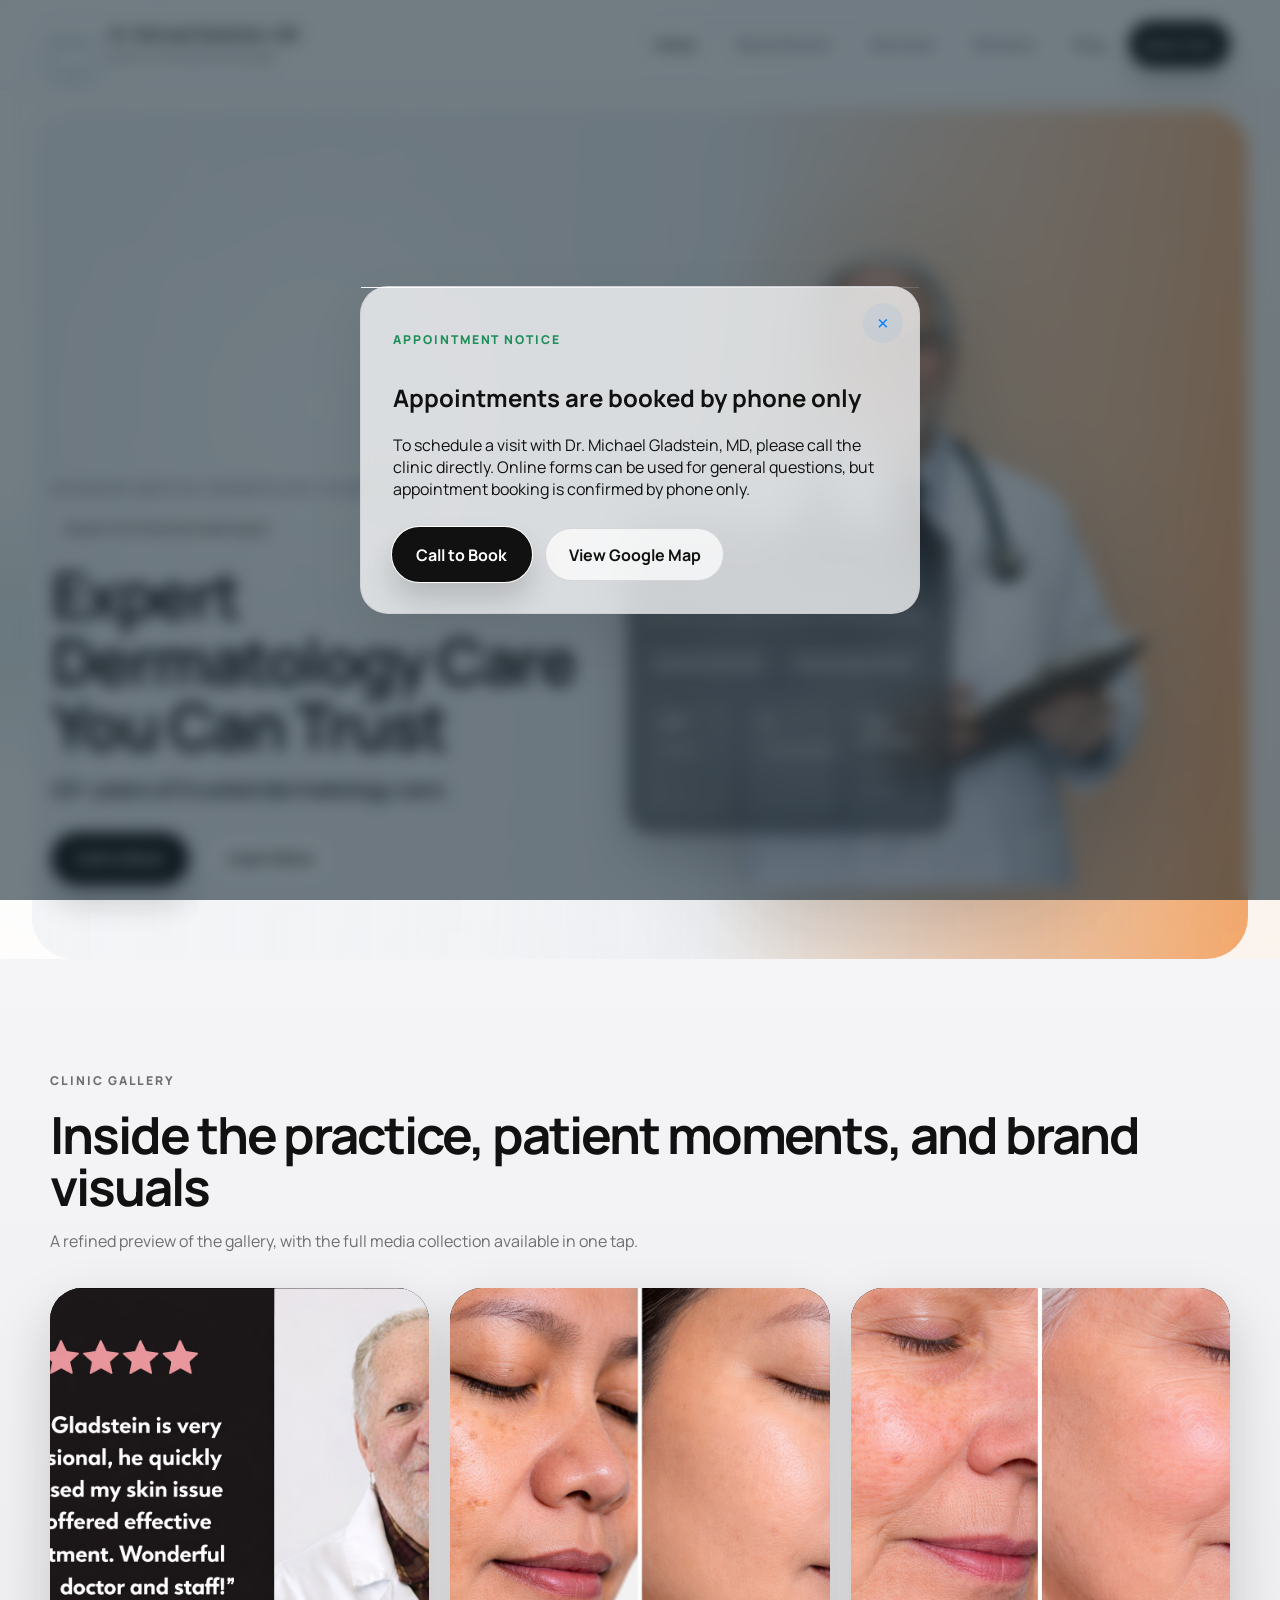
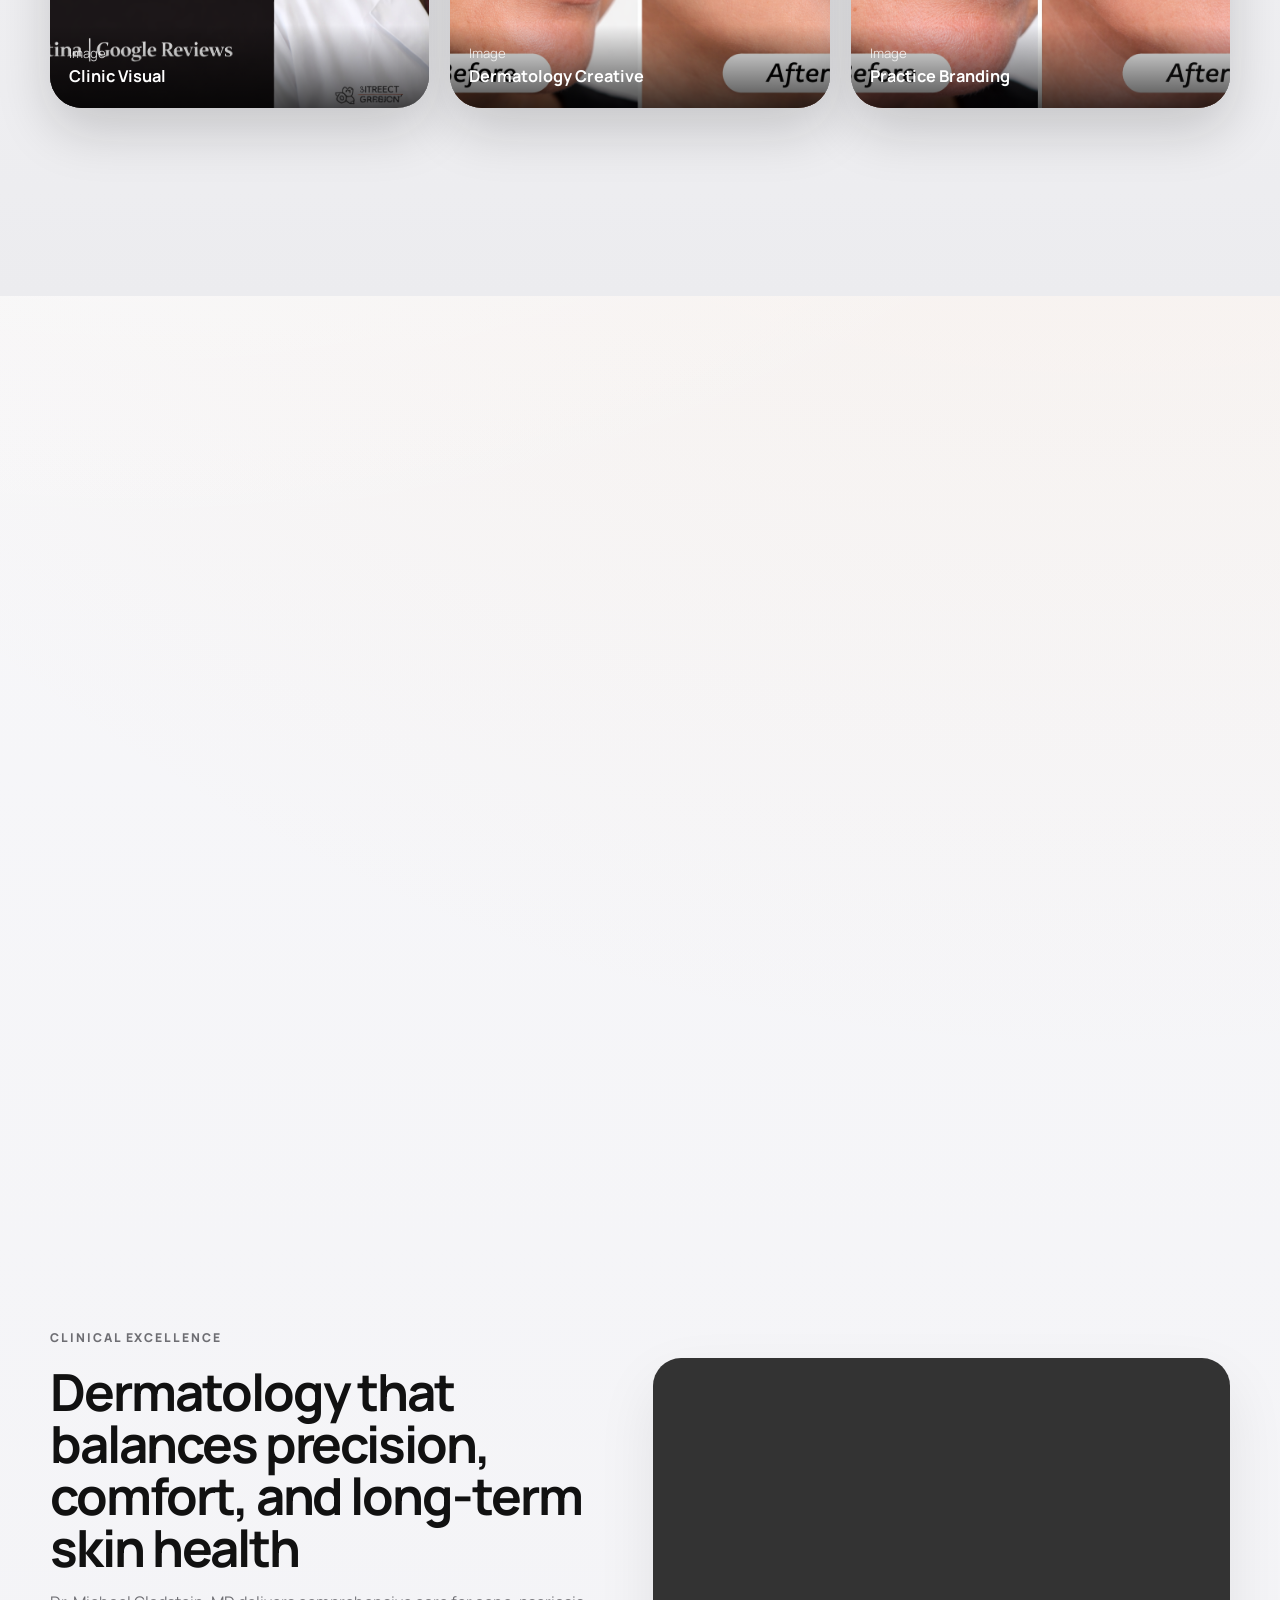
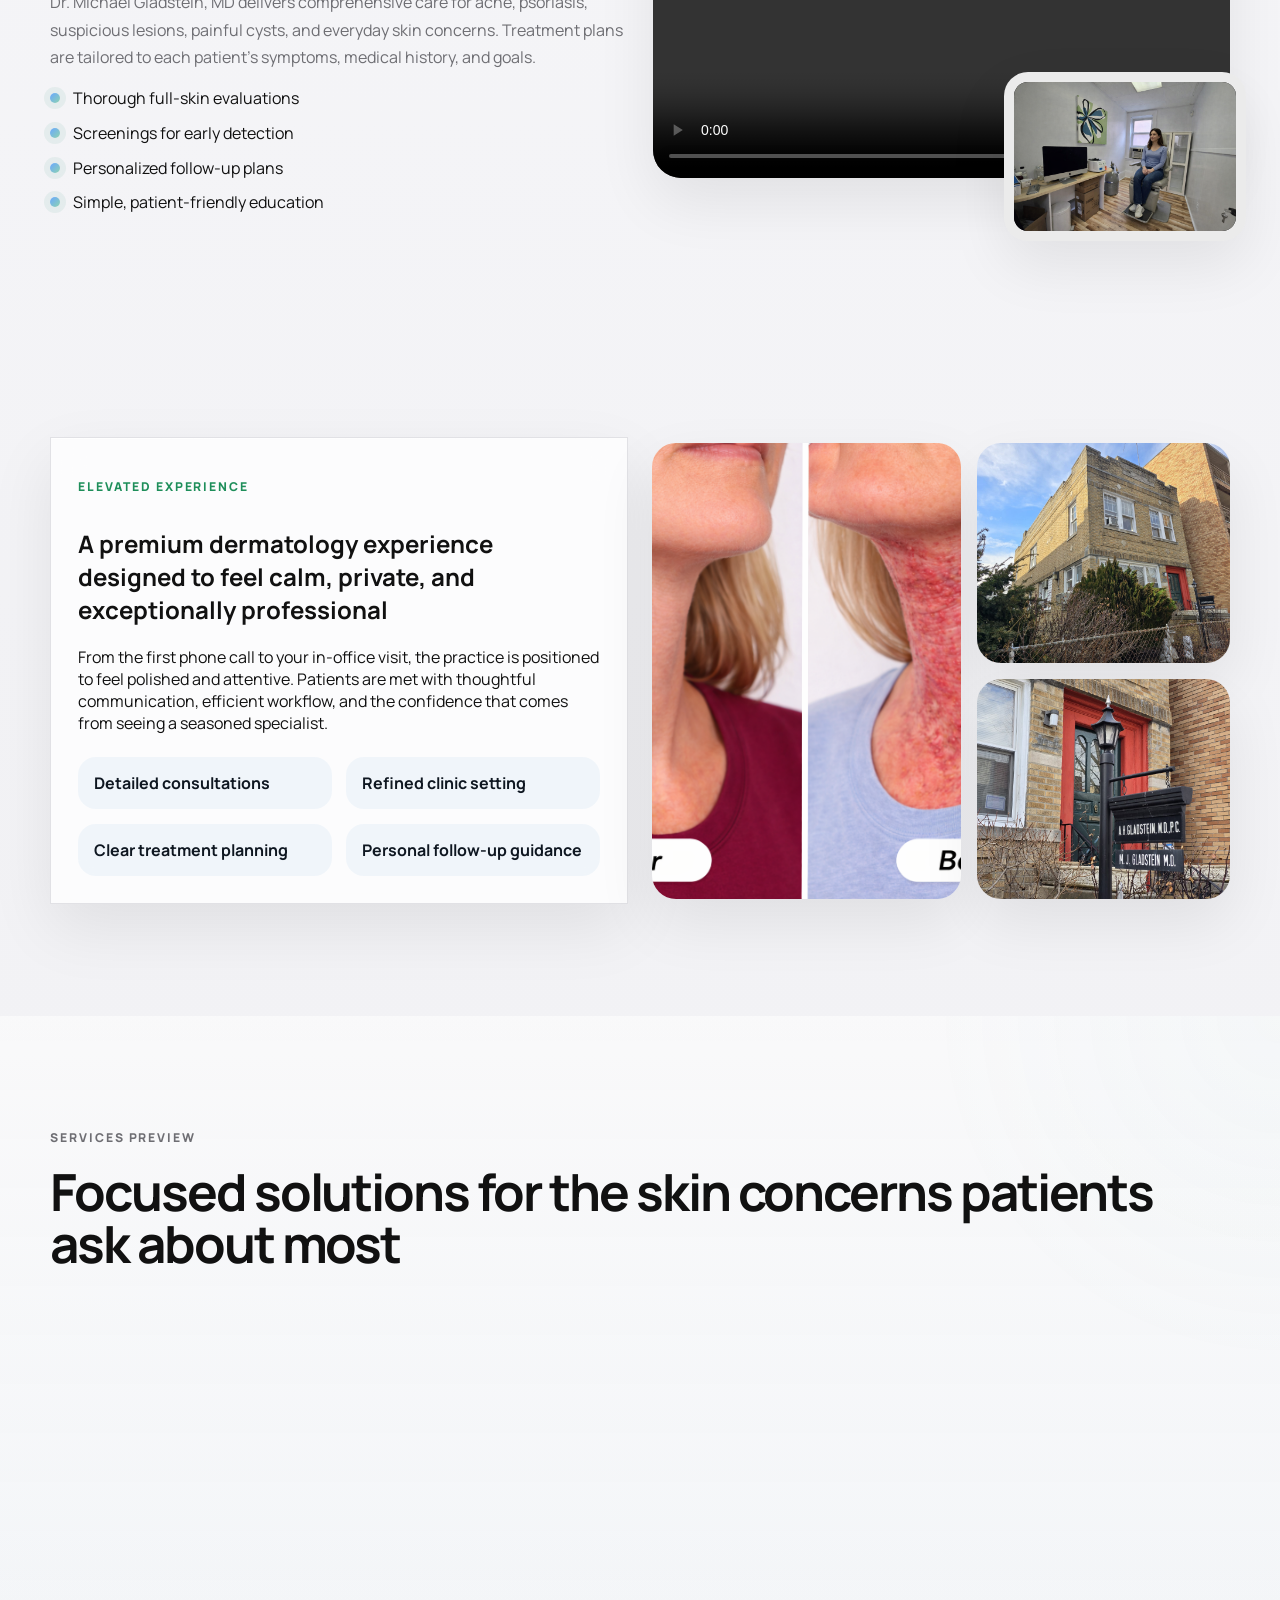
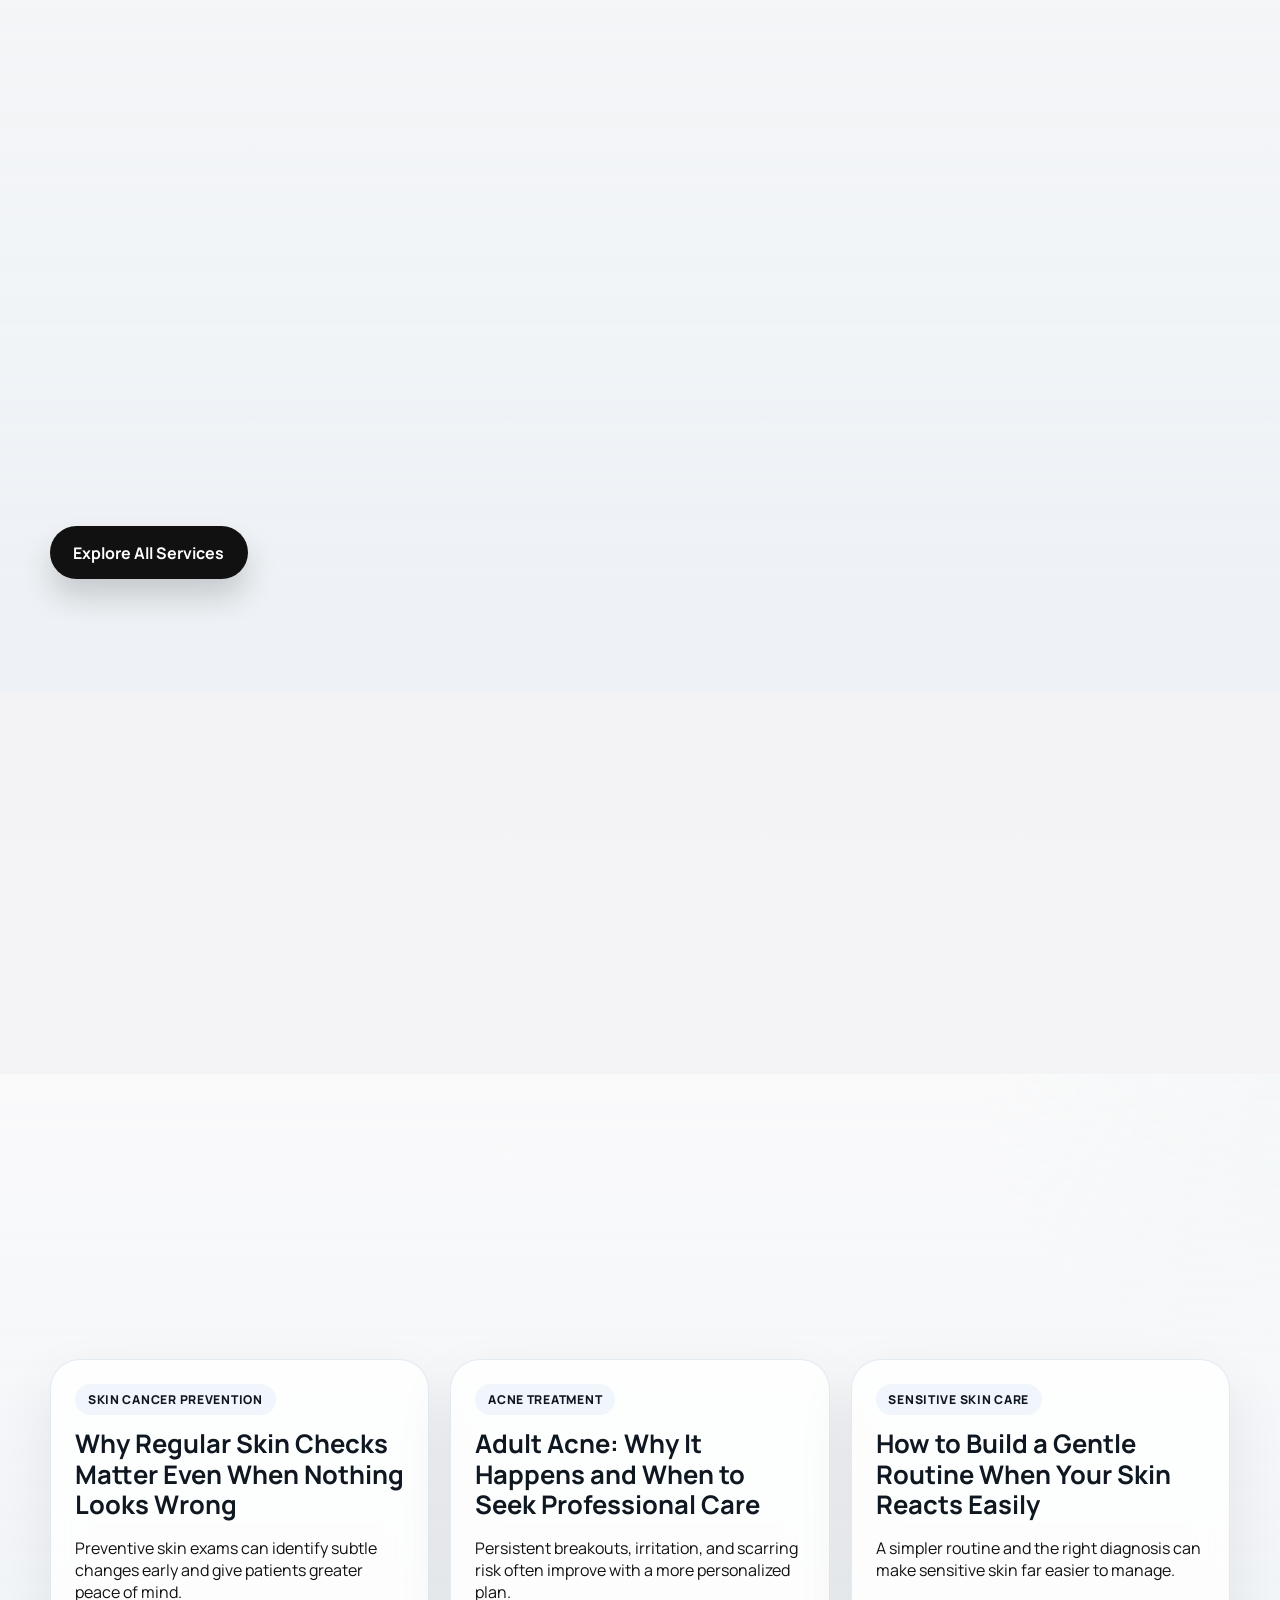
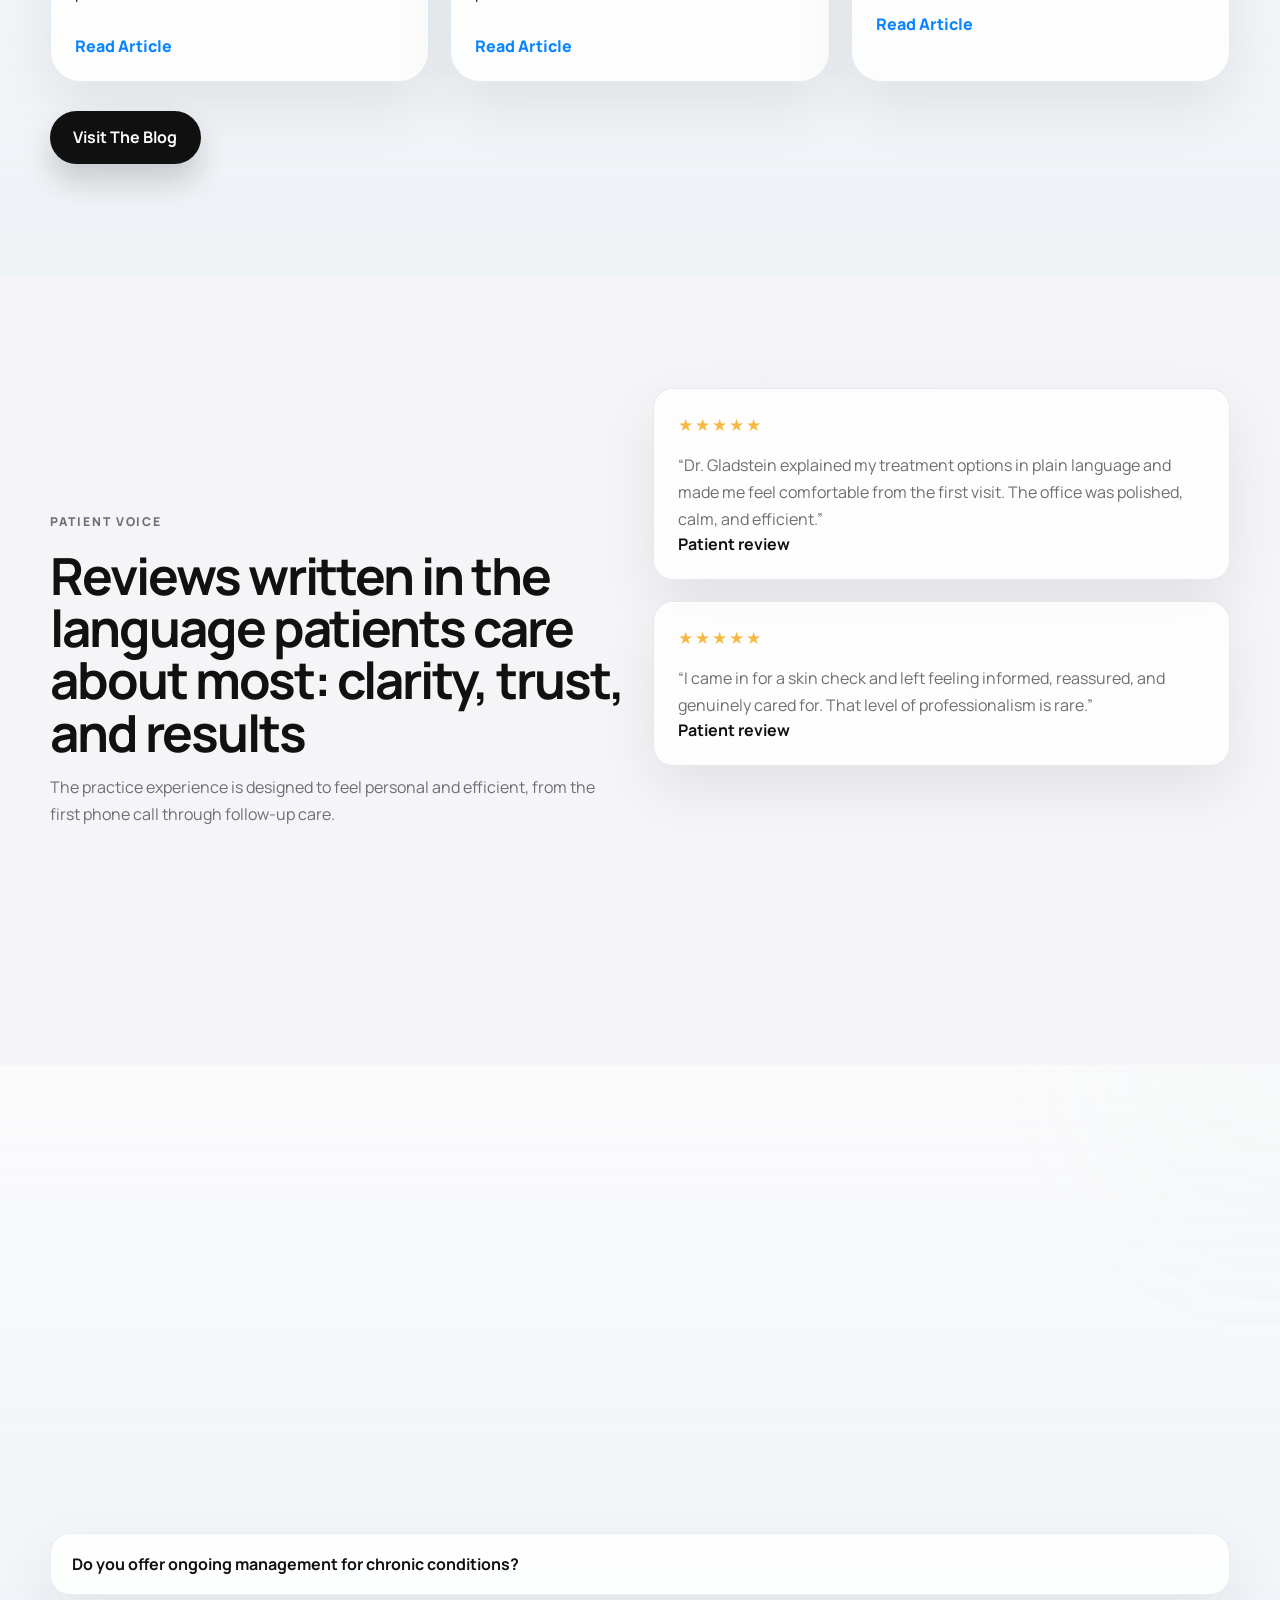
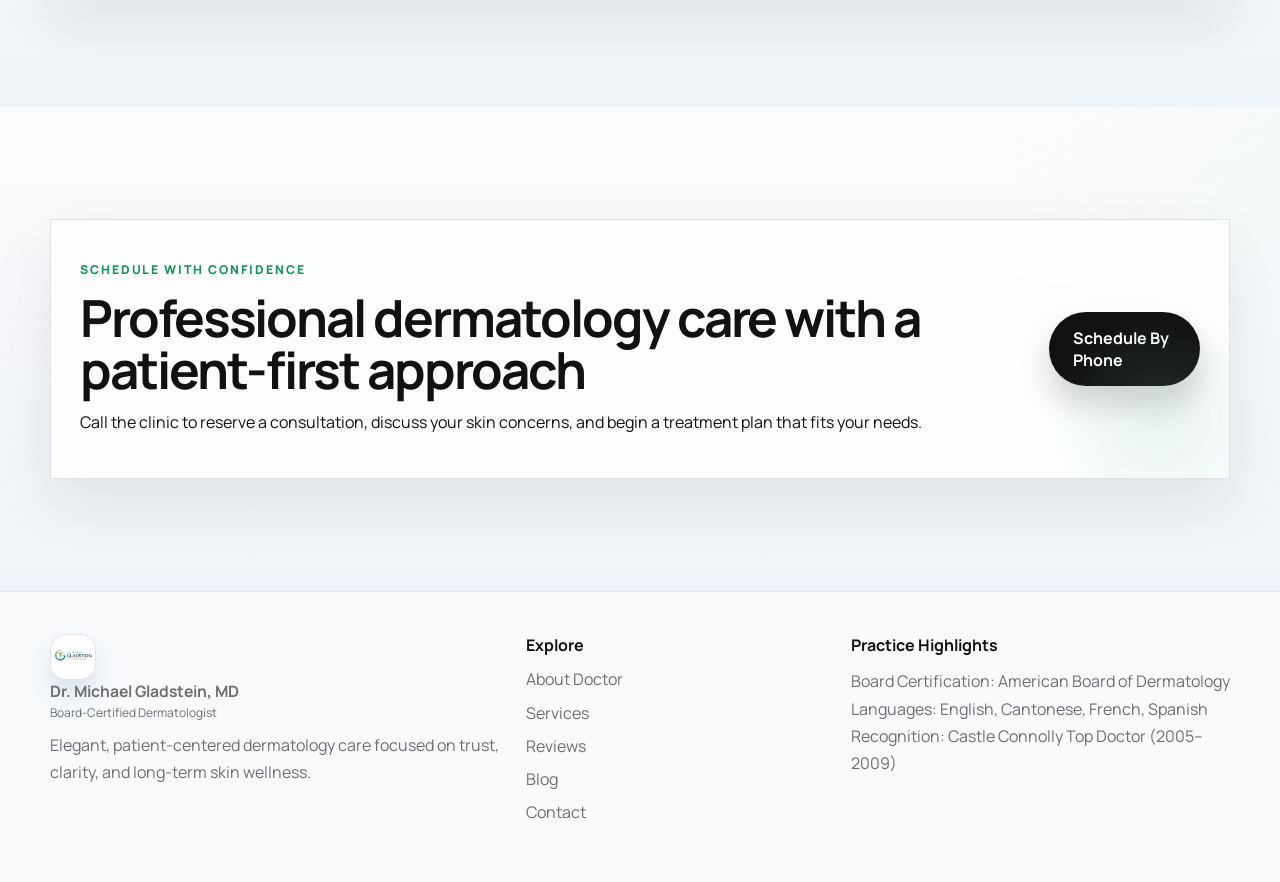
==== index.html @ 6548fbaa "Initial commit" ====
<!DOCTYPE html>
<html lang="en">
  <head>
    <meta charset="UTF-8" />
    <meta name="viewport" content="width=device-width, initial-scale=1.0" />
    <title>Dr. Michael Gladstein, MD | Dermatology Clinic</title>
    <meta
      name="description"
      content="Expert dermatology care from Dr. Michael Gladstein, MD, a board-certified dermatologist with 43+ years of experience in advanced skin care."
    />
    <link rel="preconnect" href="https://fonts.googleapis.com" />
    <link rel="preconnect" href="https://fonts.gstatic.com" crossorigin />
    <link
      href="https://fonts.googleapis.com/css2?family=Manrope:wght@400;500;600;700;800&display=swap"
      rel="stylesheet"
    />
    <link rel="stylesheet" href="styles.css" />
  </head>
  <body data-page="home">
    <div class="site-shell">
      <div class="site-popup" id="site-popup" aria-hidden="true" role="dialog" aria-labelledby="popup-title">
        <div class="site-popup-backdrop" data-popup-close></div>
        <div class="site-popup-panel glass-panel">
          <button class="site-popup-close" type="button" aria-label="Close popup" data-popup-close>&times;</button>
          <p class="eyebrow">Appointment Notice</p>
          <h2 id="popup-title">Appointments are booked by phone only</h2>
          <p>
            To schedule a visit with Dr. Michael Gladstein, MD, please call the clinic directly. Online forms can be
            used for general questions, but appointment booking is confirmed by phone only.
          </p>
          <div class="hero-actions">
            <a class="button button-primary" href="tel:+17187288979">Call to Book</a>
            <a class="button button-secondary" href="https://google.com/maps/place/Michael+Gladstein,+MD/data=!4m2!3m1!1s0x0:0xa035bc349d63019d?sa=X&ved=1t:2428&ictx=111" target="_blank" rel="noreferrer">View Google Map</a>
          </div>
        </div>
      </div>
      <header class="site-header">
        <div class="container nav-wrap">
          <a class="brand" href="index.html" aria-label="Dermatology clinic homepage">
            <img class="brand-mark" src="logo.jpeg" alt="Dr. Michael Gladstein clinic logo" />
            <span>
              <strong>Dr. Michael Gladstein, MD</strong>
              <small>Board-Certified Dermatologist</small>
            </span>
          </a>
          <button class="nav-toggle" type="button" aria-expanded="false" aria-label="Open navigation menu">
            <span></span>
            <span></span>
          </button>
          <nav class="site-nav" aria-label="Primary">
            <a href="index.html">Home</a>
            <a href="about.html">About Doctor</a>
            <a href="services.html">Services</a>
            <a href="reviews.html">Reviews</a>
            <a href="blog.html">Blog</a>
            <a href="contact.html" class="nav-cta">Book Visit</a>
          </nav>
        </div>
      </header>

      <main>
        <section class="hero hero-home">
          <div class="hero-overlay"></div>
          <div class="container hero-content">
            <div class="hero-copy glass-panel" data-reveal="up">
              <p class="eyebrow">Advanced Medical Dermatology in New York</p>
              <div class="hero-badge-row">
                <span class="hero-badge">Board-Certified Dermatologist</span>
              </div>
              <h1>Expert Dermatology Care You Can Trust</h1>
              <p class="hero-subtitle">43+ years of trusted dermatology care.</p>
              <div class="hero-actions">
                <a class="button button-primary" href="tel:+17187288979">Call to Book</a>
                <a class="button button-secondary" href="#highlights">Learn More</a>
              </div>
            </div>
            <div class="hero-visual" data-reveal="left">
              <div class="hero-media">
                <img
                  class="hero-doctor-image"
                  src="MainImage.png"
                  alt="Dr. Michael Gladstein, MD"
                />
              </div>
              <div class="hero-floating-note glass-panel hero-card-dark">
                <span class="hero-card-label">Trusted Expertise</span>
                <div class="hero-card-top">
                  <p class="hero-card-summary">Board-certified, multilingual, and known for clear patient-centered care.</p>
                  <div class="hero-trust-pills">
                    <span>Board Certified</span>
                    <span>Multilingual Care</span>
                  </div>
                </div>
                <div class="hero-metrics hero-metrics-compact">
                  <article>
                    <strong>43+</strong>
                    <span>Years</span>
                  </article>
                  <article>
                    <strong>4</strong>
                    <span>Languages</span>
                  </article>
                  <article>
                    <strong>Top Doctor</strong>
                    <span>2005-2009</span>
                  </article>
                </div>
              </div>
            </div>
          </div>
        </section>

        <section class="section apple-gallery-section">
          <div class="container">
            <div class="section-heading" data-reveal="up">
              <p class="eyebrow">Clinic Gallery</p>
              <h2>Inside the practice, patient moments, and brand visuals</h2>
              <p>A refined preview of the gallery, with the full media collection available in one tap.</p>
            </div>
            <div class="apple-gallery-grid" id="home-gallery-grid" data-reveal="up"></div>
            <div class="apple-gallery-actions" data-reveal="up">
              <button class="button button-primary apple-gallery-more" id="open-gallery-modal" type="button">
                More
              </button>
            </div>
          </div>
        </section>

        <div class="gallery-modal" id="gallery-modal" aria-hidden="true" role="dialog" aria-labelledby="gallery-modal-title">
          <div class="gallery-modal-backdrop" data-gallery-close></div>
          <div class="gallery-modal-panel">
            <button class="gallery-modal-close" type="button" aria-label="Close gallery" data-gallery-close>&times;</button>
            <div class="gallery-modal-header">
              <p class="eyebrow">Full Gallery</p>
              <h2 id="gallery-modal-title">All clinic photos and videos</h2>
            </div>
            <div class="gallery-modal-grid" id="gallery-modal-grid"></div>
          </div>
        </div>

        <div class="media-viewer" id="media-viewer" aria-hidden="true" role="dialog" aria-labelledby="media-viewer-title">
          <div class="media-viewer-backdrop" data-media-viewer-close></div>
          <div class="media-viewer-panel">
            <button class="media-viewer-close" type="button" aria-label="Close media viewer" data-media-viewer-close>&times;</button>
            <div class="media-viewer-header">
              <p class="eyebrow">Gallery Viewer</p>
              <h2 id="media-viewer-title">Clinic Media</h2>
            </div>
            <div class="media-viewer-stage" id="media-viewer-stage"></div>
          </div>
        </div>

        <section class="trust-bar">
          <div class="container trust-bar-grid" data-reveal="up">
            <div>
              <span>American Board of Dermatology</span>
              <small>Certified specialist care</small>
            </div>
            <div>
              <span>Castle Connolly Top Doctor</span>
              <small>Recognized 2005-2009</small>
            </div>
            <div>
              <span>43+ Years Experience</span>
              <small>Longstanding patient trust</small>
            </div>
            <div>
              <span>4 Languages Spoken</span>
              <small>English, Cantonese, French, Spanish</small>
            </div>
          </div>
        </section>

        <section class="section" id="highlights">
          <div class="container">
            <div class="section-heading" data-reveal="up">
              <p class="eyebrow">Why Patients Choose This Practice</p>
              <h2>High-touch care with the standards of a leading private clinic</h2>
            </div>
            <div class="feature-grid">
              <article class="feature-card glass-panel" data-reveal="up">
                <span class="feature-icon">01</span>
                <h3>Board-Certified Expertise</h3>
                <p>Evidence-based dermatology care grounded in decades of clinical experience and detailed evaluation.</p>
              </article>
              <article class="feature-card glass-panel" data-reveal="up">
                <span class="feature-icon">02</span>
                <h3>Compassionate Explanations</h3>
                <p>Every visit is built around clear communication so patients understand their condition and next steps.</p>
              </article>
              <article class="feature-card glass-panel" data-reveal="up">
                <span class="feature-icon">03</span>
                <h3>Modern Equipment</h3>
                <p>Contemporary diagnostic tools and treatment planning support precise care for common and complex concerns.</p>
              </article>
              <article class="feature-card glass-panel" data-reveal="up">
                <span class="feature-icon">04</span>
                <h3>Patient-Focused Access</h3>
                <p>Convenient booking, responsive follow-up, and a professional environment designed to reduce stress.</p>
              </article>
            </div>
          </div>
        </section>

        <section class="section split-section">
          <div class="container split-layout">
            <div class="section-copy" data-reveal="right">
              <p class="eyebrow">Clinical Excellence</p>
              <h2>Dermatology that balances precision, comfort, and long-term skin health</h2>
              <p>
                Dr. Michael Gladstein, MD delivers comprehensive care for acne, psoriasis, suspicious lesions, painful
                cysts, and everyday skin concerns. Treatment plans are tailored to each patient’s symptoms, medical
                history, and goals.
              </p>
              <div class="check-grid">
                <span>Thorough full-skin evaluations</span>
                <span>Screenings for early detection</span>
                <span>Personalized follow-up plans</span>
                <span>Simple, patient-friendly education</span>
              </div>
            </div>
            <div class="media-stack" data-reveal="left">
              <video
                class="media-large"
                src="Video_Script_for_Patient_Testimonial.mp4"
                controls
                muted
                playsinline
                preload="metadata"
                aria-label="Patient testimonial video"
              ></video>
              <img
                class="media-small"
                src="tttttt.png"
                alt="Dermatology clinic feature visual"
              />
            </div>
          </div>
        </section>

        <section class="section experience-section">
          <div class="container experience-grid">
            <div class="experience-panel glass-panel" data-reveal="right">
              <p class="eyebrow">Elevated Experience</p>
              <h2>A premium dermatology experience designed to feel calm, private, and exceptionally professional</h2>
              <p>
                From the first phone call to your in-office visit, the practice is positioned to feel polished and
                attentive. Patients are met with thoughtful communication, efficient workflow, and the confidence that
                comes from seeing a seasoned specialist.
              </p>
              <div class="experience-points">
                <span>Detailed consultations</span>
                <span>Refined clinic setting</span>
                <span>Clear treatment planning</span>
                <span>Personal follow-up guidance</span>
              </div>
            </div>
            <div class="gallery-mosaic" data-reveal="left">
              <img
                class="mosaic-tall"
                src="Images/gallery/ChatGPT Image Mar 15, 2026, 06_20_44 PM.png"
                alt="Modern skincare treatment close-up"
              />
              <img
                src="Images/gallery/WhatsApp Image 2026-03-05 at 1.51.11 AM (2).jpeg"
                alt="Happy patient in a private medical environment"
              />
              <img
                src="Images/gallery/WhatsApp Image 2026-03-05 at 1.51.11 AM.jpeg"
                alt="Dermatology clinic interior details"
              />
            </div>
          </div>
        </section>

        <section class="section section-soft">
          <div class="container">
            <div class="section-heading" data-reveal="up">
              <p class="eyebrow">Services Preview</p>
              <h2>Focused solutions for the skin concerns patients ask about most</h2>
            </div>
            <div class="service-preview-grid">
              <article class="service-card" data-reveal="up">
                <img
                  src="Images/gallery/ChatGPT Image Mar 15, 2026, 06_26_53 PM.png"
                  alt="Skincare close-up for acne treatment"
                />
                <div>
                  <h3>Acne Treatment</h3>
                  <p>Targeted plans for breakouts, scarring risk, and inflammation across teenage and adult skin.</p>
                </div>
              </article>
              <article class="service-card" data-reveal="up">
                <img
                  src="Images/gallery/ChatGPT Image Mar 15, 2026, 06_28_44 PM.png"
                  alt="Dermatology screening consultation"
                />
                <div>
                  <h3>Skin Cancer Screening</h3>
                  <p>Careful skin checks and lesion assessment focused on early recognition and peace of mind.</p>
                </div>
              </article>
              <article class="service-card" data-reveal="up">
                <img
                  src="Images/gallery/ChatGPT Image Mar 17, 2026, 10_43_55 PM.png"
                  alt="Healthy skin care portrait"
                />
                <div>
                  <h3>Psoriasis Care</h3>
                  <p>Long-term management strategies to reduce flare intensity and improve skin comfort.</p>
                </div>
              </article>
              <article class="service-card" data-reveal="up">
                <img
                  src="Images/gallery/ChatGPT Image Mar 7, 2026, 05_11_31 PM.png"
                  alt="Professional medical treatment setting"
                />
                <div>
                  <h3>Cysts &amp; Abscess Treatment</h3>
                  <p>Prompt evaluation and treatment planning for painful or recurrent skin growths and infections.</p>
                </div>
              </article>
            </div>
            <div class="section-actions">
              <a class="button button-primary" href="services.html">Explore All Services</a>
            </div>
          </div>
        </section>

        <section class="section metrics-showcase">
          <div class="container metrics-grid" data-reveal="up">
            <article class="metric-card glass-panel">
              <strong>43+</strong>
              <span>Years of dermatology experience</span>
            </article>
            <article class="metric-card glass-panel">
              <strong>1:1</strong>
              <span>Tailored patient explanations and care planning</span>
            </article>
            <article class="metric-card glass-panel">
              <strong>4</strong>
              <span>Languages to support more comfortable communication</span>
            </article>
            <article class="metric-card glass-panel">
              <strong>Top Doctor</strong>
              <span>Recognized clinical reputation and patient trust</span>
            </article>
          </div>
        </section>

        <section class="section section-soft">
          <div class="container">
            <div class="section-heading" data-reveal="up">
              <p class="eyebrow">Dermatology Blog</p>
              <h2>Helpful skin guidance patients can read before they call</h2>
            </div>
            <div class="blog-preview-grid">
              <article class="blog-preview-card glass-panel iphone-card" data-reveal="up">
                <span class="blog-meta">Skin Cancer Prevention</span>
                <h3>Why Regular Skin Checks Matter Even When Nothing Looks Wrong</h3>
                <p>Preventive skin exams can identify subtle changes early and give patients greater peace of mind.</p>
                <a href="blog.html#skin-checks">Read Article</a>
              </article>
              <article class="blog-preview-card glass-panel iphone-card" data-reveal="up">
                <span class="blog-meta">Acne Treatment</span>
                <h3>Adult Acne: Why It Happens and When to Seek Professional Care</h3>
                <p>Persistent breakouts, irritation, and scarring risk often improve with a more personalized plan.</p>
                <a href="blog.html#adult-acne">Read Article</a>
              </article>
              <article class="blog-preview-card glass-panel iphone-card" data-reveal="up">
                <span class="blog-meta">Sensitive Skin Care</span>
                <h3>How to Build a Gentle Routine When Your Skin Reacts Easily</h3>
                <p>A simpler routine and the right diagnosis can make sensitive skin far easier to manage.</p>
                <a href="blog.html#sensitive-skin">Read Article</a>
              </article>
            </div>
            <div class="section-actions">
              <a class="button button-primary" href="blog.html">Visit The Blog</a>
            </div>
          </div>
        </section>

        <section class="section">
          <div class="container testimonials-layout">
            <div class="section-copy" data-reveal="right">
              <p class="eyebrow">Patient Voice</p>
              <h2>Reviews written in the language patients care about most: clarity, trust, and results</h2>
              <p>
                The practice experience is designed to feel personal and efficient, from the first phone call through
                follow-up care.
              </p>
            </div>
            <div class="testimonial-grid">
              <article class="testimonial-card glass-panel" data-reveal="up">
                <div class="stars" aria-label="5 star review">★★★★★</div>
                <p>
                  “Dr. Gladstein explained my treatment options in plain language and made me feel comfortable from the
                  first visit. The office was polished, calm, and efficient.”
                </p>
                <strong>Patient review</strong>
              </article>
              <article class="testimonial-card glass-panel" data-reveal="up">
                <div class="stars" aria-label="5 star review">★★★★★</div>
                <p>
                  “I came in for a skin check and left feeling informed, reassured, and genuinely cared for. That level
                  of professionalism is rare.”
                </p>
                <strong>Patient review</strong>
              </article>
              <article class="testimonial-card glass-panel" data-reveal="up">
                <div class="stars" aria-label="5 star review">★★★★★</div>
                <p>
                  “The doctor was thorough, patient, and detail-oriented. I appreciated how tailored the recommendations
                  felt to my specific skin concerns.”
                </p>
                <strong>Patient review</strong>
              </article>
            </div>
          </div>
        </section>

        <section class="section faq-section section-soft">
          <div class="container">
            <div class="section-heading" data-reveal="up">
              <p class="eyebrow">FAQ</p>
              <h2>Common skin concerns, answered clearly</h2>
            </div>
            <div class="faq-list">
              <details class="faq-item" data-reveal="up">
                <summary>When should I schedule a skin cancer screening?</summary>
                <p>
                  A screening is recommended if you notice a changing lesion, have a personal or family history of skin
                  cancer, or simply want a preventive full-skin examination.
                </p>
              </details>
              <details class="faq-item" data-reveal="up">
                <summary>Can adult acne be treated effectively?</summary>
                <p>
                  Yes. Adult acne often responds well to individualized treatment plans that address inflammation,
                  hormones, skin sensitivity, and scarring risk.
                </p>
              </details>
              <details class="faq-item" data-reveal="up">
                <summary>What happens during a first dermatology visit?</summary>
                <p>
                  The first visit typically includes a review of your concerns, medical history, skin examination, and a
                  discussion of recommended next steps and treatment options.
                </p>
              </details>
              <details class="faq-item" data-reveal="up">
                <summary>Do you offer ongoing management for chronic conditions?</summary>
                <p>
                  Yes. Chronic skin conditions such as psoriasis and recurrent cysts benefit from monitoring, adjustment
                  of treatment, and long-term skin health planning.
                </p>
              </details>
            </div>
          </div>
        </section>

        <section class="section cta-section">
          <div class="container">
            <div class="cta-card glass-panel" data-reveal="up">
              <div>
                <p class="eyebrow">Schedule With Confidence</p>
                <h2>Professional dermatology care with a patient-first approach</h2>
                <p>
                  Call the clinic to reserve a consultation, discuss your skin concerns, and begin a treatment plan
                  that fits your needs.
                </p>
              </div>
              <a class="button button-primary" href="tel:+17187288979">Schedule By Phone</a>
            </div>
          </div>
        </section>
      </main>

      <footer class="site-footer">
        <div class="container footer-grid">
          <div>
            <a class="brand brand-footer" href="index.html">
              <img class="brand-mark" src="logo.jpeg" alt="Dr. Michael Gladstein clinic logo" />
              <span>
                <strong>Dr. Michael Gladstein, MD</strong>
                <small>Board-Certified Dermatologist</small>
              </span>
            </a>
            <p>Elegant, patient-centered dermatology care focused on trust, clarity, and long-term skin wellness.</p>
          </div>
          <div>
            <h3>Explore</h3>
            <a href="about.html">About Doctor</a>
            <a href="services.html">Services</a>
            <a href="reviews.html">Reviews</a>
            <a href="blog.html">Blog</a>
            <a href="contact.html">Contact</a>
          </div>
          <div>
            <h3>Practice Highlights</h3>
            <p>Board Certification: American Board of Dermatology</p>
            <p>Languages: English, Cantonese, French, Spanish</p>
            <p>Recognition: Castle Connolly Top Doctor (2005–2009)</p>
          </div>
        </div>
      </footer>
    </div>

    <script src="script.js"></script>
  </body>
</html>
---- styles.css ----
:root {
  --bg: #f5f5f7;
  --bg-soft: #ececef;
  --surface: rgba(255, 255, 255, 0.74);
  --surface-strong: #ffffff;
  --surface-border: rgba(197, 197, 205, 0.5);
  --text: #111111;
  --muted: #6e6e73;
  --blue: #6aa8ff;
  --blue-deep: #0a84ff;
  --blue-ink: #0f1721;
  --green: #8ed3b1;
  --green-deep: #1e8e5a;
  --gold-soft: #f0b27a;
  --shadow: 0 24px 60px rgba(17, 17, 17, 0.08);
  --shadow-strong: 0 34px 80px rgba(17, 17, 17, 0.14);
  --radius-lg: 28px;
  --radius-md: 20px;
  --radius-sm: 14px;
  --container: 1180px;
  --header-height: 88px;
}

* {
  box-sizing: border-box;
}

html {
  scroll-behavior: smooth;
  overflow-x: hidden;
}

body {
  margin: 0;
  min-width: 320px;
  font-family: "Manrope", sans-serif;
  color: var(--text);
  overflow-x: hidden;
  background:
    radial-gradient(circle at 10% 8%, rgba(255, 255, 255, 0.95), transparent 18%),
    radial-gradient(circle at 86% 10%, rgba(255, 187, 120, 0.16), transparent 22%),
    linear-gradient(180deg, #fbfbfd 0%, #f2f2f5 48%, #f7f7fa 100%);
}

body.popup-open {
  overflow: hidden;
}

body.gallery-modal-open {
  overflow: hidden;
}

body.media-viewer-open {
  overflow: hidden;
}

body::before {
  content: "";
  position: fixed;
  inset: 0;
  pointer-events: none;
  background-image:
    linear-gradient(rgba(255, 255, 255, 0.5), rgba(255, 255, 255, 0.5)),
    linear-gradient(90deg, rgba(140, 185, 207, 0.08) 1px, transparent 1px),
    linear-gradient(rgba(140, 185, 207, 0.08) 1px, transparent 1px);
  background-size: auto, 48px 48px, 48px 48px;
  mask-image: radial-gradient(circle at center, black 46%, transparent 100%);
  z-index: -1;
}

body::after {
  content: "";
  position: fixed;
  inset: auto auto 12% -120px;
  width: 320px;
  height: 320px;
  border-radius: 50%;
  background: radial-gradient(circle, rgba(124, 192, 172, 0.18), transparent 68%);
  filter: blur(12px);
  pointer-events: none;
  z-index: -1;
}

img {
  display: block;
  max-width: 100%;
}

a {
  color: inherit;
  text-decoration: none;
}

button,
input,
textarea {
  font: inherit;
}

.container {
  width: min(var(--container), calc(100% - 2rem));
  margin: 0 auto;
}

.site-shell {
  position: relative;
}

.site-popup {
  position: fixed;
  inset: 0;
  display: grid;
  place-items: center;
  padding: 1rem;
  opacity: 0;
  visibility: hidden;
  pointer-events: none;
  transition: opacity 0.3s ease, visibility 0.3s ease;
  z-index: 100;
}

.site-popup.is-open {
  opacity: 1;
  visibility: visible;
  pointer-events: auto;
}

.site-popup-backdrop {
  position: absolute;
  inset: 0;
  background: rgba(13, 31, 44, 0.58);
  backdrop-filter: blur(8px);
}

.site-popup-panel {
  position: relative;
  width: min(560px, 100%);
  padding: 2rem;
  border-radius: 28px;
  background: rgba(255, 255, 255, 0.92);
  z-index: 1;
  transform: translateY(18px) scale(0.98);
  transition: transform 0.3s ease;
}

.site-popup.is-open .site-popup-panel {
  transform: translateY(0) scale(1);
}

.site-popup-close {
  position: absolute;
  top: 1rem;
  right: 1rem;
  width: 40px;
  height: 40px;
  border: 0;
  border-radius: 999px;
  background: rgba(106, 169, 216, 0.12);
  color: var(--blue-deep);
  font-size: 1.5rem;
  cursor: pointer;
}

.site-header {
  position: sticky;
  top: 0;
  z-index: 50;
  backdrop-filter: blur(18px);
  background: rgba(251, 251, 253, 0.78);
  border-bottom: 1px solid rgba(210, 210, 218, 0.5);
}

.nav-wrap {
  min-height: var(--header-height);
  display: flex;
  align-items: center;
  justify-content: space-between;
  gap: 1rem;
}

.brand {
  display: inline-flex;
  align-items: center;
  gap: 0.9rem;
  flex-shrink: 0;
}

.brand strong,
.brand small {
  display: block;
}

.brand strong {
  font-size: 0.98rem;
}

.brand small {
  color: var(--muted);
  font-size: 0.75rem;
  margin-top: 0.16rem;
}

.brand-mark {
  width: 46px;
  height: 46px;
  border-radius: 16px;
  display: block;
  object-fit: cover;
  object-position: center;
  background: #fff;
  border: 1px solid rgba(210, 210, 218, 0.6);
  box-shadow: 0 14px 24px rgba(80, 126, 153, 0.18);
}

.site-nav {
  display: flex;
  align-items: center;
  gap: 0.5rem;
}

.site-nav a {
  color: var(--muted);
  padding: 0.78rem 1rem;
  border-radius: 999px;
  font-size: 0.94rem;
  font-weight: 600;
  transition: background-color 0.28s ease, color 0.28s ease, transform 0.28s ease;
}

.site-nav a:hover,
.site-nav a.is-active {
  color: var(--text);
  background: rgba(255, 255, 255, 0.98);
  box-shadow: inset 0 0 0 1px rgba(210, 210, 218, 0.5);
}

.site-nav .nav-cta {
  color: #fff;
  background: #111111;
  box-shadow: 0 16px 28px rgba(17, 17, 17, 0.18);
}

.site-nav .nav-cta:hover {
  color: #fff;
  transform: translateY(-1px);
}

.nav-toggle {
  display: none;
  width: 48px;
  height: 48px;
  padding: 0;
  border: 0;
  border-radius: 14px;
  background: rgba(255, 255, 255, 0.9);
  box-shadow: var(--shadow);
}

.nav-toggle span {
  display: block;
  width: 22px;
  height: 2px;
  margin: 5px auto;
  background: var(--text);
  border-radius: 999px;
}

.hero,
.page-hero {
  position: relative;
  overflow: clip;
}

.hero {
  min-height: calc(100vh - var(--header-height));
  display: flex;
  align-items: center;
  padding: 1.25rem 0 0;
}

.hero::before {
  content: "";
  position: absolute;
  left: 2.5%;
  right: 2.5%;
  top: 1.25rem;
  bottom: 0;
  border-radius: 42px;
  background: linear-gradient(90deg, rgba(233, 236, 240, 0.92) 0%, rgba(231, 233, 237, 0.88) 56%, rgba(240, 154, 85, 0.88) 100%);
  z-index: 0;
  filter: none;
}

.hero::after {
  content: "";
  position: absolute;
  left: 2.5%;
  right: 2.5%;
  top: 1.25rem;
  bottom: 0;
  border-radius: 42px;
  background:
    radial-gradient(circle at 24% 35%, rgba(255, 255, 255, 0.78), transparent 28%),
    radial-gradient(circle at 76% 30%, rgba(255, 193, 132, 0.35), transparent 24%);
  z-index: 0;
  pointer-events: none;
}

.hero-overlay {
  position: absolute;
  inset: 0;
}

.hero-doctor-image {
  filter: drop-shadow(0 28px 54px rgba(17, 17, 17, 0.24));
}

.hero-overlay {
  background:
    linear-gradient(90deg, rgba(245, 246, 248, 0.84) 0%, rgba(245, 246, 248, 0.7) 38%, rgba(245, 246, 248, 0.12) 62%, rgba(245, 246, 248, 0.02) 100%),
    linear-gradient(180deg, rgba(255, 255, 255, 0.18), rgba(255, 255, 255, 0));
  left: 2.5%;
  right: 2.5%;
  top: 1.25rem;
  bottom: 0;
  border-radius: 42px;
}

.hero-content,
.page-hero-grid {
  position: relative;
  z-index: 1;
  display: grid;
  gap: 1.5rem;
  align-items: center;
}

.hero-content {
  grid-template-columns: minmax(0, 0.88fr) minmax(340px, 0.96fr);
  padding: 4.8rem 0 4.6rem;
  min-height: calc(100vh - var(--header-height) - 1.25rem);
  align-items: end;
}

.hero-copy {
  color: var(--text);
  max-width: 620px;
  position: relative;
  z-index: 2;
}

.hero-copy h1,
.page-hero-copy h1,
.section-heading h2,
.section-copy h2,
.cta-card h2,
.service-detail h2,
.contact-card h2 {
  font-size: clamp(2.2rem, 5vw, 4.5rem);
  line-height: 1.02;
  margin: 0;
  letter-spacing: -0.04em;
}

.page-hero-copy h1,
.section-heading h2,
.section-copy h2,
.cta-card h2,
.service-detail h2,
.contact-card h2 {
  font-size: clamp(2rem, 4vw, 3.4rem);
}

.hero-subtitle {
  font-size: clamp(1.05rem, 2vw, 1.35rem);
  color: #1d1d1f;
  margin: 1rem 0;
  font-weight: 700;
}

.hero-text,
.page-hero-copy p,
.section-copy p,
.section-heading p,
.feature-card p,
.service-card p,
.testimonial-card p,
.contact-card p,
.rating-card p,
.credential-card p,
.info-panel p,
.site-footer p {
  color: var(--muted);
  line-height: 1.7;
  margin: 0;
}

.hero-copy .hero-text {
  color: #424245;
  max-width: 58ch;
}

.hero-visual {
  position: relative;
  z-index: 2;
  min-height: 620px;
  display: flex;
  align-items: flex-end;
  justify-content: flex-end;
}

.hero-media {
  position: relative;
  width: 100%;
  display: flex;
  align-items: flex-end;
  justify-content: flex-end;
}

.hero-media img {
  width: min(100%, 640px);
  height: auto;
  max-height: 700px;
  object-fit: contain;
  object-position: center bottom;
}

.hero-actions,
.section-actions {
  display: flex;
  flex-wrap: wrap;
  gap: 0.9rem;
  margin-top: 1.8rem;
}

.button {
  display: inline-flex;
  align-items: center;
  justify-content: center;
  min-height: 52px;
  padding: 0.9rem 1.4rem;
  border-radius: 999px;
  border: 1px solid transparent;
  font-weight: 700;
  transition: transform 0.3s ease, box-shadow 0.3s ease, background-color 0.3s ease;
}

.button:hover {
  transform: translateY(-2px);
}

.button-primary {
  color: #fff;
  background: #111111;
  box-shadow: 0 18px 30px rgba(17, 17, 17, 0.18);
}

.button-secondary {
  color: var(--text);
  background: rgba(255, 255, 255, 0.72);
  border-color: rgba(198, 198, 204, 0.65);
}

.glass-panel {
  background: var(--surface);
  border: 1px solid var(--surface-border);
  box-shadow: var(--shadow);
  backdrop-filter: blur(18px);
}

.hero-copy.glass-panel {
  background: transparent;
  border-color: transparent;
  padding: 0;
  border-radius: 0;
  box-shadow: none;
  backdrop-filter: none;
}

.hero-card {
  padding: 1.6rem;
  border-radius: 34px;
  position: relative;
  overflow: hidden;
  z-index: 2;
}

.hero-card-dark {
  background: linear-gradient(180deg, rgba(7, 7, 8, 0.98), rgba(23, 23, 24, 0.94));
  border-color: rgba(255, 255, 255, 0.06);
  color: #fff;
  box-shadow: 0 28px 70px rgba(17, 17, 17, 0.28);
}

.hero-card-dark .hero-card-label,
.hero-card-dark li,
.hero-card-dark strong {
  color: #fff;
}

.hero-card-dark .trust-list li::before {
  background: linear-gradient(135deg, #ffb266, #ffffff);
  box-shadow: 0 0 0 6px rgba(255, 178, 102, 0.12);
}

.hero-card-dark .hero-metrics article {
  background: rgba(255, 255, 255, 0.08);
}

.hero-card-dark .hero-metrics span {
  color: rgba(255, 255, 255, 0.72);
}

.hero-card-summary {
  margin: 0 0 1rem;
  color: rgba(255, 255, 255, 0.76);
  line-height: 1.65;
}

.hero-card-top {
  display: grid;
  gap: 1rem;
  margin-bottom: 1rem;
}

.hero-trust-pills {
  display: flex;
  flex-wrap: wrap;
  gap: 0.65rem;
}

.hero-trust-pills span {
  display: inline-flex;
  align-items: center;
  justify-content: center;
  padding: 0.55rem 0.8rem;
  border-radius: 999px;
  background: rgba(255, 255, 255, 0.08);
  border: 1px solid rgba(255, 255, 255, 0.08);
  color: rgba(255, 255, 255, 0.9);
  font-size: 0.78rem;
  font-weight: 700;
  letter-spacing: 0.03em;
}

.hero-card::before,
.site-popup-panel::before,
.feature-card::before,
.service-card::before,
.testimonial-card::before,
.rating-card::before,
.credential-card::before,
.info-panel::before,
.contact-card::before,
.service-detail::before,
.reputation-banner::before,
.experience-panel::before,
.metric-card::before {
  content: "";
  position: absolute;
  inset: 0 0 auto 0;
  height: 1px;
  background: linear-gradient(90deg, rgba(255, 255, 255, 0.95), rgba(255, 255, 255, 0.15));
}

.hero-card-label,
.eyebrow {
  display: inline-block;
  margin-bottom: 0.8rem;
  font-size: 0.76rem;
  font-weight: 800;
  letter-spacing: 0.16em;
  text-transform: uppercase;
  color: var(--green-deep);
}

.hero-copy .eyebrow {
  color: #6e6e73;
}

.hero-badge-row {
  display: flex;
  flex-wrap: wrap;
  gap: 0.7rem;
  margin-bottom: 1rem;
}

.hero-badge {
  padding: 0.55rem 0.9rem;
  border-radius: 999px;
  background: rgba(255, 255, 255, 0.6);
  border: 1px solid rgba(198, 198, 204, 0.64);
  color: #1d1d1f;
  font-size: 0.78rem;
  font-weight: 700;
  letter-spacing: 0.04em;
}

.trust-list,
.check-grid,
.benefit-list,
.pill-row,
.hours-list {
  display: grid;
  gap: 0.8rem;
}

.trust-list {
  padding: 0;
  margin: 0 0 1.4rem;
  list-style: none;
}

.trust-list li,
.check-grid span,
.benefit-list span,
.hours-list span {
  display: flex;
  align-items: center;
  gap: 0.8rem;
}

.trust-list li::before,
.check-grid span::before,
.benefit-list span::before {
  content: "";
  width: 10px;
  height: 10px;
  border-radius: 999px;
  background: linear-gradient(135deg, var(--blue), var(--green));
  box-shadow: 0 0 0 6px rgba(117, 183, 166, 0.12);
  flex-shrink: 0;
}

.hero-metrics {
  display: grid;
  grid-template-columns: repeat(3, minmax(0, 1fr));
  gap: 0.8rem;
}

.hero-metrics-compact article {
  padding: 0.9rem 0.85rem;
}

.hero-metrics-compact strong {
  font-size: 1rem;
  line-height: 1.15;
}

.hero-metrics-compact span {
  font-size: 0.8rem;
}

.hero-metrics article,
.feature-card,
.service-card,
.testimonial-card,
.faq-item,
.credential-card,
.info-panel,
.rating-card,
.contact-card,
.service-detail,
.reputation-banner,
.quote-card {
  border-radius: var(--radius-md);
}

.hero-metrics article {
  padding: 1rem;
  background: rgba(255, 255, 255, 0.78);
}

.hero-metrics strong {
  display: block;
  margin-bottom: 0.25rem;
}

.hero-metrics span {
  color: var(--muted);
  font-size: 0.9rem;
  line-height: 1.5;
}

.section,
.page-hero {
  padding: clamp(4.5rem, 10vw, 7rem) 0;
}

.page-hero {
  padding-top: calc(var(--header-height) + 1.6rem);
}

.page-hero-iphone {
  position: relative;
}

.page-hero-iphone::before {
  content: "";
  position: absolute;
  inset: 80px auto auto -80px;
  width: 260px;
  height: 260px;
  border-radius: 50%;
  background: radial-gradient(circle, rgba(116, 180, 219, 0.18), transparent 70%);
  filter: blur(6px);
}

.iphone-layout {
  align-items: center;
}

.iphone-chip-row {
  display: flex;
  flex-wrap: wrap;
  gap: 0.7rem;
  margin-bottom: 1rem;
}

.iphone-chip {
  padding: 0.55rem 0.95rem;
  border-radius: 999px;
  background: rgba(255, 255, 255, 0.78);
  border: 1px solid rgba(174, 198, 214, 0.34);
  color: var(--blue-ink);
  box-shadow: 0 10px 24px rgba(39, 89, 122, 0.08);
  font-size: 0.8rem;
  font-weight: 800;
}

.iphone-device {
  padding: 14px;
  border-radius: 36px;
  background: linear-gradient(180deg, rgba(255, 255, 255, 0.95), rgba(235, 243, 248, 0.82));
  box-shadow:
    0 18px 40px rgba(18, 50, 67, 0.16),
    inset 0 1px 0 rgba(255, 255, 255, 0.9);
}

.iphone-device img {
  border-radius: 28px;
}

.iphone-notch {
  position: absolute;
  top: 14px;
  left: 50%;
  transform: translateX(-50%);
  width: 132px;
  height: 28px;
  border-radius: 0 0 18px 18px;
  background: rgba(15, 27, 39, 0.9);
  z-index: 2;
}

.iphone-device-bar {
  display: grid;
  gap: 0.2rem;
  margin-top: 0.9rem;
  padding: 0.95rem 1rem 0.2rem;
}

.iphone-device-bar strong {
  color: var(--blue-ink);
}

.iphone-device-bar span {
  color: var(--muted);
  font-size: 0.92rem;
}

.iphone-card {
  border-radius: 30px;
  background:
    linear-gradient(180deg, rgba(255, 255, 255, 0.92), rgba(239, 245, 249, 0.78));
  border: 1px solid rgba(185, 205, 218, 0.34);
  box-shadow:
    0 20px 44px rgba(18, 50, 67, 0.1),
    inset 0 1px 0 rgba(255, 255, 255, 0.95);
}

.iphone-card h3,
.iphone-card h2 {
  color: var(--blue-ink);
}

.iphone-stack p + p {
  margin-top: 0.8rem;
}

.iphone-grid .credential-card,
.iphone-grid .rating-card {
  min-height: 100%;
}

.section-soft,
.page-hero,
.cta-section {
  background:
    linear-gradient(180deg, rgba(255, 255, 255, 0.54), rgba(230, 240, 245, 0.44)),
    radial-gradient(circle at top right, rgba(124, 192, 172, 0.08), transparent 20%);
}

.section-heading,
.section-copy {
  display: grid;
  gap: 1rem;
}

.feature-grid,
.service-preview-grid,
.testimonial-grid,
.credential-grid,
.about-grid,
.rating-grid,
.footer-grid,
.blog-preview-grid,
.blog-grid,
.apple-gallery-grid {
  display: grid;
  gap: 1.3rem;
}

.feature-grid {
  grid-template-columns: repeat(4, minmax(0, 1fr));
  margin-top: 2rem;
}

.feature-card {
  min-height: 430px;
  padding: 1.8rem;
  background: linear-gradient(180deg, #050505, #111111);
  border: 1px solid rgba(255, 255, 255, 0.08);
  box-shadow: 0 22px 54px rgba(17, 17, 17, 0.18);
  transition: transform 0.28s ease, box-shadow 0.28s ease;
  position: relative;
  overflow: hidden;
}

.feature-card h3,
.feature-card p {
  color: #f5f5f7;
}

.feature-card p {
  color: rgba(255, 255, 255, 0.72);
}

.feature-card::after {
  content: "+";
  position: absolute;
  right: 1.15rem;
  bottom: 1.15rem;
  width: 44px;
  height: 44px;
  display: grid;
  place-items: center;
  border-radius: 50%;
  background: #f5f5f7;
  color: #111111;
  font-size: 1.8rem;
  line-height: 1;
  font-weight: 500;
}

.feature-card:hover,
.service-card:hover,
.testimonial-card:hover,
.rating-card:hover,
.credential-card:hover,
.info-panel:hover,
.service-detail:hover,
.contact-card:hover {
  transform: translateY(-4px);
  box-shadow: var(--shadow-strong);
}

.feature-icon {
  display: inline-flex;
  width: 42px;
  height: 42px;
  margin-bottom: 1rem;
  align-items: center;
  justify-content: center;
  border-radius: 14px;
  font-size: 0.85rem;
  font-weight: 800;
  color: #ffffff;
  background: rgba(255, 255, 255, 0.12);
}

.trust-bar {
  position: relative;
  margin-top: -34px;
  z-index: 3;
}

.trust-bar-grid {
  display: grid;
  grid-template-columns: repeat(4, minmax(0, 1fr));
  gap: 1rem;
  padding: 1rem;
  border-radius: 26px;
  background: rgba(255, 255, 255, 0.8);
  border: 1px solid rgba(174, 198, 214, 0.28);
  backdrop-filter: blur(18px);
  box-shadow: var(--shadow);
}

.trust-bar-grid div {
  display: grid;
  gap: 0.3rem;
  padding: 0.8rem 1rem;
  border-radius: 18px;
  background: linear-gradient(180deg, rgba(255, 255, 255, 0.78), rgba(236, 244, 248, 0.7));
}

.trust-bar-grid span {
  font-weight: 800;
}

.trust-bar-grid small {
  color: var(--muted);
}

.split-layout,
.testimonials-layout,
.contact-layout {
  display: grid;
  grid-template-columns: repeat(2, minmax(0, 1fr));
  gap: 1.6rem;
  align-items: center;
}

.media-stack,
.portrait-panel {
  position: relative;
}

.media-large,
.portrait-panel img {
  width: 100%;
  min-height: 420px;
  object-fit: cover;
  border-radius: var(--radius-lg);
  box-shadow: var(--shadow);
}

.media-small {
  position: absolute;
  right: -1rem;
  bottom: -3.6rem;
  width: min(280px, 42%);
  display: block;
  object-fit: cover;
  background: #000;
  border-radius: 24px;
  border: 10px solid rgba(255, 255, 255, 0.92);
  box-shadow: var(--shadow);
}

.service-preview-grid {
  grid-template-columns: repeat(2, minmax(0, 1fr));
  margin-top: 2rem;
}

.blog-preview-grid {
  grid-template-columns: repeat(3, minmax(0, 1fr));
  margin-top: 2rem;
}

.blog-grid {
  grid-template-columns: 1fr;
  margin-top: 2rem;
}

.apple-gallery-section {
  background:
    linear-gradient(180deg, #f5f5f7 0%, #ececef 100%);
}

.apple-gallery-grid {
  grid-template-columns: repeat(3, minmax(0, 1fr));
  margin-top: 2rem;
}

.apple-gallery-actions {
  display: flex;
  justify-content: center;
  margin-top: 1.5rem;
}

.apple-gallery-more {
  min-width: 180px;
}

.apple-gallery-card {
  position: relative;
  min-height: 320px;
  border-radius: 32px;
  overflow: hidden;
  background: linear-gradient(180deg, #050505, #111111);
  box-shadow: 0 22px 54px rgba(17, 17, 17, 0.18);
  cursor: pointer;
}

.apple-gallery-card:focus-visible {
  outline: 2px solid rgba(106, 132, 255, 0.95);
  outline-offset: 4px;
}

.apple-gallery-card.is-featured {
  min-height: 420px;
}

.apple-gallery-card.is-video {
  background: linear-gradient(180deg, #0c0c0d, #1a1a1d);
}

.apple-gallery-media {
  width: 100%;
  height: 100%;
  object-fit: cover;
  display: block;
}

.apple-gallery-card video.apple-gallery-media {
  background: #000;
}

.apple-gallery-meta {
  position: absolute;
  inset: auto 0 0 0;
  padding: 1.2rem 1.2rem 1.3rem;
  display: grid;
  gap: 0.3rem;
  background: linear-gradient(180deg, rgba(0, 0, 0, 0), rgba(0, 0, 0, 0.72));
}

.apple-gallery-meta span,
.apple-gallery-meta strong {
  color: #fff;
}

.apple-gallery-meta span {
  font-size: 0.82rem;
  opacity: 0.76;
}

.apple-gallery-meta strong {
  font-size: 1.02rem;
  line-height: 1.25;
}

.gallery-modal {
  position: fixed;
  inset: 0;
  z-index: 110;
  display: grid;
  place-items: center;
  padding: 1rem;
  opacity: 0;
  visibility: hidden;
  pointer-events: none;
  transition: opacity 0.28s ease, visibility 0.28s ease;
}

.gallery-modal.is-open {
  opacity: 1;
  visibility: visible;
  pointer-events: auto;
}

.gallery-modal-backdrop {
  position: absolute;
  inset: 0;
  background: rgba(11, 15, 19, 0.72);
  backdrop-filter: blur(16px);
}

.gallery-modal-panel {
  position: relative;
  z-index: 1;
  width: min(1180px, 100%);
  max-height: min(88vh, 980px);
  overflow: auto;
  padding: 1.5rem;
  border-radius: 34px;
  background:
    linear-gradient(180deg, rgba(22, 22, 25, 0.92), rgba(10, 10, 12, 0.96)),
    linear-gradient(180deg, rgba(255, 255, 255, 0.08), rgba(255, 255, 255, 0));
  border: 1px solid rgba(255, 255, 255, 0.1);
  box-shadow: 0 34px 90px rgba(0, 0, 0, 0.42);
}

.gallery-modal-header {
  display: grid;
  gap: 0.45rem;
  margin-bottom: 1.25rem;
  padding-right: 3rem;
}

.gallery-modal-header .eyebrow,
.gallery-modal-header h2 {
  color: #fff;
}

.gallery-modal-header p:not(.eyebrow) {
  color: rgba(255, 255, 255, 0.72);
}

.gallery-modal-close {
  position: sticky;
  top: 0;
  margin-left: auto;
  display: grid;
  place-items: center;
  width: 42px;
  height: 42px;
  border: 0;
  border-radius: 999px;
  background: rgba(255, 255, 255, 0.12);
  color: #fff;
  font-size: 1.6rem;
  cursor: pointer;
  backdrop-filter: blur(12px);
}

.gallery-modal-grid {
  display: grid;
  grid-template-columns: repeat(4, minmax(0, 1fr));
  gap: 1.2rem;
}

.gallery-modal-grid .apple-gallery-card {
  min-height: 300px;
}

.gallery-modal-grid .apple-gallery-card.is-featured {
  min-height: 400px;
}

.media-viewer {
  position: fixed;
  inset: 0;
  z-index: 120;
  display: grid;
  place-items: center;
  padding: 1rem;
  opacity: 0;
  visibility: hidden;
  pointer-events: none;
  transition: opacity 0.28s ease, visibility 0.28s ease;
}

.media-viewer.is-open {
  opacity: 1;
  visibility: visible;
  pointer-events: auto;
}

.media-viewer-backdrop {
  position: absolute;
  inset: 0;
  background: rgba(2, 4, 8, 0.82);
  backdrop-filter: blur(18px);
}

.media-viewer-panel {
  position: relative;
  z-index: 1;
  width: min(1200px, 100%);
  max-height: 92vh;
  padding: 1.2rem;
  border-radius: 32px;
  background: rgba(10, 10, 12, 0.82);
  border: 1px solid rgba(255, 255, 255, 0.12);
  box-shadow: 0 30px 90px rgba(0, 0, 0, 0.48);
}

.media-viewer-close {
  position: absolute;
  top: 1rem;
  right: 1rem;
  width: 42px;
  height: 42px;
  border: 0;
  border-radius: 999px;
  background: rgba(255, 255, 255, 0.12);
  color: #fff;
  font-size: 1.6rem;
  cursor: pointer;
  backdrop-filter: blur(12px);
}

.media-viewer-header {
  display: grid;
  gap: 0.35rem;
  margin-bottom: 1rem;
  padding-right: 3.25rem;
}

.media-viewer-header .eyebrow,
.media-viewer-header h2 {
  color: #fff;
}

.media-viewer-stage {
  display: grid;
  place-items: center;
  min-height: min(72vh, 760px);
}

.media-viewer-media {
  width: 100%;
  max-width: 100%;
  max-height: calc(92vh - 110px);
  object-fit: contain;
  border-radius: 24px;
  background: #000;
}

.service-card,
.service-detail,
.testimonial-card,
.rating-card,
.credential-card,
.info-panel,
.contact-card,
.reputation-banner,
.blog-preview-card,
.blog-card {
  background: rgba(255, 255, 255, 0.82);
  border: 1px solid rgba(174, 198, 214, 0.35);
  box-shadow: var(--shadow);
  position: relative;
  overflow: hidden;
}

.service-card {
  overflow: hidden;
}

.service-card img {
  height: 220px;
  width: 100%;
  object-fit: cover;
  transform: scale(1.01);
  transition: transform 0.5s ease;
}

.service-card:hover img,
.service-detail:hover img,
.gallery-mosaic img:hover {
  transform: scale(1.04);
}

.service-card div,
.testimonial-card,
.rating-card,
.credential-card,
.info-panel,
.contact-card,
.reputation-banner,
.blog-preview-card,
.blog-card-content {
  padding: 1.5rem;
}

.blog-preview-card a {
  display: inline-flex;
  margin-top: 1rem;
  color: var(--blue-deep);
  font-weight: 800;
}

.blog-card img {
  width: 100%;
  height: 280px;
  object-fit: cover;
}

.blog-meta {
  display: inline-flex;
  margin-bottom: 0.85rem;
  padding: 0.45rem 0.8rem;
  border-radius: 999px;
  background: rgba(116, 180, 219, 0.1);
  color: var(--blue-ink);
  font-size: 0.76rem;
  font-weight: 800;
  letter-spacing: 0.06em;
  text-transform: uppercase;
}

.blog-card-content {
  display: grid;
  gap: 0.9rem;
}

.blog-card-content h3,
.blog-preview-card h3 {
  margin: 0;
  color: var(--blue-ink);
  font-size: clamp(1.3rem, 2vw, 1.7rem);
  line-height: 1.2;
}

.stars {
  letter-spacing: 0.12em;
  color: #f5b945;
  font-size: 1.05rem;
  margin-bottom: 1rem;
}

.faq-list {
  display: grid;
  gap: 1rem;
  margin-top: 2rem;
}

.faq-item {
  padding: 0 1.3rem;
  background: rgba(255, 255, 255, 0.84);
  border: 1px solid rgba(173, 198, 214, 0.3);
  box-shadow: var(--shadow);
}

.faq-item summary {
  cursor: pointer;
  list-style: none;
  padding: 1.2rem 0;
  font-weight: 700;
}

.faq-item p {
  padding: 0 0 1.2rem;
  margin: 0;
  color: var(--muted);
  line-height: 1.7;
}

.faq-item summary::-webkit-details-marker {
  display: none;
}

.cta-card {
  padding: 1.8rem;
  display: flex;
  align-items: center;
  justify-content: space-between;
  gap: 1.4rem;
  position: relative;
  overflow: hidden;
}

.cta-card::after {
  content: "";
  position: absolute;
  right: -40px;
  bottom: -50px;
  width: 220px;
  height: 220px;
  border-radius: 50%;
  background: radial-gradient(circle, rgba(124, 192, 172, 0.16), transparent 70%);
}

.site-footer {
  padding: 2.6rem 0 3rem;
  border-top: 1px solid rgba(174, 198, 214, 0.32);
  background: rgba(248, 251, 253, 0.74);
}

.footer-grid {
  grid-template-columns: 1.2fr 0.8fr 1fr;
  align-items: start;
}

.site-footer h3 {
  margin: 0 0 0.8rem;
  font-size: 1rem;
}

.site-footer a {
  display: block;
  margin-bottom: 0.7rem;
  color: var(--muted);
}

.brand-footer {
  margin-bottom: 1rem;
}

.quote-card {
  padding: 1.5rem;
  margin: 0;
  font-size: 1.06rem;
  line-height: 1.8;
  position: relative;
}

.quote-card footer {
  margin-top: 1rem;
  color: var(--blue-deep);
  font-weight: 700;
}

.credential-grid,
.rating-grid {
  grid-template-columns: repeat(3, minmax(0, 1fr));
  margin-top: 2rem;
}

.about-grid {
  grid-template-columns: repeat(2, minmax(0, 1fr));
}

.pill-row {
  grid-template-columns: repeat(2, minmax(0, 1fr));
  margin: 1rem 0;
}

.pill-row span {
  padding: 0.8rem 1rem;
  border-radius: 999px;
  background: rgba(106, 169, 216, 0.1);
  color: var(--blue-deep);
  font-weight: 700;
  text-align: center;
}

.services-stack {
  display: grid;
  gap: 1.4rem;
}

.service-detail {
  display: grid;
  grid-template-columns: minmax(260px, 0.9fr) minmax(0, 1.1fr);
  gap: 1.4rem;
  padding: 1rem;
}

.service-detail.iphone-card {
  padding: 1.2rem;
}

.service-detail img {
  width: 100%;
  height: 100%;
  min-height: 320px;
  object-fit: cover;
  border-radius: 22px;
}

.benefit-list {
  margin-top: 1.2rem;
}

.reputation-banner {
  display: flex;
  align-items: center;
  justify-content: space-between;
  gap: 1.4rem;
}

.experience-grid {
  display: grid;
  grid-template-columns: minmax(0, 1fr) minmax(0, 1fr);
  gap: 1.5rem;
  align-items: center;
}

.experience-panel,
.metric-card {
  padding: 1.7rem;
}

.experience-points {
  display: grid;
  grid-template-columns: repeat(2, minmax(0, 1fr));
  gap: 0.9rem;
  margin-top: 1.4rem;
}

.experience-points span {
  padding: 0.95rem 1rem;
  border-radius: 18px;
  background: rgba(106, 169, 216, 0.08);
  color: var(--blue-ink);
  font-weight: 700;
}

.gallery-mosaic {
  display: grid;
  grid-template-columns: 1.1fr 0.9fr;
  gap: 1rem;
}

.gallery-mosaic img {
  width: 100%;
  height: 220px;
  object-fit: cover;
  border-radius: 24px;
  box-shadow: var(--shadow);
  transition: transform 0.5s ease, box-shadow 0.5s ease;
}

.gallery-mosaic .mosaic-tall {
  grid-row: span 2;
  height: 100%;
  min-height: 456px;
}

.metrics-grid {
  display: grid;
  grid-template-columns: repeat(4, minmax(0, 1fr));
  gap: 1rem;
}

.metric-card {
  text-align: left;
}

.metric-card strong {
  display: block;
  font-size: clamp(1.7rem, 3vw, 2.7rem);
  line-height: 1;
  letter-spacing: -0.04em;
  margin-bottom: 0.6rem;
  color: var(--blue-ink);
}

.metric-card span {
  color: var(--muted);
  line-height: 1.7;
}

.hero-floating-note {
  position: absolute;
  left: 0;
  bottom: 52px;
  width: min(340px, 54%);
  padding: 1rem 1.1rem;
  border-radius: 24px;
  background: rgba(18, 18, 22, 0.52);
  border: 1px solid rgba(255, 255, 255, 0.1);
  box-shadow: 0 20px 44px rgba(17, 17, 17, 0.18);
  backdrop-filter: blur(20px);
  z-index: 2;
}

.hero-floating-note strong {
  display: block;
  margin-bottom: 0.35rem;
  color: #fff;
}

.hero-floating-note p {
  margin: 0;
  color: rgba(255, 255, 255, 0.76);
  line-height: 1.6;
}

.contact-layout {
  align-items: start;
}

.contact-sidebar {
  display: grid;
  gap: 1.4rem;
}

.appointment-form {
  display: grid;
  gap: 1rem;
}

.appointment-form label {
  display: grid;
  gap: 0.45rem;
  font-weight: 700;
}

.appointment-form input,
.appointment-form textarea {
  width: 100%;
  padding: 0.95rem 1rem;
  border-radius: 16px;
  border: 1px solid rgba(174, 198, 214, 0.45);
  background: rgba(250, 253, 255, 0.96);
  color: var(--text);
  outline: none;
  transition: border-color 0.28s ease, box-shadow 0.28s ease;
}

.appointment-form input:focus,
.appointment-form textarea:focus {
  border-color: rgba(45, 108, 146, 0.55);
  box-shadow: 0 0 0 4px rgba(106, 169, 216, 0.12);
}

.form-note {
  min-height: 1.5rem;
  color: var(--green-deep);
  font-weight: 600;
}

.callout-note {
  margin: 0 0 1rem;
  padding: 1rem 1.1rem;
  border-radius: 18px;
  background: rgba(106, 169, 216, 0.1);
  color: var(--text);
}

.callout-note a {
  color: var(--blue-deep);
  font-weight: 800;
}

.hours-list span {
  justify-content: space-between;
  border-bottom: 1px solid rgba(174, 198, 214, 0.24);
  padding-bottom: 0.7rem;
}

.hours-list small {
  color: var(--muted);
}

.map-placeholder {
  min-height: 240px;
  border-radius: 22px;
  overflow: hidden;
  background:
    linear-gradient(135deg, rgba(106, 169, 216, 0.12), rgba(117, 183, 166, 0.18)),
    linear-gradient(90deg, rgba(255, 255, 255, 0.56) 1px, transparent 1px),
    linear-gradient(rgba(255, 255, 255, 0.56) 1px, transparent 1px);
  background-size: auto, 36px 36px, 36px 36px;
}

.map-embed {
  width: 100%;
  height: 320px;
  display: block;
  border: 0;
}

.map-link {
  display: inline-flex;
  margin-top: 1rem;
  padding: 0.9rem 1rem;
  border-radius: 16px;
  border: 1px solid rgba(174, 198, 214, 0.35);
  background: rgba(255, 255, 255, 0.72);
  font-weight: 700;
  transition: transform 0.28s ease, box-shadow 0.28s ease;
}

.map-link:hover {
  transform: translateY(-2px);
  box-shadow: var(--shadow);
}

.map-placeholder span {
  font-size: 1.15rem;
  font-weight: 800;
}

.map-placeholder small,
.map-caption {
  color: var(--muted);
}

[data-reveal] {
  opacity: 0;
  transform: translateY(28px);
  transition: opacity 0.7s ease, transform 0.7s ease;
}

[data-reveal="left"] {
  transform: translateX(28px);
}

[data-reveal="right"] {
  transform: translateX(-28px);
}

[data-reveal].is-visible {
  opacity: 1;
  transform: translate(0, 0);
}

@media (max-width: 1040px) {
  .feature-grid,
  .credential-grid,
  .rating-grid,
  .metrics-grid,
  .trust-bar-grid,
  .blog-preview-grid,
  .apple-gallery-grid,
  .gallery-modal-grid {
    grid-template-columns: repeat(2, minmax(0, 1fr));
  }

  .hero-content,
  .split-layout,
  .testimonials-layout,
  .contact-layout,
  .page-hero-grid,
  .footer-grid,
  .reputation-banner,
  .service-detail,
  .experience-grid {
    grid-template-columns: 1fr;
  }

  .hero {
    min-height: auto;
  }

  .hero-floating-note {
    left: 0.8rem;
    bottom: 1.4rem;
    width: min(320px, calc(100% - 1.6rem));
  }

  .hero::before,
  .hero::after,
  .hero-overlay {
    left: 1rem;
    right: 1rem;
  }

  .media-small {
    right: 1rem;
    bottom: 1rem;
  }
}

@media (max-width: 780px) {
  :root {
    --header-height: 80px;
  }

  .container {
    width: min(var(--container), calc(100% - 1.25rem));
  }

  .hero {
    overflow: visible;
  }

  .nav-toggle {
    display: inline-block;
  }

  .site-nav {
    position: absolute;
    top: calc(100% + 0.8rem);
    right: 1rem;
    left: 1rem;
    display: none;
    flex-direction: column;
    align-items: stretch;
    padding: 1rem;
    border-radius: 24px;
    background: rgba(255, 255, 255, 0.95);
    box-shadow: var(--shadow);
    border: 1px solid rgba(173, 198, 214, 0.4);
    gap: 0.2rem;
    max-height: calc(100vh - var(--header-height) - 1.5rem);
    overflow-y: auto;
  }

  .site-nav.is-open {
    display: flex;
  }

  .site-nav a {
    width: 100%;
    text-align: center;
  }

  .site-nav .nav-cta {
    margin-top: 0.35rem;
  }

  .feature-grid,
  .service-preview-grid,
  .testimonial-grid,
  .credential-grid,
  .about-grid,
  .rating-grid,
  .pill-row,
  .metrics-grid,
  .trust-bar-grid,
  .experience-points,
  .gallery-mosaic,
  .blog-preview-grid,
  .apple-gallery-grid,
  .gallery-modal-grid {
    grid-template-columns: 1fr;
  }

  .hero-content,
  .page-hero-grid {
    padding: 3rem 0;
  }

  .hero {
    min-height: auto;
    padding-top: 0.8rem;
  }

  .split-layout,
  .testimonials-layout,
  .contact-layout,
  .experience-grid,
  .footer-grid {
    gap: 1.15rem;
  }

  .cta-card {
    flex-direction: column;
    align-items: stretch;
    justify-content: flex-start;
  }

  .cta-card > .button {
    margin-top: 0.25rem;
  }

  .hero-content {
    min-height: auto;
    grid-template-columns: 1fr;
    align-items: start;
    padding: 0.9rem 0 1.8rem;
    gap: 0.9rem;
  }

  .page-hero.page-hero-iphone {
    padding-top: calc(var(--header-height) + 1rem);
    padding-bottom: 3.2rem;
  }

  .page-hero-iphone::before {
    inset: 32px auto auto -60px;
    width: 180px;
    height: 180px;
  }

  .hero-copy.glass-panel,
  .hero-card,
  .cta-card {
    padding: 1.3rem;
  }

  .hero-copy.glass-panel {
    padding: 1.3rem;
    background: rgba(255, 255, 255, 0.64);
    border: 1px solid rgba(255, 255, 255, 0.55);
    border-radius: 28px;
    box-shadow: 0 18px 44px rgba(17, 17, 17, 0.08);
    backdrop-filter: blur(14px);
  }

  .hero-overlay {
    display: none;
  }

  .hero-copy {
    order: 1;
    max-width: none;
  }

  .hero-visual {
    order: 2;
    min-height: auto;
    width: 100%;
    padding-bottom: 5.2rem;
    justify-content: center;
    overflow: visible;
  }

  .hero-media {
    justify-content: center;
    padding: 0 0.35rem;
  }

  .hero-media img {
    width: min(84vw, 430px);
    max-height: none;
    margin: 0 auto;
  }

  .hero-floating-note {
    left: 0;
    bottom: -2.35rem;
    transform: none;
    width: 100%;
    max-width: none;
    padding: 0.9rem 0.95rem;
    translate: none;
    border-radius: 22px;
  }

  .hero-metrics {
    grid-template-columns: 1fr;
  }

  .hero-card-top {
    gap: 0.8rem;
    margin-bottom: 0.65rem;
  }

  .hero-trust-pills {
    gap: 0.45rem;
  }

  .hero-trust-pills span {
    padding: 0.42rem 0.62rem;
    font-size: 0.68rem;
  }

  .button {
    width: 100%;
  }

  .hero-actions .button,
  .section-actions .button {
    justify-content: center;
  }

  .page-hero-copy,
  .section-copy,
  .section-heading {
    gap: 0.85rem;
  }

  .page-hero-copy h1,
  .section-heading h2,
  .section-copy h2,
  .cta-card h2,
  .service-detail h2,
  .contact-card h2 {
    font-size: clamp(1.85rem, 8vw, 2.55rem);
    line-height: 1.04;
  }

  .hero-copy h1 {
    font-size: clamp(2.2rem, 9vw, 3.2rem);
    line-height: 0.98;
  }

  .iphone-chip-row,
  .hero-badge-row {
    gap: 0.55rem;
    margin-bottom: 0.8rem;
  }

  .iphone-chip,
  .hero-badge {
    padding: 0.5rem 0.8rem;
    font-size: 0.72rem;
  }

  .iphone-device {
    padding: 10px;
    border-radius: 28px;
  }

  .iphone-device img {
    border-radius: 22px;
    min-height: 260px;
  }

  .iphone-notch {
    top: 10px;
    width: 104px;
    height: 22px;
    border-radius: 0 0 14px 14px;
  }

  .iphone-device-bar {
    margin-top: 0.6rem;
    padding: 0.8rem 0.7rem 0.2rem;
  }

  .iphone-device-bar strong {
    font-size: 0.94rem;
  }

  .iphone-device-bar span {
    font-size: 0.82rem;
  }

  .iphone-card,
  .quote-card,
  .contact-card,
  .service-detail,
  .testimonial-card,
  .rating-card,
  .credential-card,
  .info-panel {
    border-radius: 24px;
  }

  .service-detail.iphone-card,
  .contact-card.iphone-card,
  .info-panel.iphone-card,
  .credential-card.iphone-card,
  .rating-card.iphone-card,
  .testimonial-card.iphone-card {
    padding: 1rem;
  }

  .service-detail {
    gap: 1rem;
  }

  .service-detail img {
    min-height: 220px;
  }

  .service-card img,
  .blog-card img,
  .gallery-mosaic img,
  .media-large,
  .portrait-panel img,
  .service-detail img,
  .media-small {
    width: 100%;
  }

  .media-stack {
    display: grid;
    gap: 0.9rem;
  }

  .appointment-form {
    gap: 0.85rem;
  }

  .appointment-form input,
  .appointment-form textarea {
    padding: 0.88rem 0.95rem;
    border-radius: 14px;
    font-size: 16px;
  }

  .callout-note {
    padding: 0.9rem 1rem;
    border-radius: 16px;
  }

  .hours-list span {
    align-items: flex-start;
    flex-direction: column;
    gap: 0.2rem;
  }

  .map-placeholder {
    min-height: 210px;
    border-radius: 18px;
  }

  .map-embed {
    height: 250px;
  }

  .map-link {
    width: 100%;
    justify-content: center;
    text-align: center;
  }

  .site-popup-panel {
    width: min(100%, 420px);
    padding: 1.2rem;
    border-radius: 24px;
  }

  .site-popup-panel h2 {
    font-size: 1.55rem;
    line-height: 1.08;
    padding-right: 2rem;
  }

  .apple-gallery-card,
  .apple-gallery-card.is-featured {
    min-height: 280px;
    border-radius: 24px;
  }

  .gallery-modal {
    padding: 0.7rem;
  }

  .gallery-modal-panel {
    padding: 1rem;
    border-radius: 26px;
    max-height: 90vh;
  }

  .gallery-modal-header {
    margin-bottom: 1rem;
    padding-right: 2.5rem;
  }

  .gallery-modal-grid .apple-gallery-card,
  .gallery-modal-grid .apple-gallery-card.is-featured {
    min-height: 280px;
  }

  .media-viewer {
    padding: 0.7rem;
  }

  .media-viewer-panel {
    padding: 1rem;
    border-radius: 24px;
  }

  .media-viewer-stage {
    min-height: min(68vh, 620px);
  }

  .apple-gallery-meta {
    padding: 1rem;
  }

  .media-large,
  .portrait-panel img,
  .service-detail img {
    min-height: 280px;
  }

  .gallery-mosaic .mosaic-tall {
    min-height: 280px;
  }

  .media-small {
    position: relative;
    width: 100%;
    right: auto;
    bottom: auto;
    margin-top: 1rem;
    border-width: 8px;
  }
}

@media (max-width: 520px) {
  .container {
    width: min(var(--container), calc(100% - 1rem));
  }

  .site-popup {
    padding: 0.65rem;
  }

  .nav-wrap {
    gap: 0.7rem;
  }

  .brand {
    gap: 0.7rem;
  }

  .brand-mark {
    width: 40px;
    height: 40px;
    border-radius: 14px;
    font-size: 0.9rem;
  }

  .brand strong {
    font-size: 0.88rem;
  }

  .brand small {
    display: none;
  }

  .hero-content,
  .page-hero-grid {
    gap: 1rem;
    padding: 2rem 0 2.5rem;
  }

  .hero::before,
  .hero::after,
  .hero-overlay {
    top: 0.8rem;
    left: 0.5rem;
    right: 0.5rem;
    border-radius: 28px;
  }

  .hero-media img {
    width: min(90vw, 380px);
  }

  .hero-content {
    padding: 0.85rem 0 1.55rem;
  }

  .hero-visual {
    padding-bottom: 4.3rem;
  }

  .hero-floating-note {
    width: 100%;
    max-width: none;
    padding: 0.72rem 0.78rem;
    left: 0;
    bottom: -1.6rem;
    transform: none;
    translate: none;
    border-radius: 18px;
  }

  .hero-copy.glass-panel,
  .hero-card,
  .cta-card {
    padding: 1rem;
  }

  .hero-copy h1 {
    font-size: clamp(2rem, 10vw, 2.8rem);
  }

  .hero-subtitle {
    font-size: 0.92rem;
    margin: 0.6rem 0 0;
  }

  .hero-actions,
  .section-actions {
    gap: 0.7rem;
    margin-top: 1.2rem;
  }

  .button {
    min-height: 48px;
    padding: 0.82rem 1rem;
    font-size: 0.95rem;
  }

  .cta-card {
    gap: 1rem;
  }

  .trust-bar {
    margin-top: -10px;
  }

  .trust-bar-grid {
    padding: 0.7rem;
    border-radius: 20px;
    gap: 0.7rem;
  }

  .trust-bar-grid div {
    padding: 0.75rem 0.8rem;
    border-radius: 16px;
  }

  .feature-card,
  .service-card div,
  .testimonial-card,
  .rating-card,
  .credential-card,
  .info-panel,
  .contact-card,
  .reputation-banner,
  .experience-panel,
  .metric-card,
  .blog-preview-card,
  .blog-card-content {
    padding: 1rem;
  }

  .feature-card p,
  .service-card p,
  .testimonial-card p,
  .rating-card p,
  .credential-card p,
  .info-panel p,
  .contact-card p {
    font-size: 0.95rem;
  }

  .service-card,
  .blog-preview-card,
  .blog-card,
  .testimonial-card,
  .rating-card,
  .credential-card,
  .contact-card,
  .info-panel {
    border-radius: 20px;
  }

  .service-card img,
  .blog-card img,
  .gallery-mosaic img,
  .media-large,
  .portrait-panel img,
  .service-detail img {
    min-height: 220px;
    height: 220px;
  }

  .hero-floating-note {
    padding: 0.9rem 1rem;
    border-radius: 18px;
  }

  .iphone-chip,
  .hero-badge {
    width: fit-content;
  }

  .pill-row span {
    padding: 0.72rem 0.8rem;
    font-size: 0.9rem;
  }

  .site-popup-close {
    top: 0.75rem;
    right: 0.75rem;
    width: 36px;
    height: 36px;
  }

  .hero-card {
    padding: 0.95rem;
  }

  .hero-card-summary {
    margin-bottom: 0.55rem;
    font-size: 0.8rem;
  }

  .hero-card-top {
    margin-bottom: 0.7rem;
  }

  .hero-metrics-compact article {
    padding: 0.68rem 0.65rem;
  }

  .hero-metrics-compact strong {
    font-size: 0.86rem;
  }

  .hero-metrics-compact span {
    font-size: 0.7rem;
  }

  .feature-card {
    min-height: 300px;
    padding-bottom: 4rem;
  }

  .feature-card::after {
    width: 38px;
    height: 38px;
    right: 0.9rem;
    bottom: 0.9rem;
    font-size: 1.5rem;
  }

  .apple-gallery-card,
  .apple-gallery-card.is-featured {
    min-height: 230px;
    border-radius: 20px;
  }

  .apple-gallery-actions {
    margin-top: 1.1rem;
  }

  .apple-gallery-more {
    width: 100%;
    min-width: 0;
  }

  .gallery-modal-panel {
    padding: 0.85rem;
    border-radius: 22px;
  }

  .gallery-modal-header h2 {
    font-size: 1.4rem;
    line-height: 1.1;
  }

  .gallery-modal-grid .apple-gallery-card,
  .gallery-modal-grid .apple-gallery-card.is-featured {
    min-height: 230px;
    border-radius: 20px;
  }

  .media-viewer-panel {
    padding: 0.8rem;
    border-radius: 22px;
  }

  .media-viewer-close {
    top: 0.75rem;
    right: 0.75rem;
    width: 38px;
    height: 38px;
  }

  .media-viewer-header h2 {
    font-size: 1.2rem;
    line-height: 1.1;
  }

  .media-viewer-stage {
    min-height: min(62vh, 520px);
  }

  .media-viewer-media {
    border-radius: 18px;
  }

  .apple-gallery-meta span {
    font-size: 0.76rem;
  }

  .apple-gallery-meta strong {
    font-size: 0.92rem;
  }

  .site-footer {
    padding: 2rem 0 2.4rem;
  }

  .footer-grid {
    gap: 1rem;
  }

  .site-footer a {
    margin-bottom: 0.6rem;
  }
}

@media (prefers-reduced-motion: reduce) {
  html {
    scroll-behavior: auto;
  }

  *,
  *::before,
  *::after {
    animation: none !important;
    transition: none !important;
  }

  [data-reveal] {
    opacity: 1;
    transform: none;
  }
}
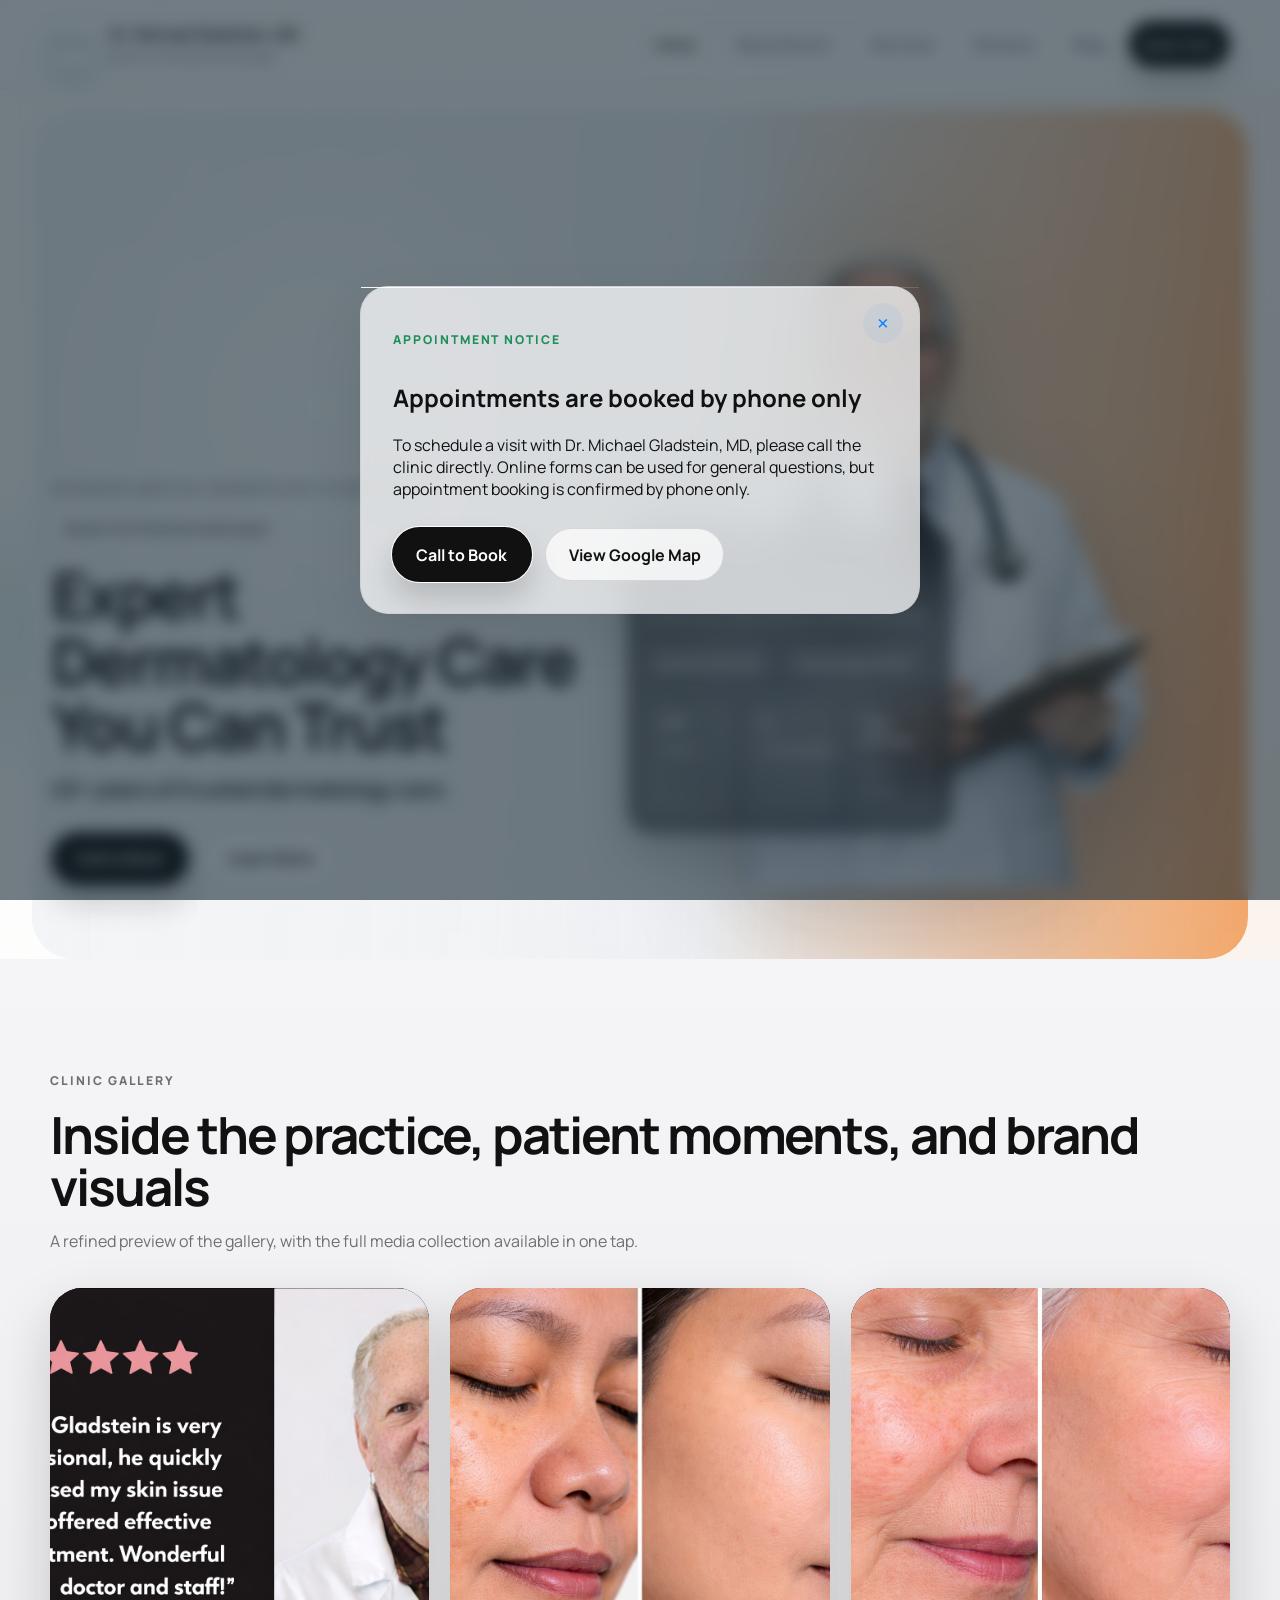
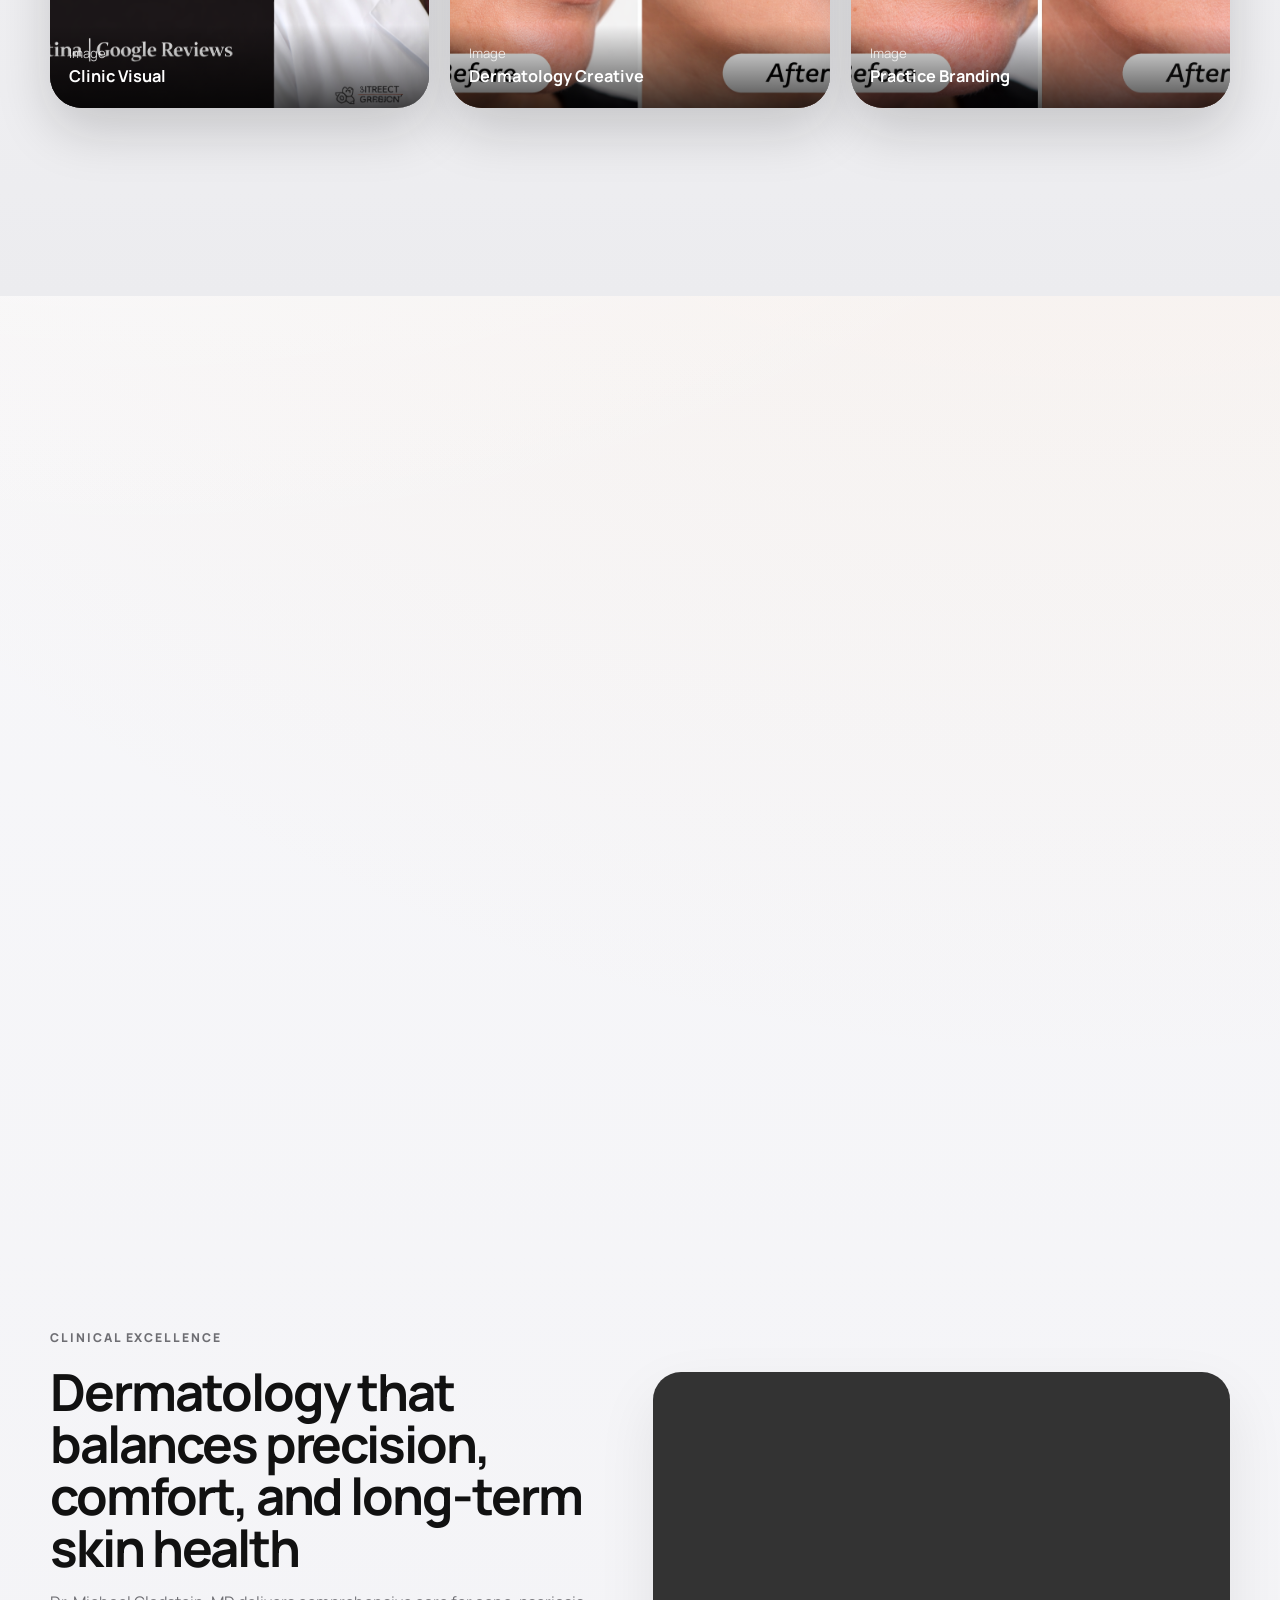
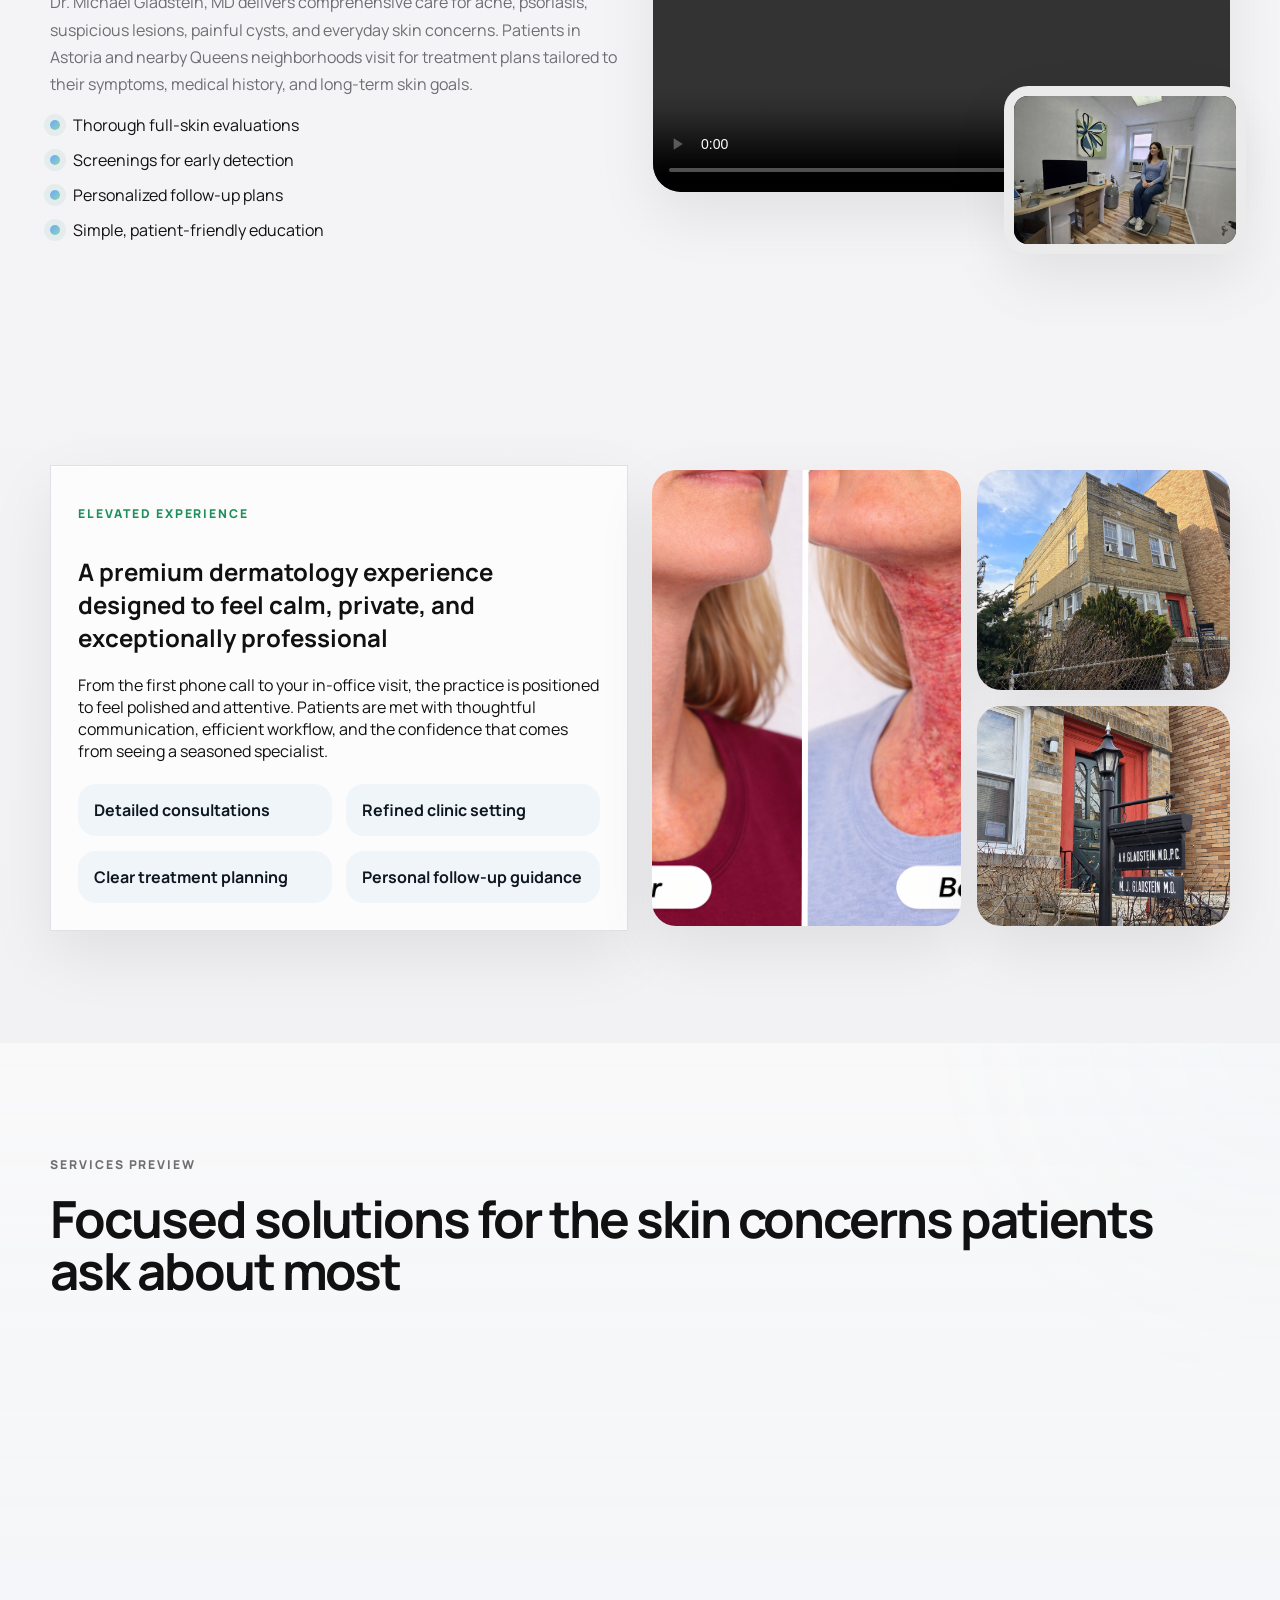
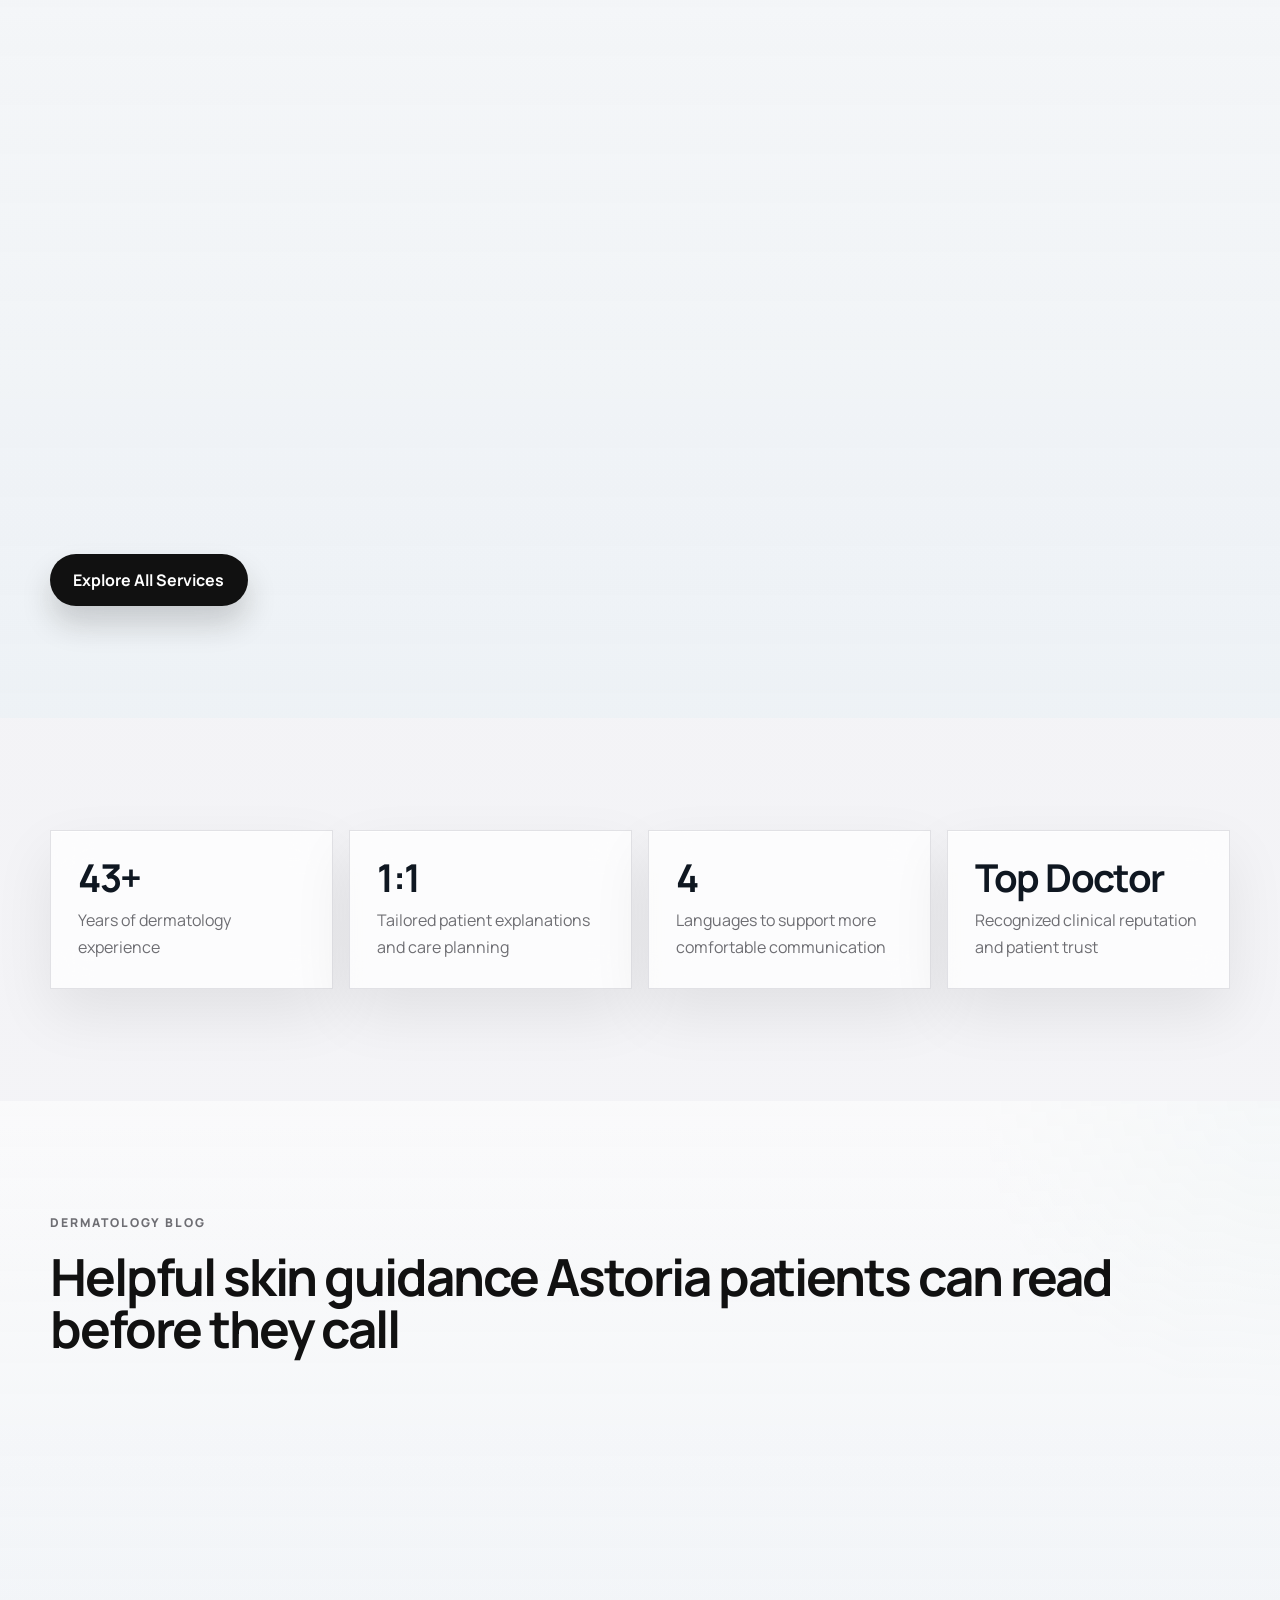
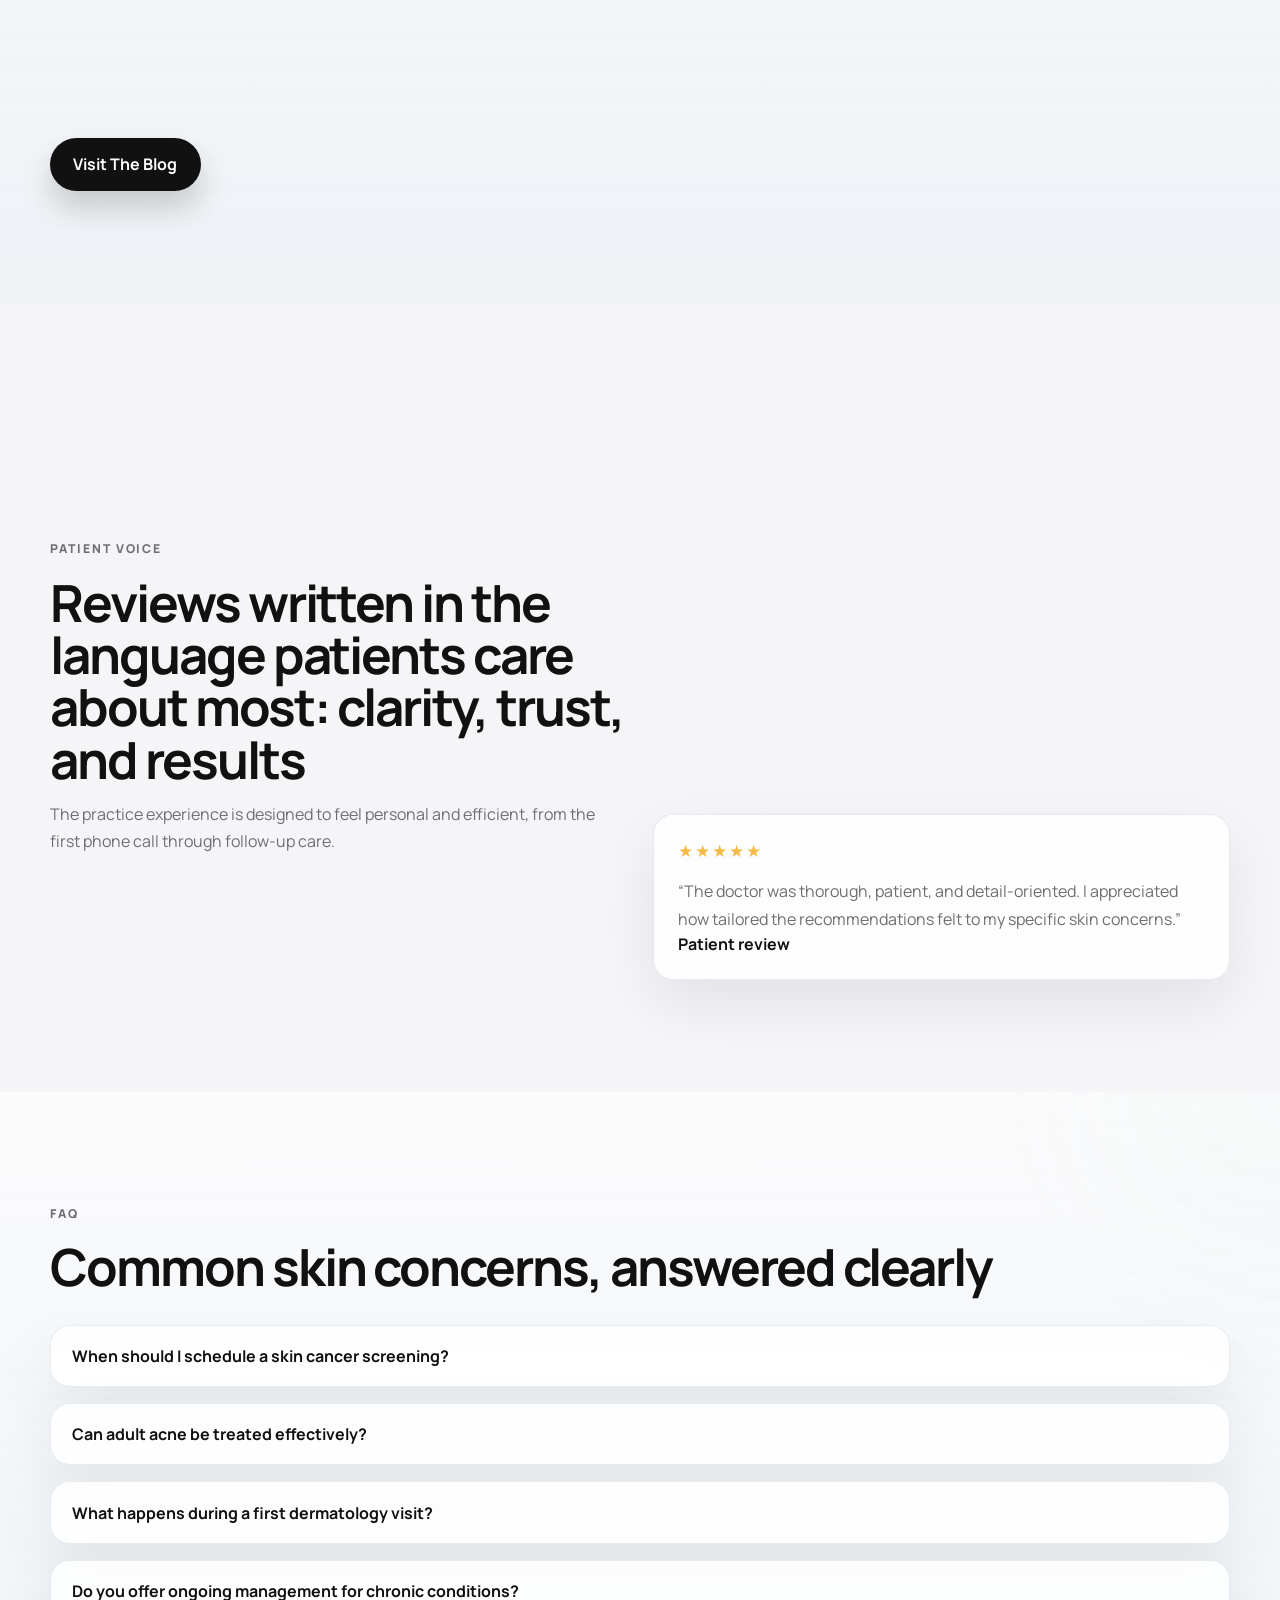
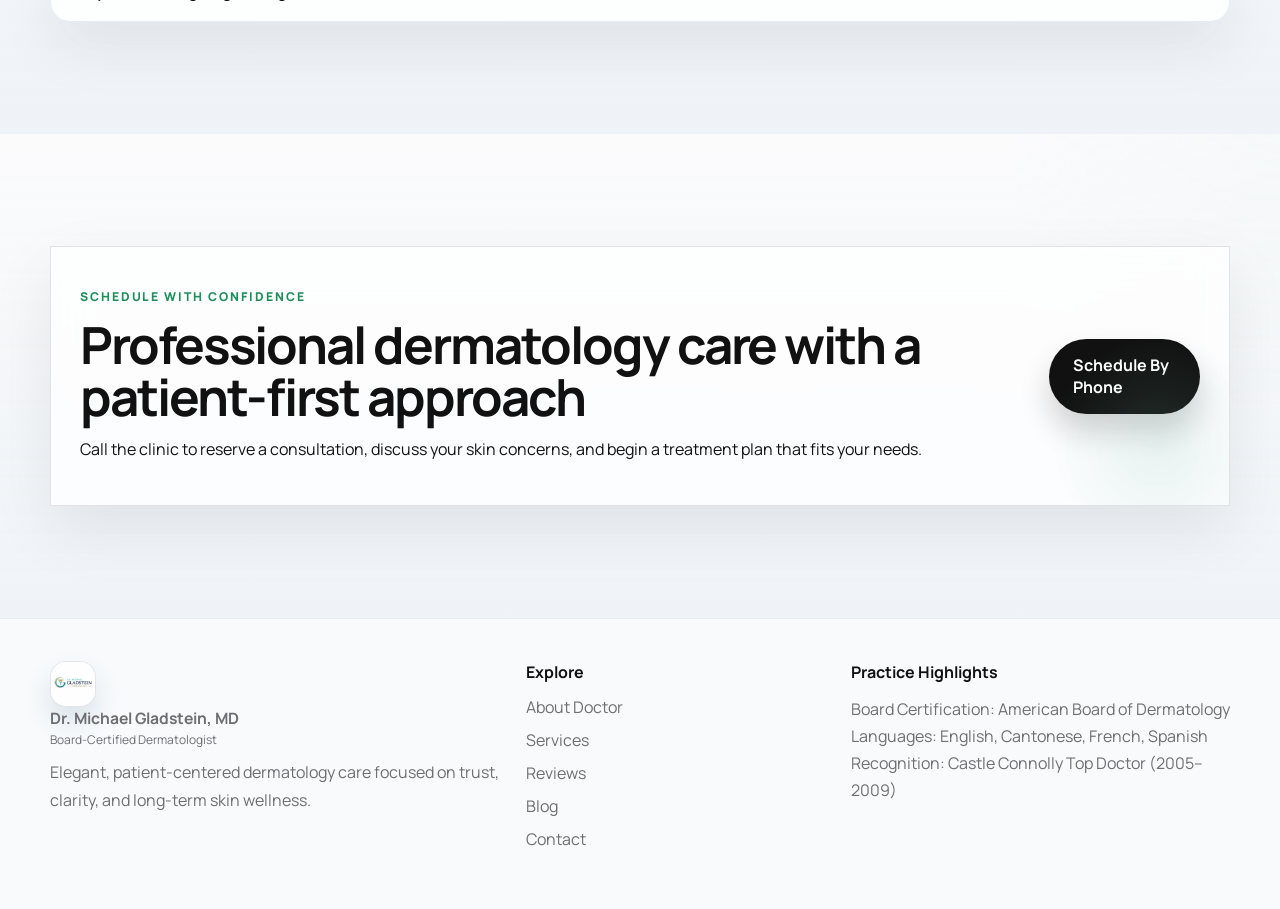
==== commit 3134179a: "Updated About page and SEO" ====
--- a/index.html
+++ b/index.html
@@ -3,11 +3,123 @@
   <head>
     <meta charset="UTF-8" />
     <meta name="viewport" content="width=device-width, initial-scale=1.0" />
-    <title>Dr. Michael Gladstein, MD | Dermatology Clinic</title>
+    <title>Best Dermatologist in Astoria | Dr. Michael Gladstein, MD</title>
     <meta
       name="description"
-      content="Expert dermatology care from Dr. Michael Gladstein, MD, a board-certified dermatologist with 43+ years of experience in advanced skin care."
+      content="Looking for the best dermatologist in Astoria? Dr. Michael Gladstein, MD provides board-certified dermatology care, skin cancer screenings, acne treatment, psoriasis care, and personalized visits for Astoria patients."
     />
+    <meta
+      name="keywords"
+      content="Best Dirmatologist in Astoria, best dermatologist in Astoria, Astoria dermatologist, dermatologist Astoria NY, skin doctor Astoria, Dr. Michael Gladstein"
+    />
+    <meta name="robots" content="index, follow" />
+    <meta name="author" content="Dr. Michael Gladstein, MD" />
+    <link rel="canonical" href="index.html" />
+    <meta property="og:type" content="website" />
+    <meta property="og:title" content="Best Dermatologist in Astoria | Dr. Michael Gladstein, MD" />
+    <meta
+      property="og:description"
+      content="Board-certified dermatology care in Astoria for acne, psoriasis, skin checks, cysts, and everyday skin concerns."
+    />
+    <meta property="og:url" content="index.html" />
+    <meta property="og:image" content="MainImage.png" />
+    <meta property="og:locale" content="en_US" />
+    <meta name="twitter:card" content="summary_large_image" />
+    <meta name="twitter:title" content="Best Dermatologist in Astoria | Dr. Michael Gladstein, MD" />
+    <meta
+      name="twitter:description"
+      content="Trusted Astoria dermatology care from Dr. Michael Gladstein, MD with 43+ years of experience."
+    />
+    <meta name="twitter:image" content="MainImage.png" />
+    <script type="application/ld+json">
+      {
+        "@context": "https://schema.org",
+        "@type": "Physician",
+        "name": "Dr. Michael Gladstein, MD",
+        "medicalSpecialty": "Dermatology",
+        "description": "Board-certified dermatologist serving Astoria and nearby Queens patients with personalized dermatology care.",
+        "image": "MainImage.png",
+        "url": "index.html",
+        "telephone": "+1-718-728-8979",
+        "address": {
+          "@type": "PostalAddress",
+          "addressLocality": "Astoria",
+          "addressRegion": "NY",
+          "addressCountry": "US"
+        },
+        "areaServed": ["Astoria", "Queens", "New York City"],
+        "availableLanguage": ["English", "Cantonese", "French", "Spanish"],
+        "keywords": ["Best Dirmatologist in Astoria", "best dermatologist in Astoria", "Astoria dermatologist"],
+        "openingHoursSpecification": [
+          {
+            "@type": "OpeningHoursSpecification",
+            "dayOfWeek": ["Monday", "Tuesday", "Thursday"],
+            "opens": "08:30",
+            "closes": "17:00"
+          },
+          {
+            "@type": "OpeningHoursSpecification",
+            "dayOfWeek": "Wednesday",
+            "opens": "09:00",
+            "closes": "18:00"
+          },
+          {
+            "@type": "OpeningHoursSpecification",
+            "dayOfWeek": "Friday",
+            "opens": "08:30",
+            "closes": "15:00"
+          },
+          {
+            "@type": "OpeningHoursSpecification",
+            "dayOfWeek": "Saturday",
+            "description": "By appointment"
+          }
+        ],
+        "sameAs": [
+          "https://google.com/maps/place/Michael+Gladstein,+MD/data=!4m2!3m1!1s0x0:0xa035bc349d63019d?sa=X&ved=1t:2428&ictx=111"
+        ]
+      }
+    </script>
+    <script type="application/ld+json">
+      {
+        "@context": "https://schema.org",
+        "@type": "FAQPage",
+        "mainEntity": [
+          {
+            "@type": "Question",
+            "name": "When should I schedule a skin cancer screening?",
+            "acceptedAnswer": {
+              "@type": "Answer",
+              "text": "A screening is recommended if you notice a changing lesion, have a personal or family history of skin cancer, or want a preventive full-skin examination."
+            }
+          },
+          {
+            "@type": "Question",
+            "name": "Can adult acne be treated effectively?",
+            "acceptedAnswer": {
+              "@type": "Answer",
+              "text": "Yes. Adult acne often responds well to individualized treatment plans that address inflammation, hormones, skin sensitivity, and scarring risk."
+            }
+          },
+          {
+            "@type": "Question",
+            "name": "What happens during a first dermatology visit?",
+            "acceptedAnswer": {
+              "@type": "Answer",
+              "text": "The first visit typically includes a review of your concerns, medical history, a skin examination, and a discussion of recommended next steps and treatment options."
+            }
+          },
+          {
+            "@type": "Question",
+            "name": "Do you offer ongoing management for chronic conditions?",
+            "acceptedAnswer": {
+              "@type": "Answer",
+              "text": "Yes. Chronic skin conditions such as psoriasis and recurrent cysts benefit from monitoring, treatment adjustments, and long-term skin health planning."
+            }
+          }
+        ]
+      }
+    </script>
     <link rel="preconnect" href="https://fonts.googleapis.com" />
     <link rel="preconnect" href="https://fonts.gstatic.com" crossorigin />
     <link
@@ -209,8 +321,8 @@
               <h2>Dermatology that balances precision, comfort, and long-term skin health</h2>
               <p>
                 Dr. Michael Gladstein, MD delivers comprehensive care for acne, psoriasis, suspicious lesions, painful
-                cysts, and everyday skin concerns. Treatment plans are tailored to each patient’s symptoms, medical
-                history, and goals.
+                cysts, and everyday skin concerns. Patients in Astoria and nearby Queens neighborhoods visit for
+                treatment plans tailored to their symptoms, medical history, and long-term skin goals.
               </p>
               <div class="check-grid">
                 <span>Thorough full-skin evaluations</span>
@@ -352,26 +464,26 @@
           <div class="container">
             <div class="section-heading" data-reveal="up">
               <p class="eyebrow">Dermatology Blog</p>
-              <h2>Helpful skin guidance patients can read before they call</h2>
+              <h2>Helpful skin guidance Astoria patients can read before they call</h2>
             </div>
             <div class="blog-preview-grid">
               <article class="blog-preview-card glass-panel iphone-card" data-reveal="up">
-                <span class="blog-meta">Skin Cancer Prevention</span>
-                <h3>Why Regular Skin Checks Matter Even When Nothing Looks Wrong</h3>
-                <p>Preventive skin exams can identify subtle changes early and give patients greater peace of mind.</p>
-                <a href="blog.html#skin-checks">Read Article</a>
+                <span class="blog-meta">Astoria Dermatology Guide</span>
+                <h3>How to Choose the Best Dermatologist in Astoria</h3>
+                <p>Learn what local patients should look for when comparing experience, communication, and treatment scope.</p>
+                <a href="best-dermatologist-astoria.html">Read Guide</a>
+              </article>
+              <article class="blog-preview-card glass-panel iphone-card" data-reveal="up">
+                <span class="blog-meta">Skin Cancer Screening</span>
+                <h3>When to Schedule a Skin Cancer Screening in Astoria</h3>
+                <p>Know the signs, risk factors, and timing that make a professional skin check worth scheduling sooner.</p>
+                <a href="skin-cancer-screening-astoria.html">Read Guide</a>
               </article>
               <article class="blog-preview-card glass-panel iphone-card" data-reveal="up">
                 <span class="blog-meta">Acne Treatment</span>
-                <h3>Adult Acne: Why It Happens and When to Seek Professional Care</h3>
-                <p>Persistent breakouts, irritation, and scarring risk often improve with a more personalized plan.</p>
-                <a href="blog.html#adult-acne">Read Article</a>
-              </article>
-              <article class="blog-preview-card glass-panel iphone-card" data-reveal="up">
-                <span class="blog-meta">Sensitive Skin Care</span>
-                <h3>How to Build a Gentle Routine When Your Skin Reacts Easily</h3>
-                <p>A simpler routine and the right diagnosis can make sensitive skin far easier to manage.</p>
-                <a href="blog.html#sensitive-skin">Read Article</a>
+                <h3>Adult Acne Treatment in Astoria: What to Expect</h3>
+                <p>See how a dermatologist can build an acne plan around inflammation, sensitivity, and scarring risk.</p>
+                <a href="acne-treatment-astoria.html">Read Guide</a>
               </article>
             </div>
             <div class="section-actions">
--- a/styles.css
+++ b/styles.css
@@ -2450,6 +2450,89 @@
   }
 }
 
+.breadcrumb-trail {
+  display: flex;
+  flex-wrap: wrap;
+  gap: 0.55rem;
+  align-items: center;
+  margin-bottom: 1rem;
+  font-size: 0.95rem;
+  color: var(--slate);
+}
+
+.breadcrumb-trail a {
+  color: var(--blue-deep);
+  font-weight: 700;
+}
+
+.article-layout {
+  display: grid;
+  grid-template-columns: minmax(0, 1.6fr) minmax(280px, 0.8fr);
+  gap: 1.5rem;
+  align-items: start;
+}
+
+.article-body {
+  display: grid;
+  gap: 1.25rem;
+  padding: 1.8rem;
+}
+
+.article-body h2 {
+  margin: 0;
+  color: var(--blue-ink);
+  font-size: clamp(1.45rem, 2.6vw, 2.05rem);
+  line-height: 1.12;
+}
+
+.article-body p,
+.article-body li {
+  color: var(--slate);
+  font-size: 1rem;
+  line-height: 1.75;
+}
+
+.article-body ul {
+  margin: 0;
+  padding-left: 1.1rem;
+  display: grid;
+  gap: 0.75rem;
+}
+
+.article-body strong {
+  color: var(--blue-ink);
+}
+
+.article-sidebar {
+  display: grid;
+  gap: 1.2rem;
+}
+
+.article-meta-list,
+.related-link-list {
+  display: grid;
+  gap: 0.85rem;
+}
+
+.article-meta-list span,
+.related-link-list a {
+  padding: 0.9rem 1rem;
+  border-radius: 18px;
+  background: rgba(246, 250, 252, 0.92);
+  border: 1px solid rgba(174, 198, 214, 0.35);
+}
+
+.related-link-list a {
+  color: var(--blue-deep);
+  font-weight: 700;
+}
+
+@media (max-width: 980px) {
+  .article-layout {
+    grid-template-columns: 1fr;
+  }
+}
+
 @media (prefers-reduced-motion: reduce) {
   html {
     scroll-behavior: auto;
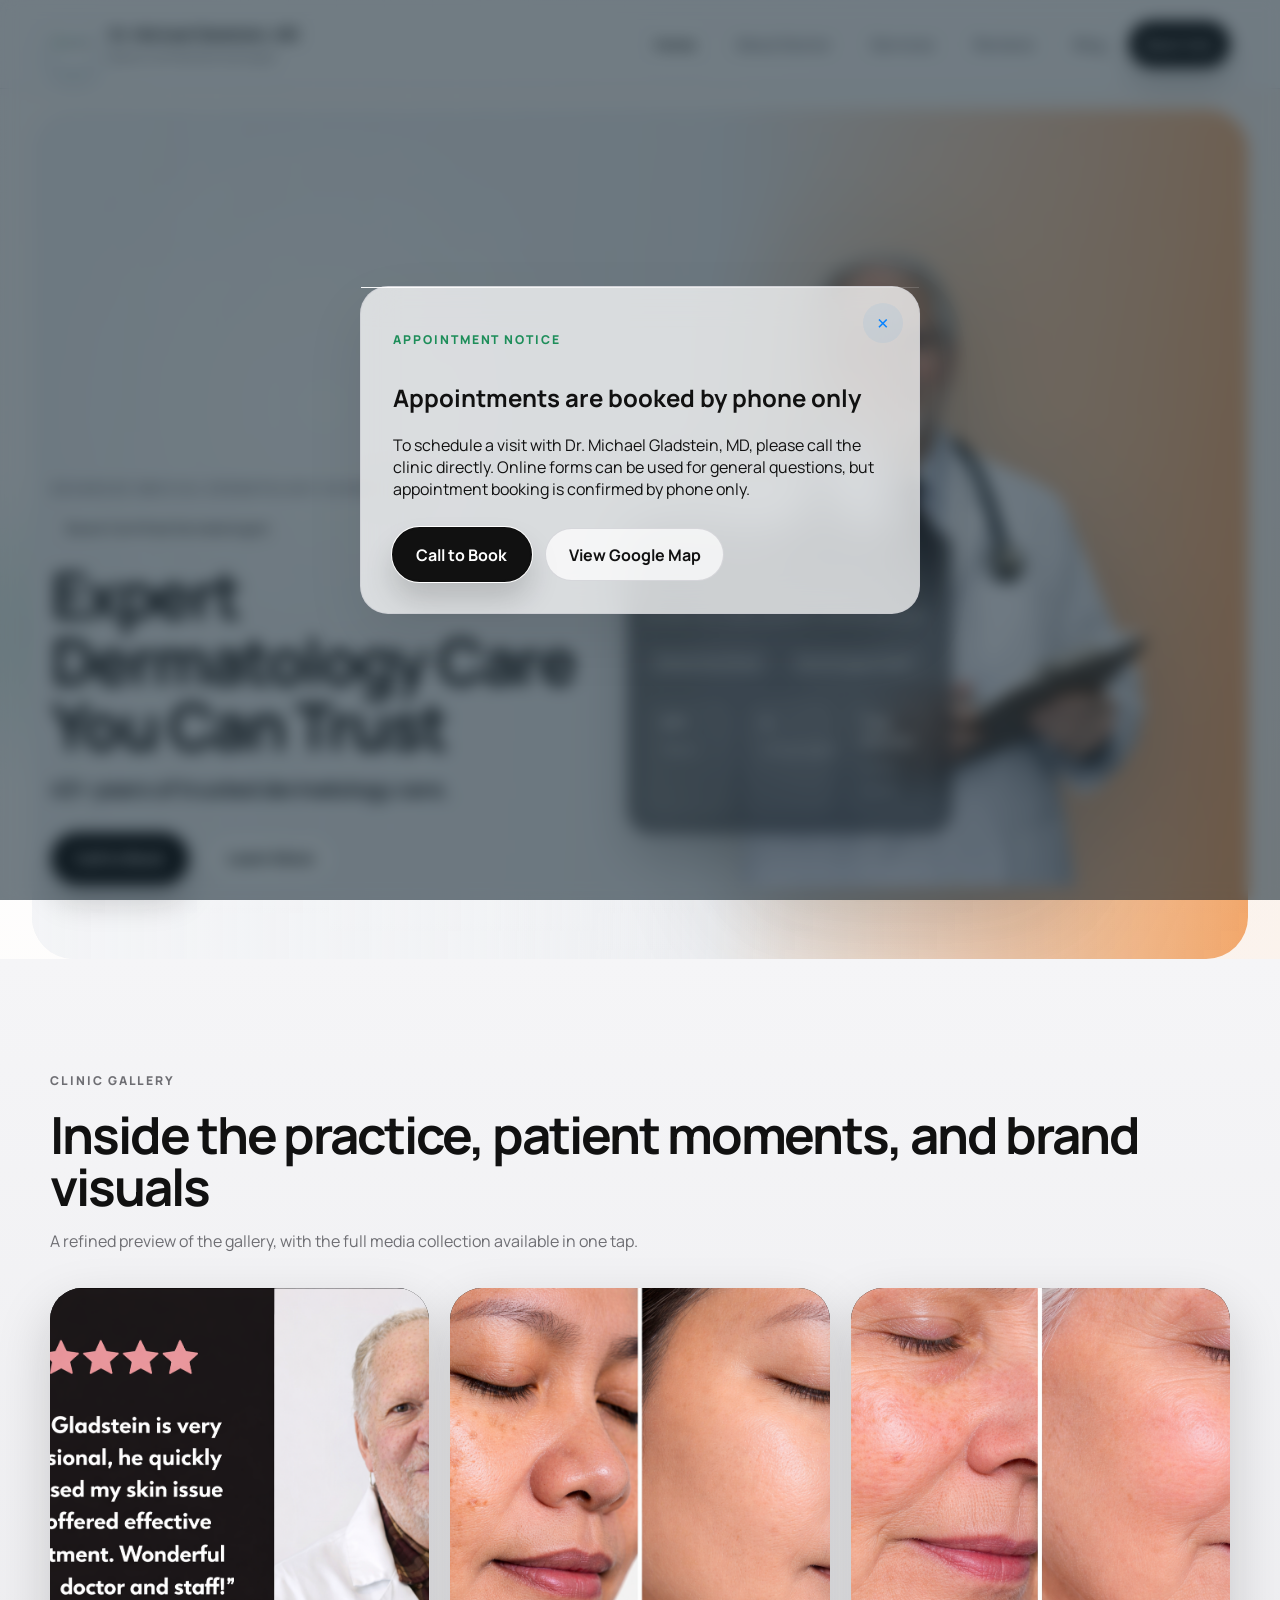
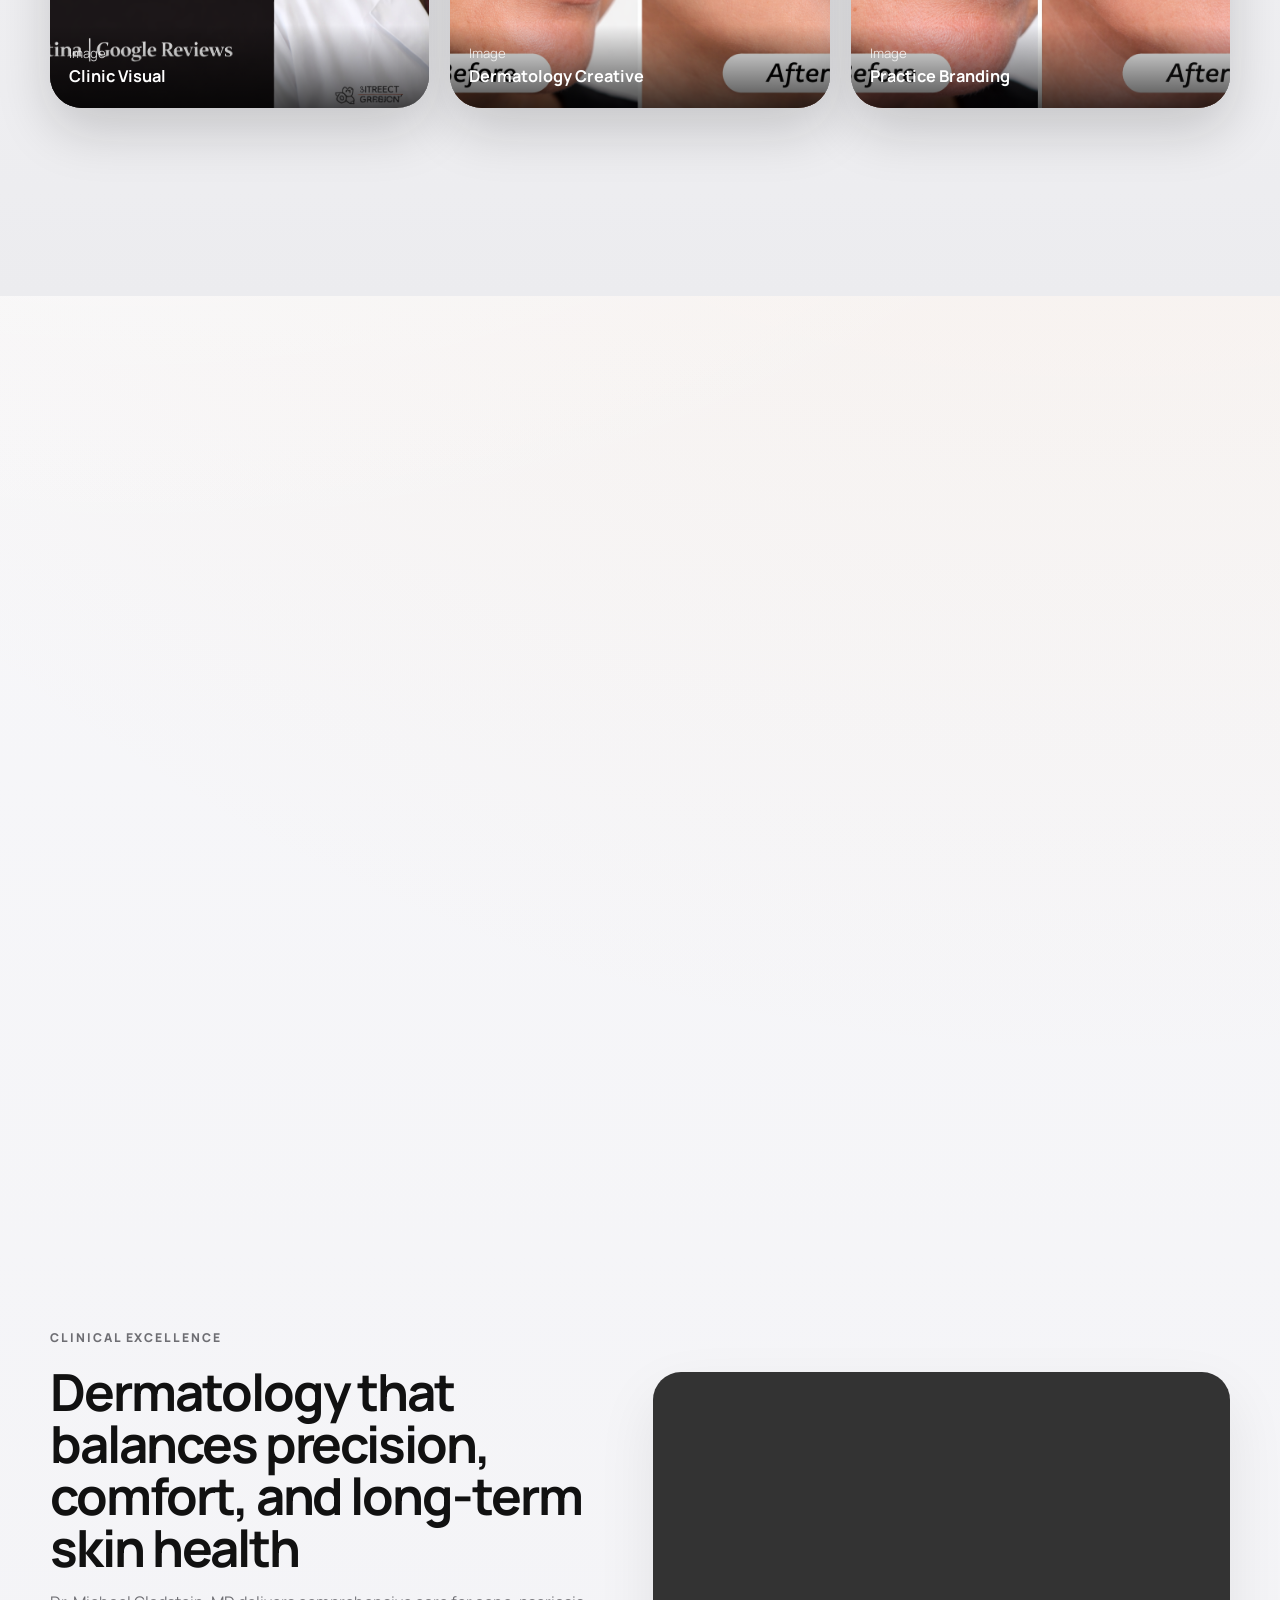
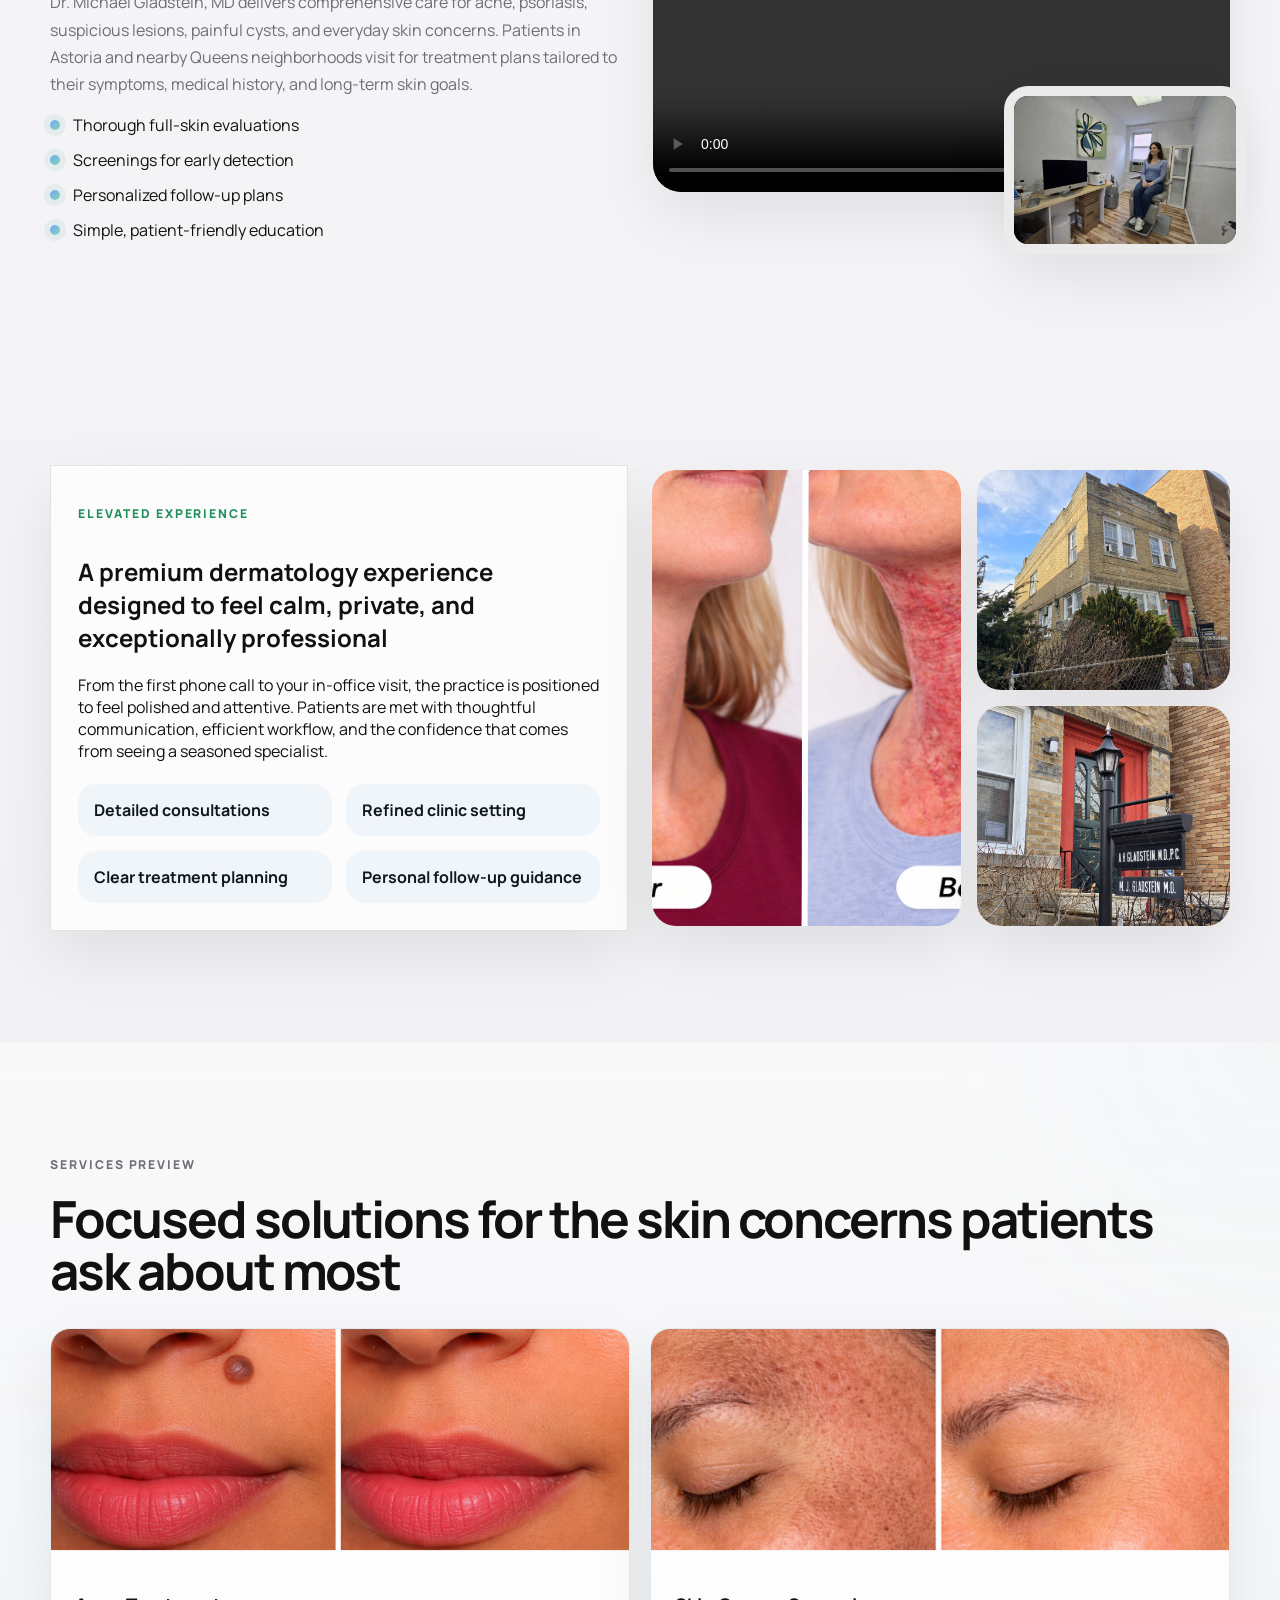
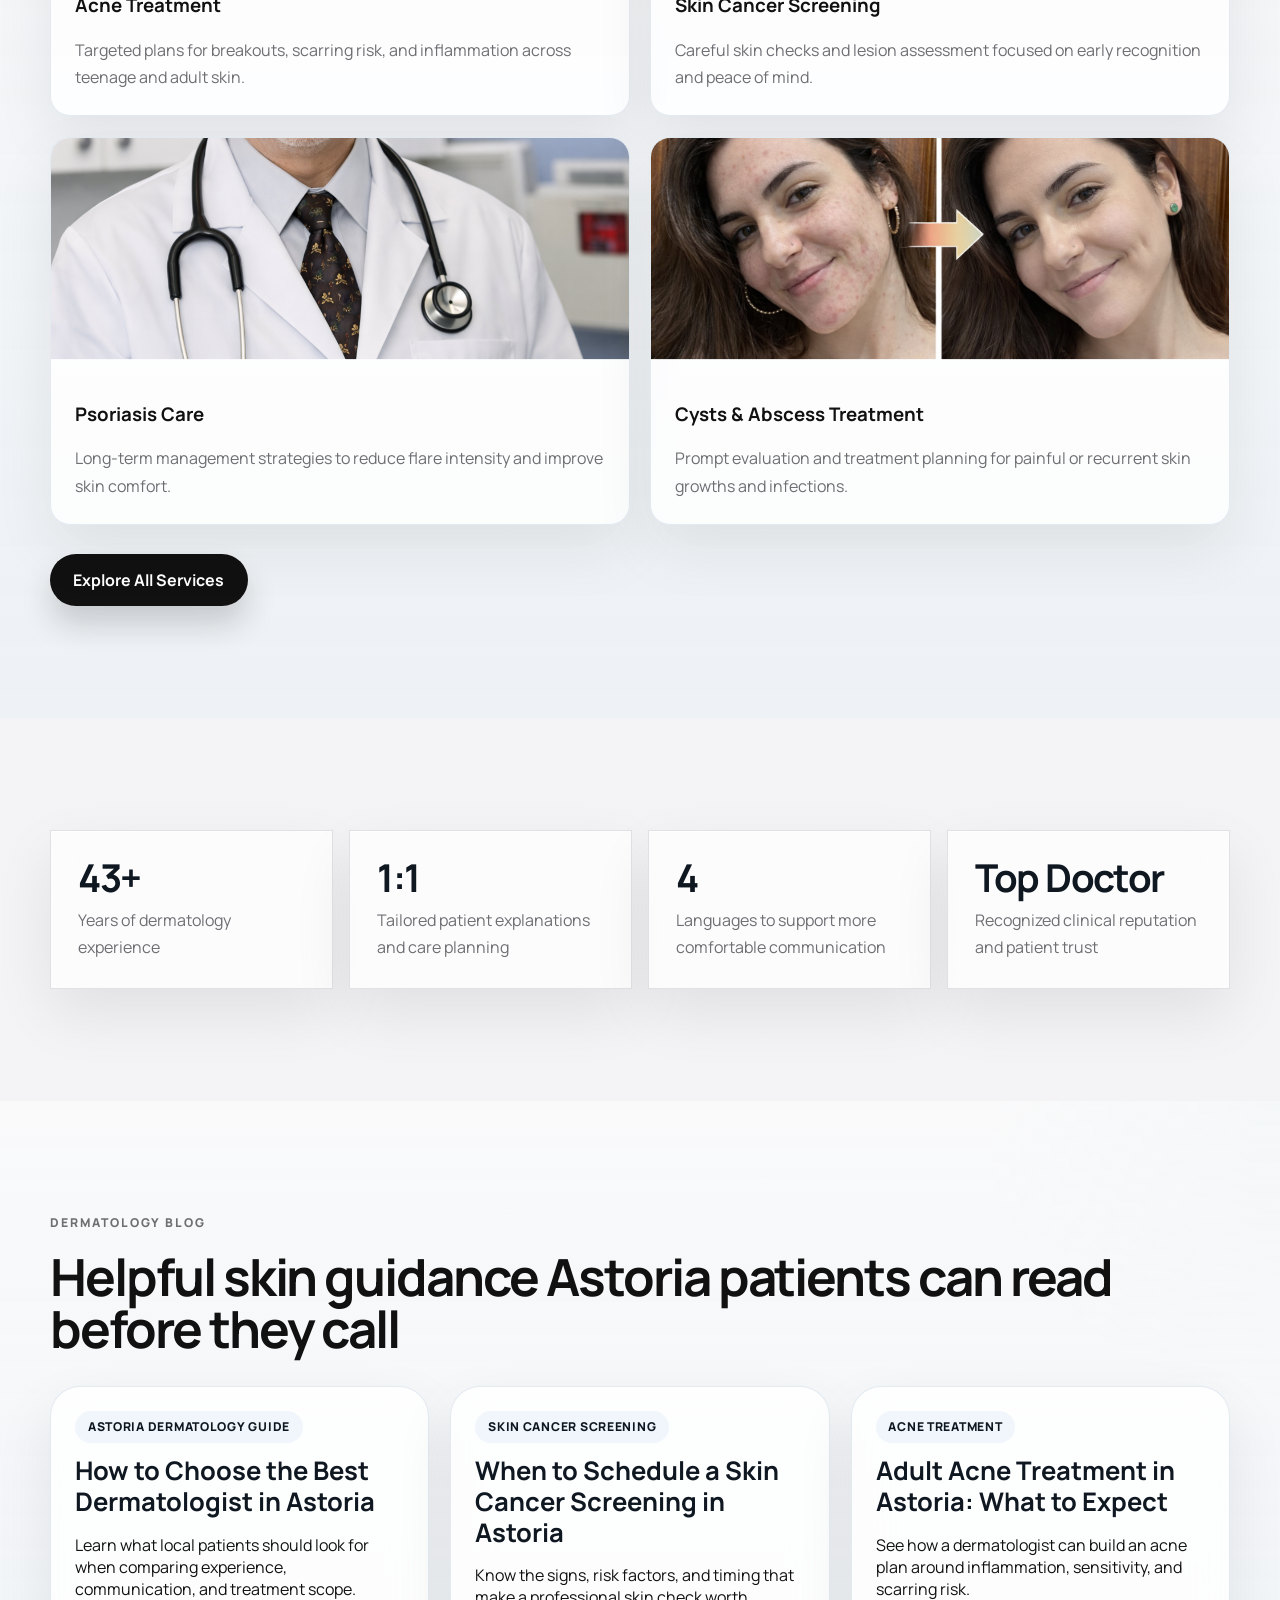
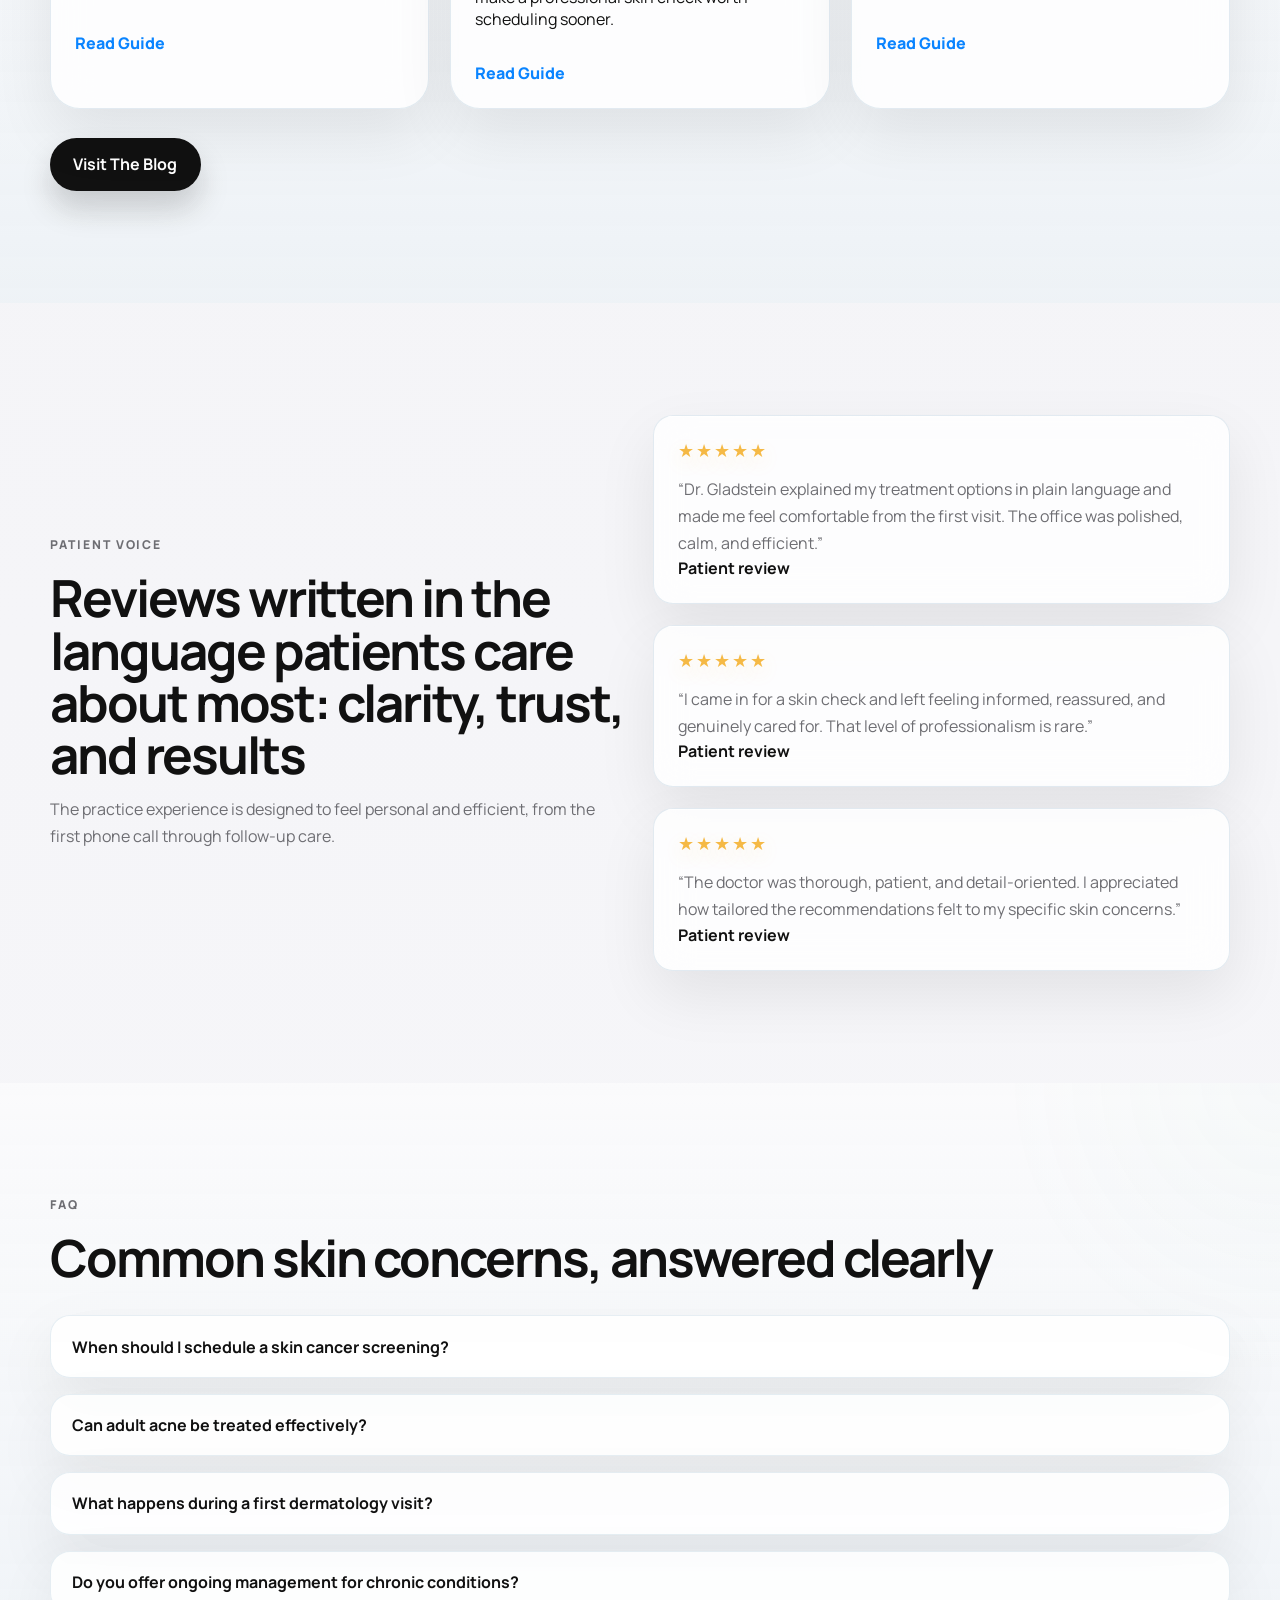
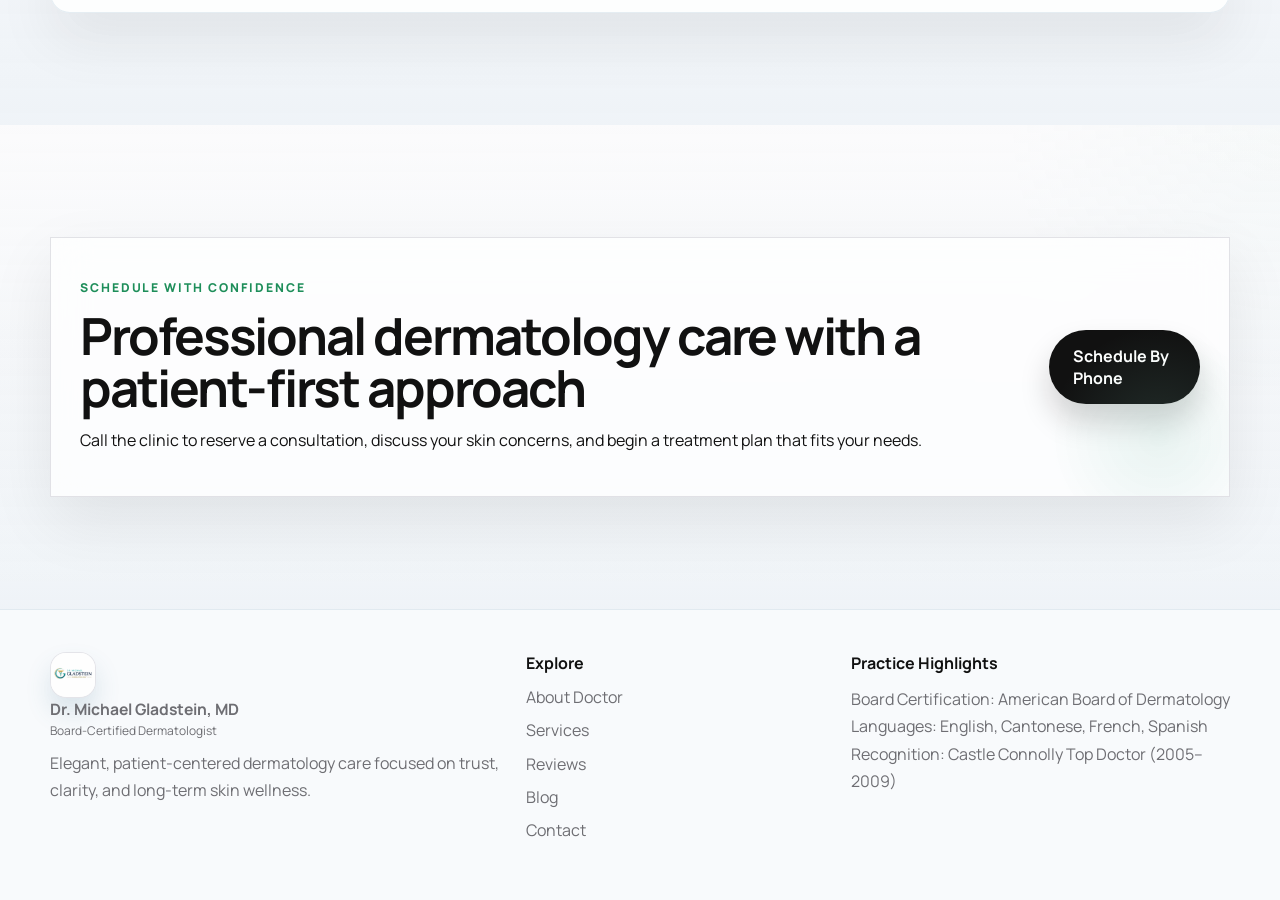
==== commit 1fa77ebe: "Review Page Updated" ====
--- a/index.html
+++ b/index.html
@@ -12,9 +12,14 @@
       name="keywords"
       content="Best Dirmatologist in Astoria, best dermatologist in Astoria, Astoria dermatologist, dermatologist Astoria NY, skin doctor Astoria, Dr. Michael Gladstein"
     />
-    <meta name="robots" content="index, follow" />
+    <meta name="robots" content="index, follow, max-image-preview:large, max-snippet:-1, max-video-preview:-1" />
     <meta name="author" content="Dr. Michael Gladstein, MD" />
+    <meta itemprop="image" content="MainImage.png" />
+    <link rel="icon" type="image/jpeg" href="logo.jpeg" />
+    <link rel="shortcut icon" href="logo.jpeg" />
+    <link rel="apple-touch-icon" href="logo.jpeg" />
     <link rel="canonical" href="index.html" />
+    <meta property="og:site_name" content="Dr. Michael Gladstein, MD" />
     <meta property="og:type" content="website" />
     <meta property="og:title" content="Best Dermatologist in Astoria | Dr. Michael Gladstein, MD" />
     <meta
@@ -23,6 +28,7 @@
     />
     <meta property="og:url" content="index.html" />
     <meta property="og:image" content="MainImage.png" />
+    <meta property="og:image:alt" content="Dr. Michael Gladstein, MD" />
     <meta property="og:locale" content="en_US" />
     <meta name="twitter:card" content="summary_large_image" />
     <meta name="twitter:title" content="Best Dermatologist in Astoria | Dr. Michael Gladstein, MD" />
@@ -31,6 +37,7 @@
       content="Trusted Astoria dermatology care from Dr. Michael Gladstein, MD with 43+ years of experience."
     />
     <meta name="twitter:image" content="MainImage.png" />
+    <meta name="twitter:image:alt" content="Dr. Michael Gladstein, MD" />
     <script type="application/ld+json">
       {
         "@context": "https://schema.org",
--- a/styles.css
+++ b/styles.css
@@ -1307,10 +1307,140 @@
 }
 
 .stars {
+  display: inline-flex;
+  align-items: center;
+  gap: 0.16rem;
   letter-spacing: 0.12em;
   color: #f5b945;
-  font-size: 1.05rem;
+  font-size: 1.12rem;
+  line-height: 1;
   margin-bottom: 1rem;
+  text-shadow: 0 6px 18px rgba(245, 185, 69, 0.22);
+}
+
+.stars-large {
+  font-size: 1.35rem;
+  margin-bottom: 0.6rem;
+}
+
+.review-aggregate-grid {
+  display: grid;
+  grid-template-columns: minmax(320px, 1fr) minmax(0, 1.2fr);
+  gap: 1.3rem;
+  align-items: start;
+  margin-top: 2rem;
+}
+
+.review-aggregate-card {
+  padding: 1.6rem;
+  display: grid;
+  gap: 0.9rem;
+  background: rgba(255, 255, 255, 0.84);
+  border: 1px solid rgba(174, 198, 214, 0.35);
+  box-shadow: var(--shadow);
+}
+
+.review-aggregate-card h3 {
+  margin: 0;
+  color: var(--blue-ink);
+  font-size: clamp(1.35rem, 2.4vw, 1.9rem);
+  line-height: 1.15;
+}
+
+.review-badge {
+  width: fit-content;
+  padding: 0.45rem 0.8rem;
+  border-radius: 999px;
+  background: rgba(31, 86, 120, 0.08);
+  color: var(--blue-deep);
+  font-size: 0.78rem;
+  font-weight: 800;
+  letter-spacing: 0.04em;
+  text-transform: uppercase;
+}
+
+.review-summary-grid {
+  display: grid;
+  grid-template-columns: repeat(3, minmax(0, 1fr));
+  gap: 1.3rem;
+}
+
+.review-stat {
+  padding: 1.5rem;
+  display: grid;
+  gap: 0.7rem;
+  background: rgba(255, 255, 255, 0.84);
+  border: 1px solid rgba(174, 198, 214, 0.35);
+  box-shadow: var(--shadow);
+}
+
+.review-stat strong {
+  font-size: clamp(1.7rem, 3vw, 2.4rem);
+  line-height: 1;
+  color: var(--blue-ink);
+}
+
+.review-stat span {
+  color: var(--muted);
+  line-height: 1.65;
+}
+
+.review-source-row {
+  display: flex;
+  align-items: center;
+  justify-content: space-between;
+  gap: 0.75rem;
+  margin-bottom: 0.55rem;
+}
+
+.review-source-row h3 {
+  margin: 0;
+}
+
+.review-source-chip {
+  padding: 0.35rem 0.65rem;
+  border-radius: 999px;
+  background: rgba(31, 86, 120, 0.08);
+  color: var(--blue-deep);
+  font-size: 0.74rem;
+  font-weight: 800;
+  white-space: nowrap;
+}
+
+.review-tag-list {
+  display: flex;
+  flex-wrap: wrap;
+  gap: 0.6rem;
+}
+
+.review-tag-list span {
+  padding: 0.48rem 0.78rem;
+  border-radius: 999px;
+  background: rgba(241, 247, 250, 0.95);
+  border: 1px solid rgba(174, 198, 214, 0.34);
+  color: var(--blue-ink);
+  font-size: 0.82rem;
+  font-weight: 700;
+}
+
+.review-tag-list-compact {
+  margin-top: 1rem;
+}
+
+.review-tag-list-banner {
+  margin-top: 1rem;
+}
+
+.review-quote-label {
+  display: inline-flex;
+  width: fit-content;
+  margin-bottom: 0.75rem;
+  padding: 0.42rem 0.72rem;
+  border-radius: 999px;
+  background: rgba(31, 86, 120, 0.08);
+  color: var(--blue-deep);
+  font-size: 0.78rem;
+  font-weight: 800;
 }
 
 .faq-list {
@@ -1696,6 +1826,7 @@
   .feature-grid,
   .credential-grid,
   .rating-grid,
+  .review-summary-grid,
   .metrics-grid,
   .trust-bar-grid,
   .blog-preview-grid,
@@ -1793,6 +1924,7 @@
   .credential-grid,
   .about-grid,
   .rating-grid,
+  .review-summary-grid,
   .pill-row,
   .metrics-grid,
   .trust-bar-grid,
@@ -2528,6 +2660,10 @@
 }
 
 @media (max-width: 980px) {
+  .review-aggregate-grid {
+    grid-template-columns: 1fr;
+  }
+
   .article-layout {
     grid-template-columns: 1fr;
   }
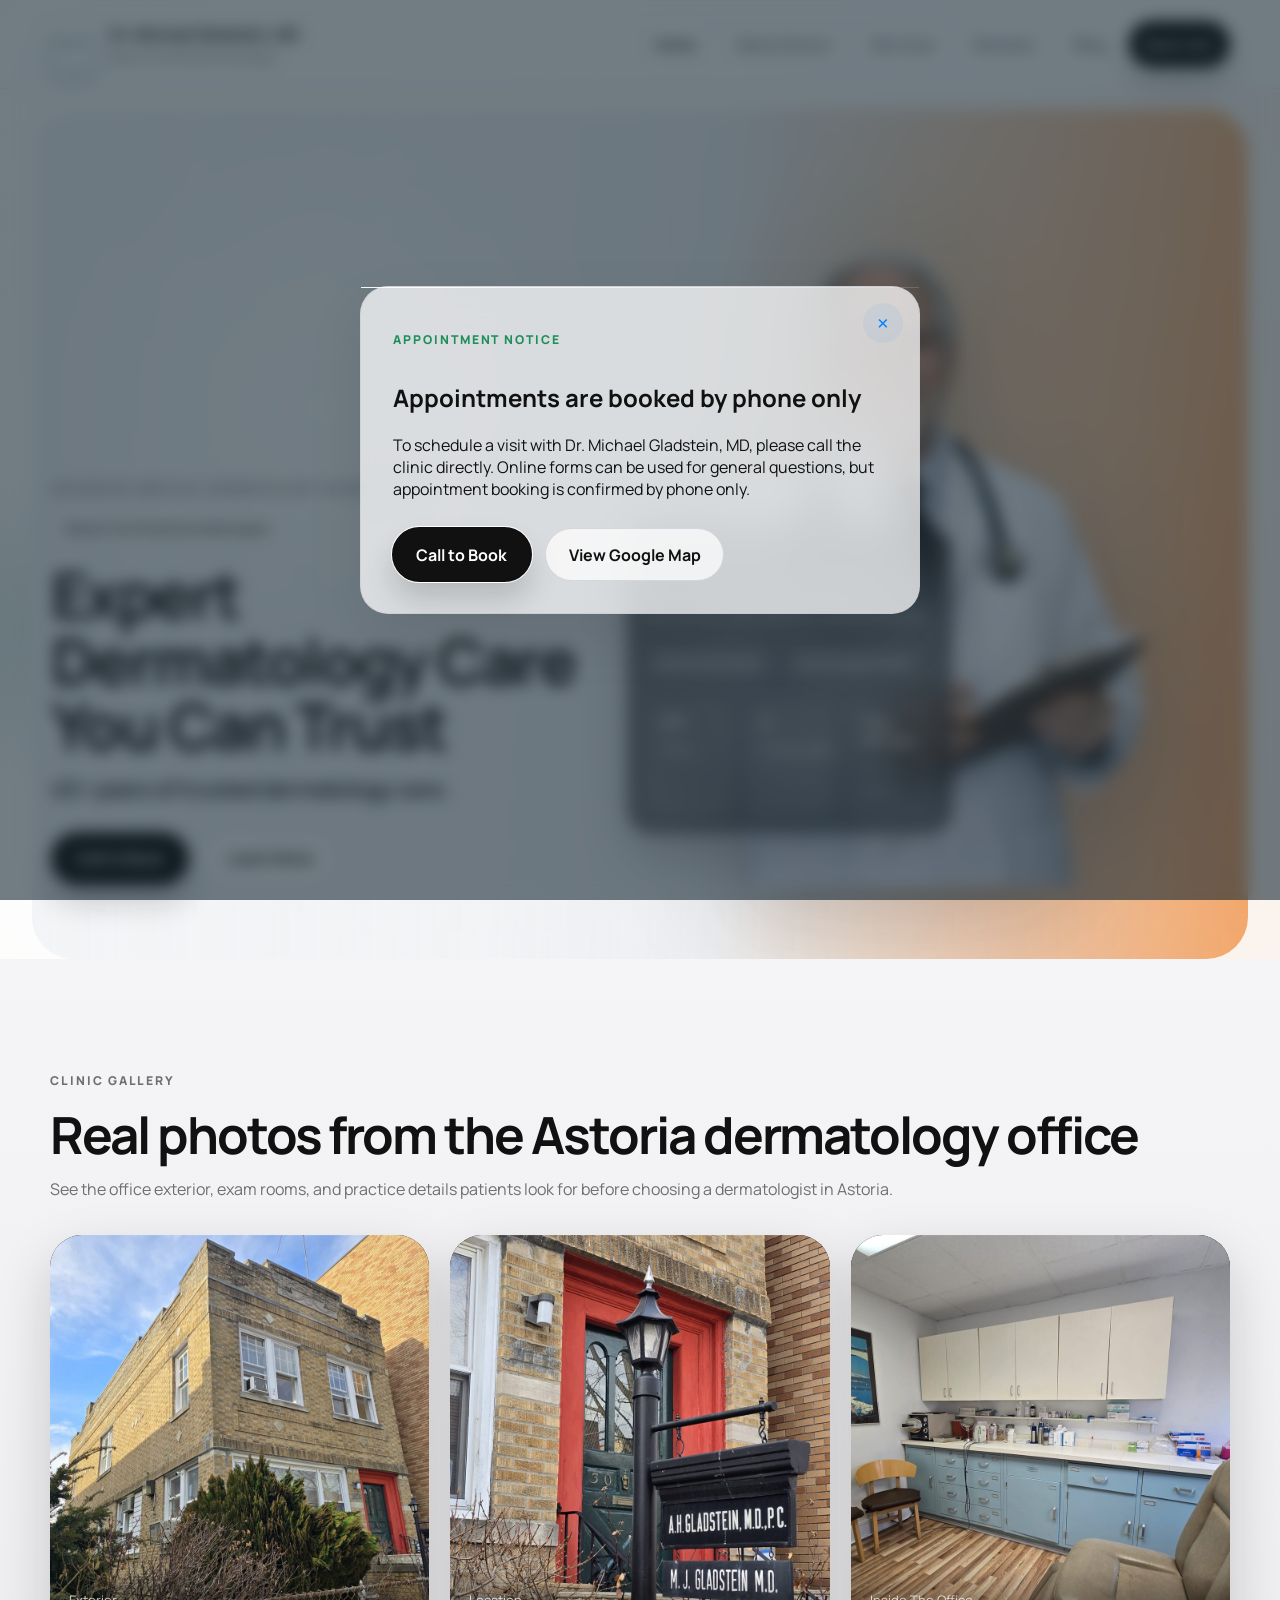
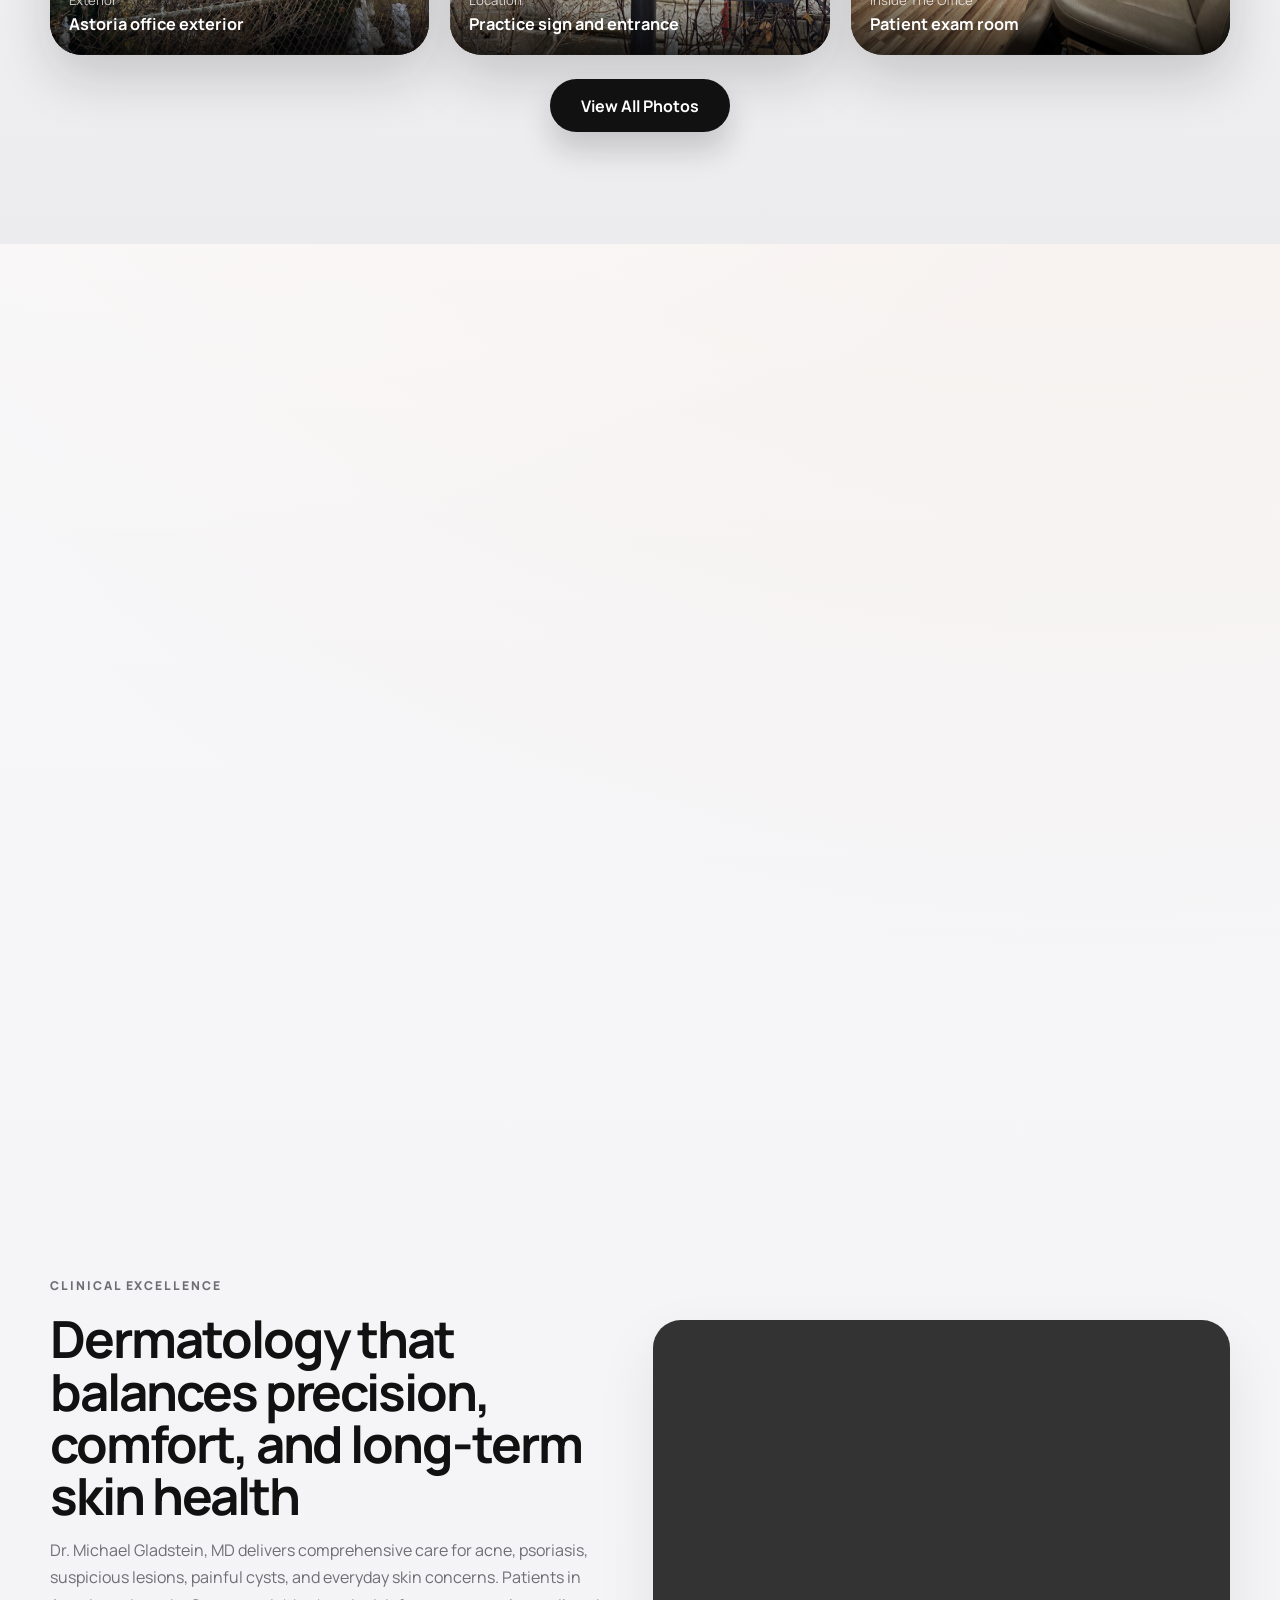
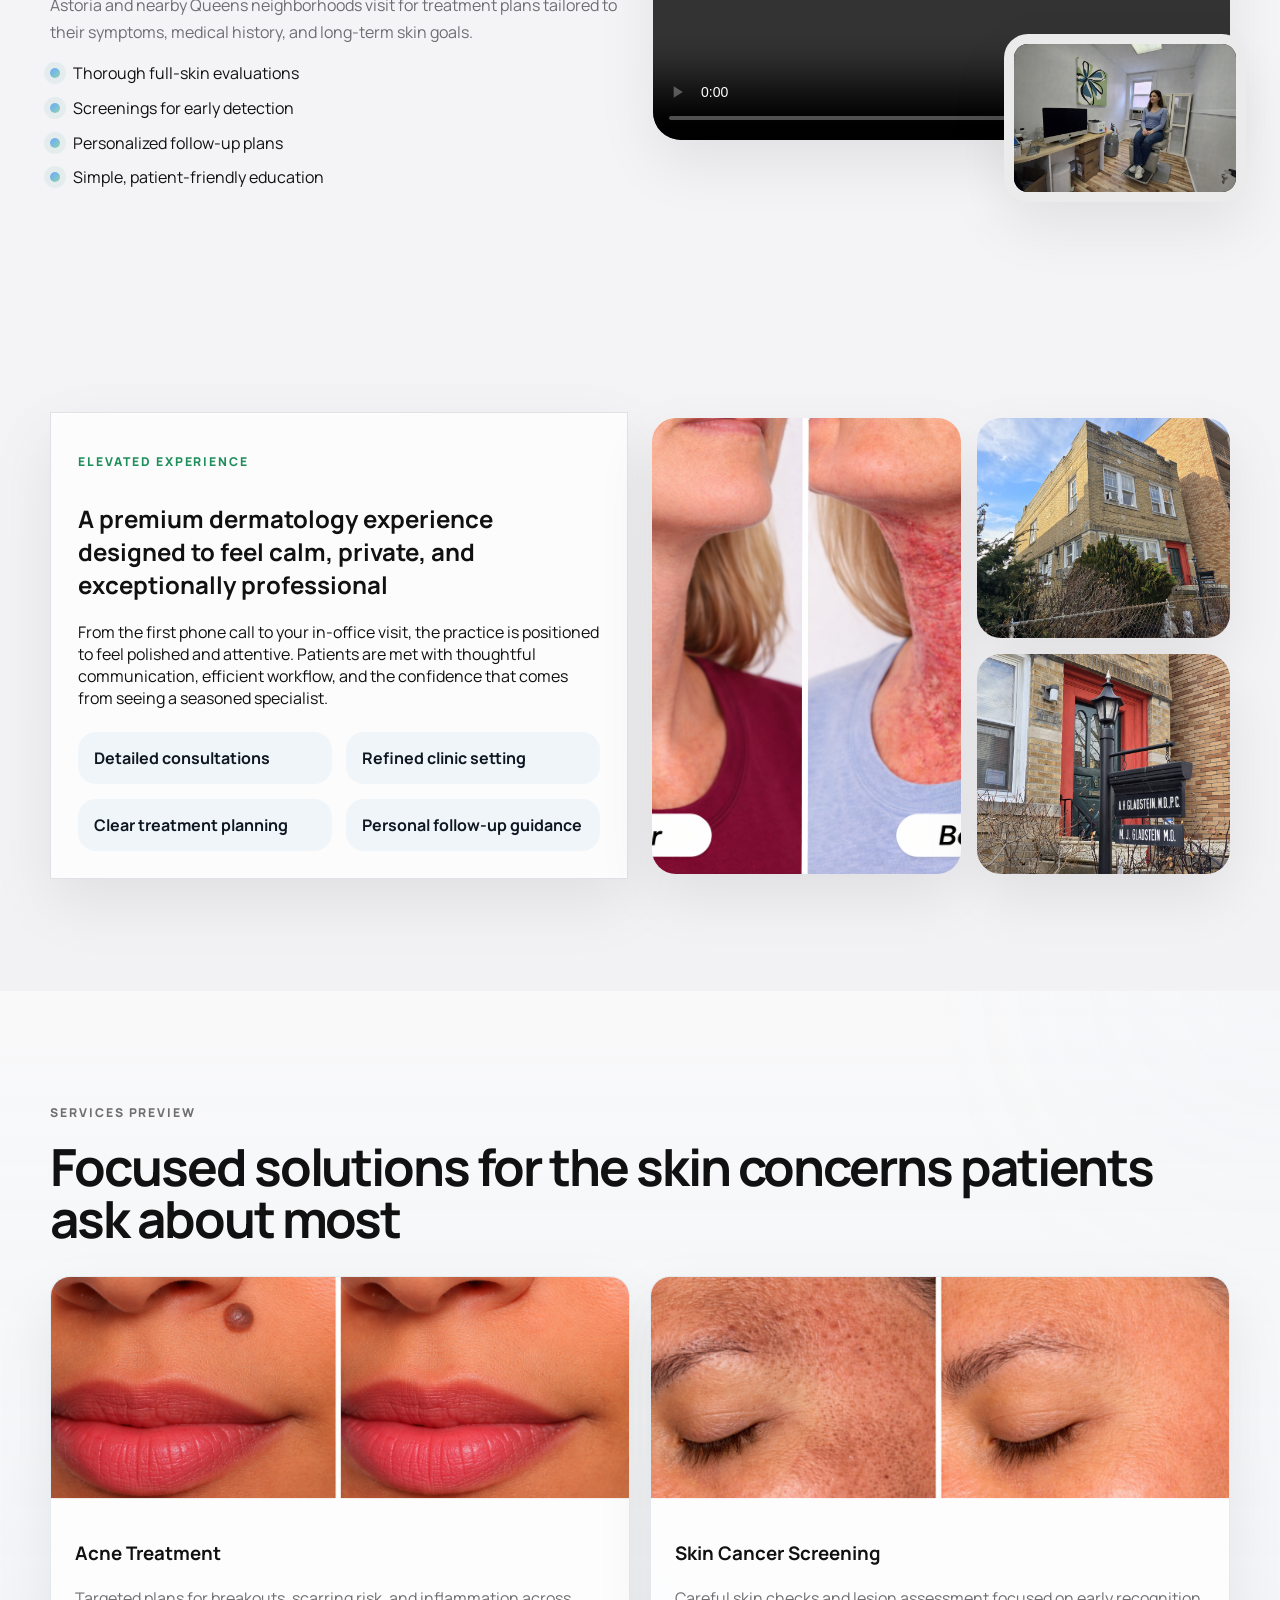
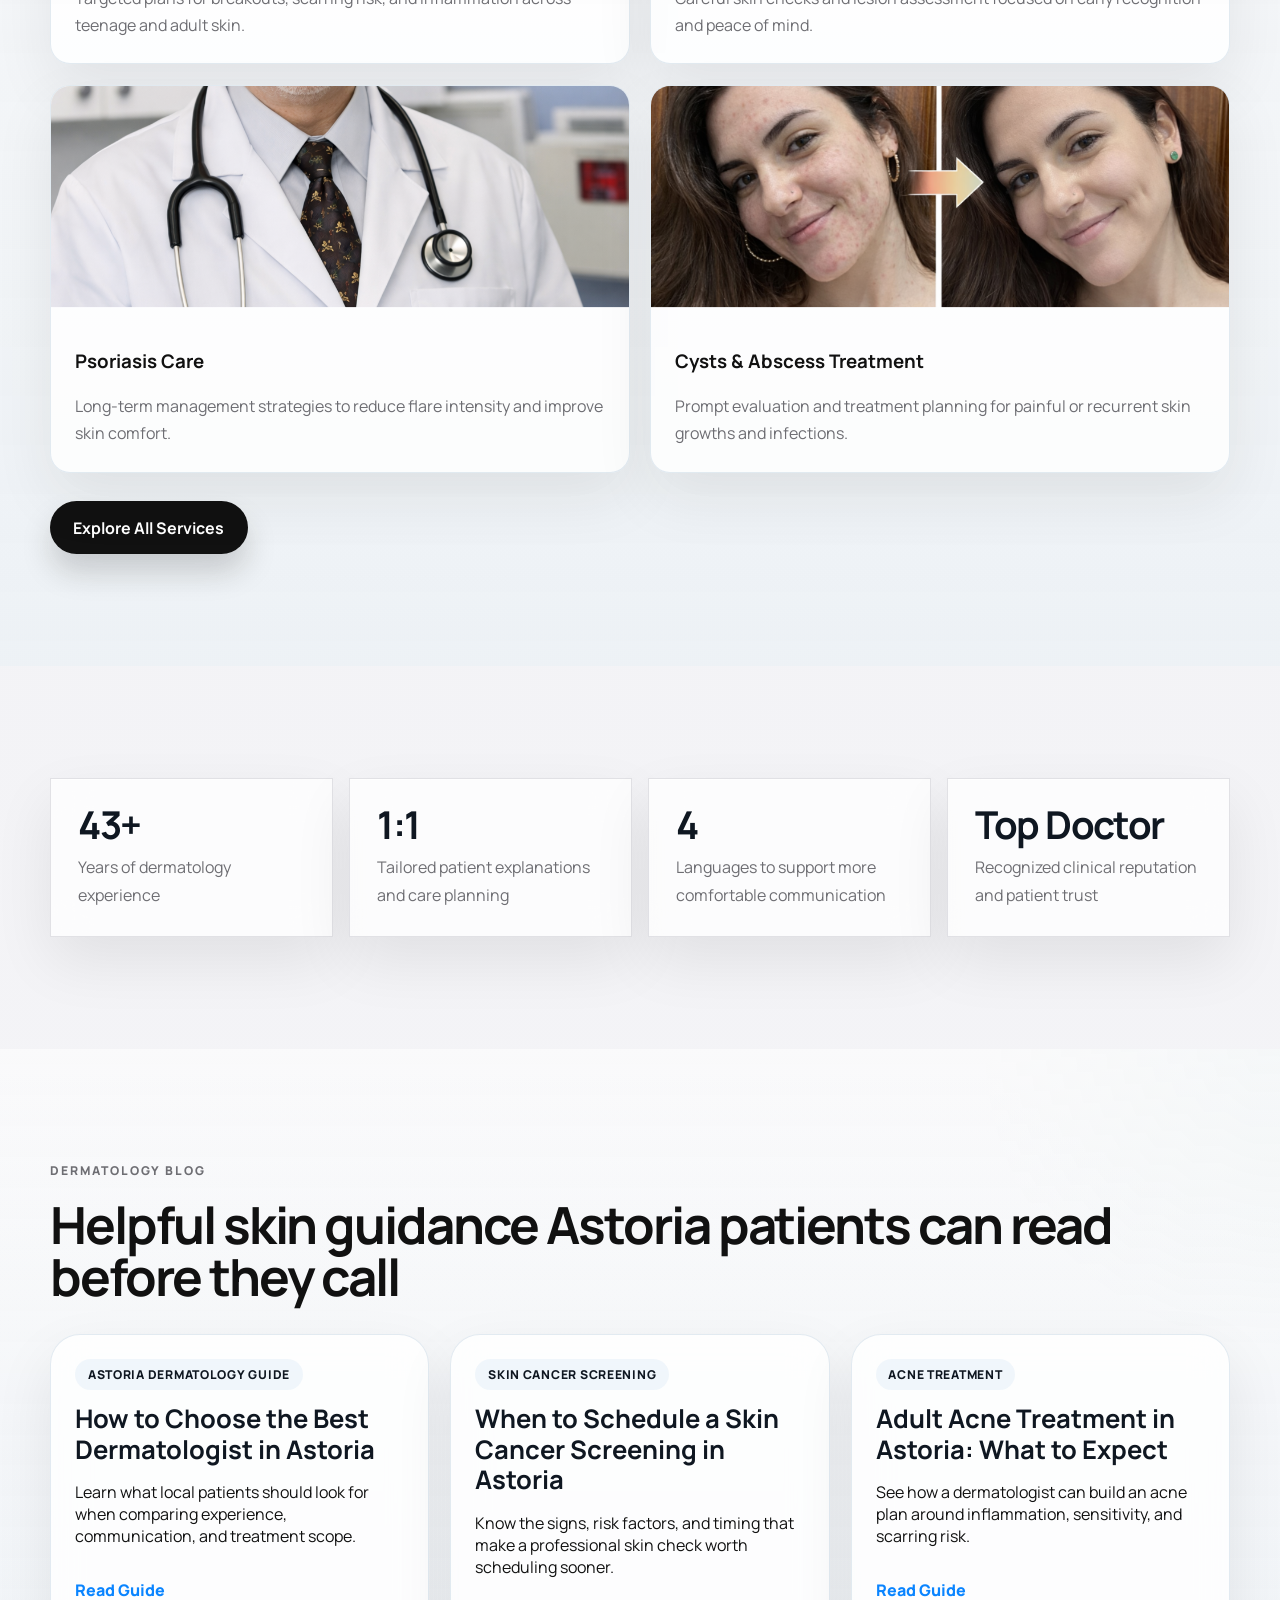
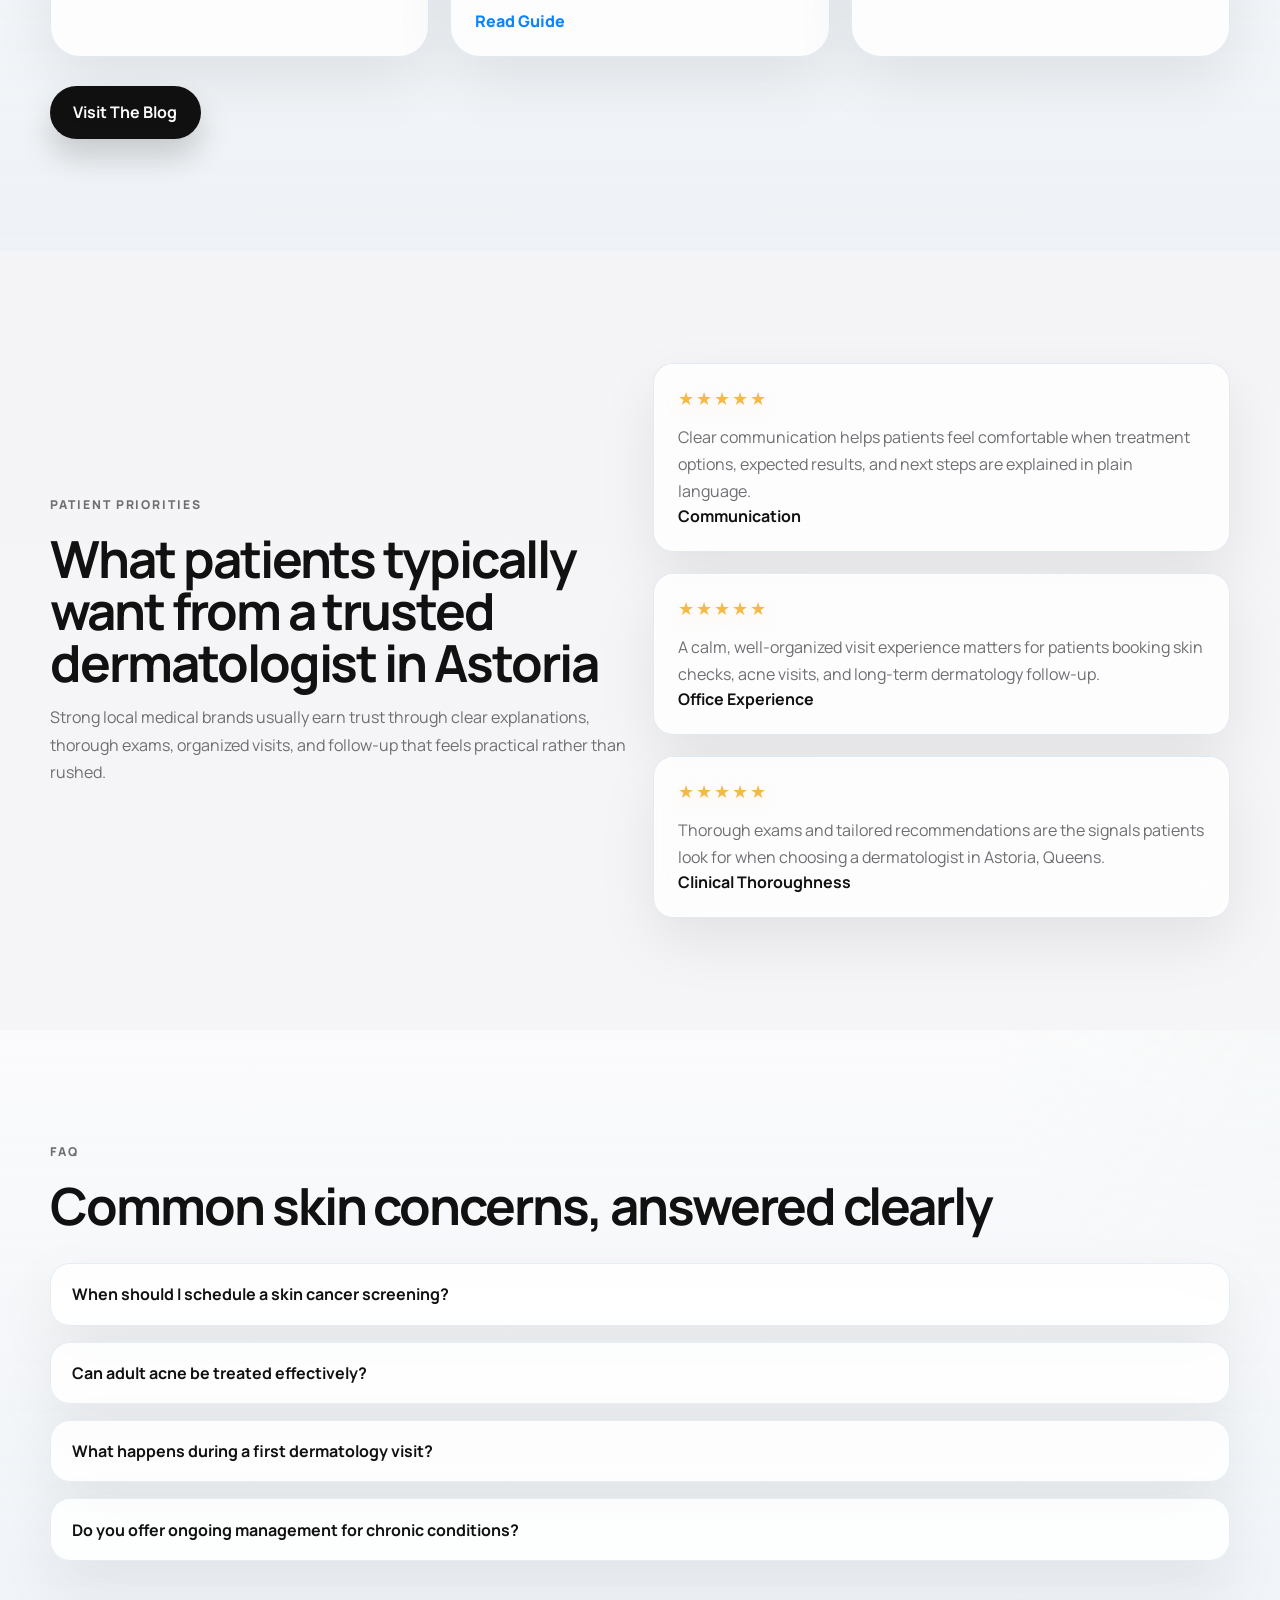
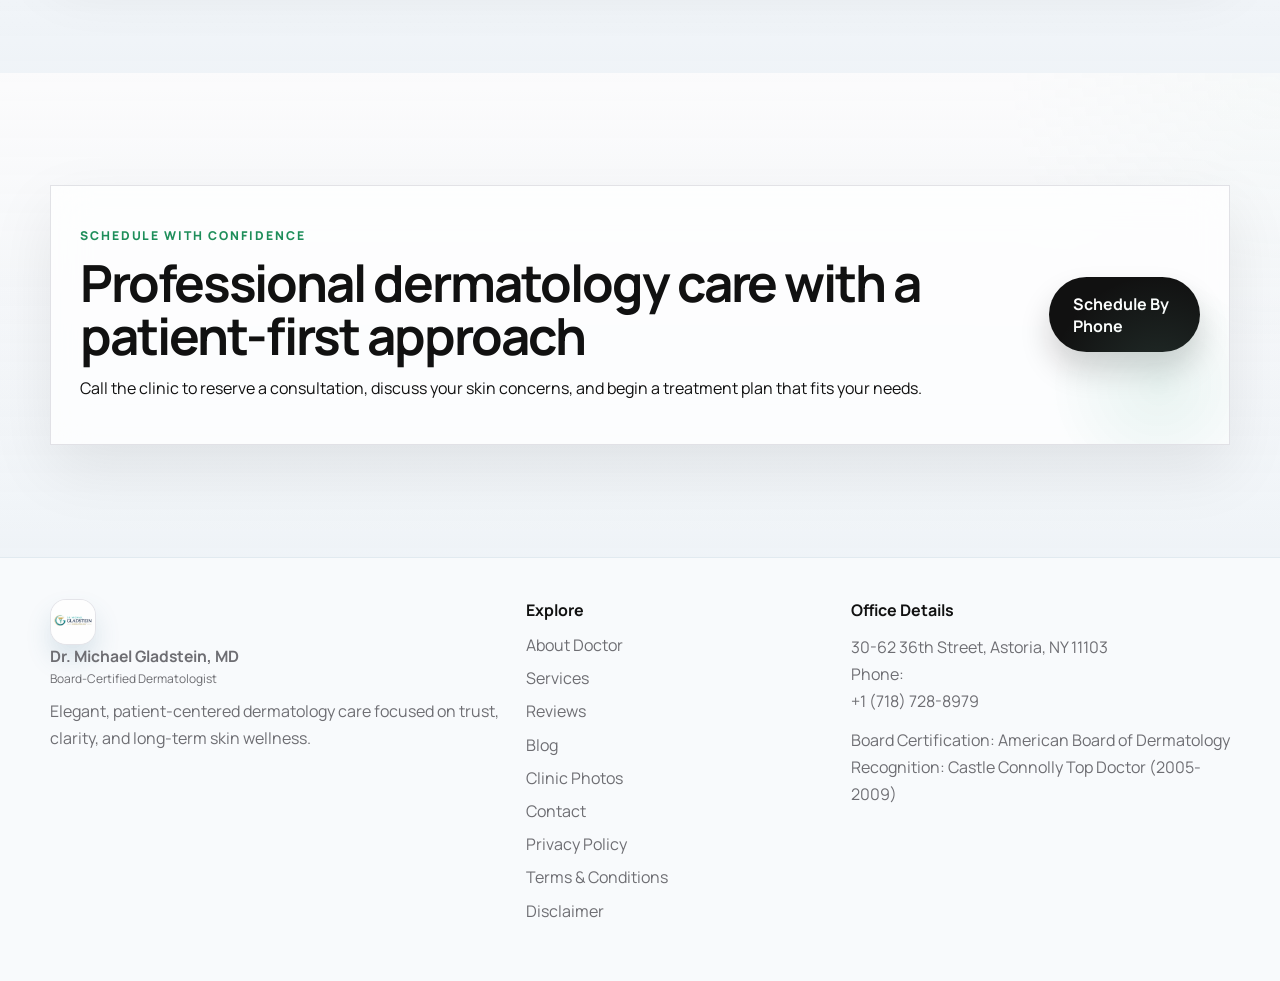
==== commit 26bd0bf4: "Improved SEO" ====
--- a/index.html
+++ b/index.html
@@ -3,87 +3,114 @@
   <head>
     <meta charset="UTF-8" />
     <meta name="viewport" content="width=device-width, initial-scale=1.0" />
-    <title>Best Dermatologist in Astoria | Dr. Michael Gladstein, MD</title>
+    <title>Best Dermatologist in Astoria, Queens | Dr. Michael Gladstein, MD</title>
     <meta
       name="description"
-      content="Looking for the best dermatologist in Astoria? Dr. Michael Gladstein, MD provides board-certified dermatology care, skin cancer screenings, acne treatment, psoriasis care, and personalized visits for Astoria patients."
+      content="Looking for the best dermatologist in Astoria, Queens? Dr. Michael Gladstein, MD provides board-certified dermatology care, skin checks, acne treatment, psoriasis care, and personalized visits in Astoria, NY."
     />
     <meta
       name="keywords"
-      content="Best Dirmatologist in Astoria, best dermatologist in Astoria, Astoria dermatologist, dermatologist Astoria NY, skin doctor Astoria, Dr. Michael Gladstein"
+      content="Best Dermatologist in Astoria, best dermatologist in Astoria, Astoria dermatologist, dermatologist Astoria NY, skin doctor Astoria, Dr. Michael Gladstein"
     />
     <meta name="robots" content="index, follow, max-image-preview:large, max-snippet:-1, max-video-preview:-1" />
     <meta name="author" content="Dr. Michael Gladstein, MD" />
-    <meta itemprop="image" content="MainImage.png" />
+    <meta itemprop="image" content="https://drmichael.online/Images/seo/dr-michael-gladstein-astoria-dermatologist-MD.png" />
     <link rel="icon" type="image/jpeg" href="logo.jpeg" />
     <link rel="shortcut icon" href="logo.jpeg" />
     <link rel="apple-touch-icon" href="logo.jpeg" />
-    <link rel="canonical" href="index.html" />
+    <link rel="canonical" href="https://drmichael.online/" />
     <meta property="og:site_name" content="Dr. Michael Gladstein, MD" />
     <meta property="og:type" content="website" />
-    <meta property="og:title" content="Best Dermatologist in Astoria | Dr. Michael Gladstein, MD" />
+    <meta property="og:title" content="Best Dermatologist in Astoria, Queens | Dr. Michael Gladstein, MD" />
     <meta
       property="og:description"
-      content="Board-certified dermatology care in Astoria for acne, psoriasis, skin checks, cysts, and everyday skin concerns."
+      content="Board-certified dermatology care in Astoria, Queens for acne, psoriasis, skin checks, cysts, and everyday skin concerns."
     />
-    <meta property="og:url" content="index.html" />
-    <meta property="og:image" content="MainImage.png" />
+    <meta property="og:url" content="https://drmichael.online/" />
+    <meta property="og:image" content="https://drmichael.online/Images/seo/dr-michael-gladstein-astoria-dermatologist-MD.png" />
     <meta property="og:image:alt" content="Dr. Michael Gladstein, MD" />
     <meta property="og:locale" content="en_US" />
     <meta name="twitter:card" content="summary_large_image" />
-    <meta name="twitter:title" content="Best Dermatologist in Astoria | Dr. Michael Gladstein, MD" />
+    <meta name="twitter:title" content="Best Dermatologist in Astoria, Queens | Dr. Michael Gladstein, MD" />
     <meta
       name="twitter:description"
-      content="Trusted Astoria dermatology care from Dr. Michael Gladstein, MD with 43+ years of experience."
+      content="Trusted Astoria, Queens dermatology care from Dr. Michael Gladstein, MD with 43+ years of experience."
     />
-    <meta name="twitter:image" content="MainImage.png" />
+    <meta name="twitter:image" content="https://drmichael.online/Images/seo/dr-michael-gladstein-astoria-dermatologist-MD.png" />
     <meta name="twitter:image:alt" content="Dr. Michael Gladstein, MD" />
     <script type="application/ld+json">
       {
         "@context": "https://schema.org",
-        "@type": "Physician",
-        "name": "Dr. Michael Gladstein, MD",
-        "medicalSpecialty": "Dermatology",
-        "description": "Board-certified dermatologist serving Astoria and nearby Queens patients with personalized dermatology care.",
-        "image": "MainImage.png",
-        "url": "index.html",
-        "telephone": "+1-718-728-8979",
-        "address": {
-          "@type": "PostalAddress",
-          "addressLocality": "Astoria",
-          "addressRegion": "NY",
-          "addressCountry": "US"
-        },
-        "areaServed": ["Astoria", "Queens", "New York City"],
-        "availableLanguage": ["English", "Cantonese", "French", "Spanish"],
-        "keywords": ["Best Dirmatologist in Astoria", "best dermatologist in Astoria", "Astoria dermatologist"],
-        "openingHoursSpecification": [
+        "@graph": [
           {
-            "@type": "OpeningHoursSpecification",
-            "dayOfWeek": ["Monday", "Tuesday", "Thursday"],
-            "opens": "08:30",
-            "closes": "17:00"
+            "@type": ["MedicalClinic", "Physician"],
+            "@id": "https://drmichael.online/#practice",
+            "name": "Dr. Michael Gladstein, MD",
+            "medicalSpecialty": "Dermatology",
+            "description": "Board-certified dermatologist serving Astoria and nearby Queens patients with personalized dermatology care.",
+            "url": "https://drmichael.online/",
+            "logo": "https://drmichael.online/logo.jpeg",
+            "image": [
+              "https://drmichael.online/Images/seo/dr-michael-gladstein-astoria-dermatologist-MD.png",
+              "https://drmichael.online/Images/seo/dr-michael-gladstein-astoria-clinic-sign.jpg",
+              "https://drmichael.online/Images/seo/dr-michael-gladstein-astoria-office-exam-room.jpg"
+            ],
+            "telephone": "+1-718-728-8979",
+            "address": {
+              "@type": "PostalAddress",
+              "streetAddress": "30-62 36th Street",
+              "addressLocality": "Astoria",
+              "addressRegion": "NY",
+              "postalCode": "11103",
+              "addressCountry": "US"
+            },
+            "geo": {
+              "@type": "GeoCoordinates",
+              "latitude": 40.7635902,
+              "longitude": -73.9188144
+            },
+            "areaServed": ["Astoria", "Queens", "New York City"],
+            "availableLanguage": ["English", "Cantonese", "French", "Spanish"],
+            "keywords": ["best dermatologist in Astoria", "Astoria dermatologist", "dermatologist Astoria NY", "Dr. Michael Gladstein"],
+            "openingHoursSpecification": [
+              {
+                "@type": "OpeningHoursSpecification",
+                "dayOfWeek": ["Monday", "Tuesday", "Thursday"],
+                "opens": "08:30",
+                "closes": "17:00"
+              },
+              {
+                "@type": "OpeningHoursSpecification",
+                "dayOfWeek": "Wednesday",
+                "opens": "09:00",
+                "closes": "18:00"
+              },
+              {
+                "@type": "OpeningHoursSpecification",
+                "dayOfWeek": "Friday",
+                "opens": "08:30",
+                "closes": "15:00"
+              },
+              {
+                "@type": "OpeningHoursSpecification",
+                "dayOfWeek": "Saturday",
+                "description": "By appointment"
+              }
+            ],
+            "hasMap": "https://google.com/maps/place/Michael+Gladstein,+MD/data=!4m2!3m1!1s0x0:0xa035bc349d63019d?sa=X&ved=1t:2428&ictx=111",
+            "sameAs": [
+              "https://google.com/maps/place/Michael+Gladstein,+MD/data=!4m2!3m1!1s0x0:0xa035bc349d63019d?sa=X&ved=1t:2428&ictx=111"
+            ]
           },
           {
-            "@type": "OpeningHoursSpecification",
-            "dayOfWeek": "Wednesday",
-            "opens": "09:00",
-            "closes": "18:00"
-          },
-          {
-            "@type": "OpeningHoursSpecification",
-            "dayOfWeek": "Friday",
-            "opens": "08:30",
-            "closes": "15:00"
-          },
-          {
-            "@type": "OpeningHoursSpecification",
-            "dayOfWeek": "Saturday",
-            "description": "By appointment"
+            "@type": "WebSite",
+            "@id": "https://drmichael.online/#website",
+            "url": "https://drmichael.online/",
+            "name": "Dr. Michael Gladstein, MD",
+            "publisher": {
+              "@id": "https://drmichael.online/#practice"
+            }
           }
-        ],
-        "sameAs": [
-          "https://google.com/maps/place/Michael+Gladstein,+MD/data=!4m2!3m1!1s0x0:0xa035bc349d63019d?sa=X&ved=1t:2428&ictx=111"
         ]
       }
     </script>
@@ -197,8 +224,11 @@
               <div class="hero-media">
                 <img
                   class="hero-doctor-image"
-                  src="MainImage.png"
-                  alt="Dr. Michael Gladstein, MD"
+                  src="Images/seo/dr-michael-gladstein-astoria-dermatologist-MD.png"
+                  alt="Dr. Michael Gladstein, board-certified dermatologist in Astoria, Queens"
+                  width="900"
+                  height="1350"
+                  fetchpriority="high"
                 />
               </div>
               <div class="hero-floating-note glass-panel hero-card-dark">
@@ -233,14 +263,55 @@
           <div class="container">
             <div class="section-heading" data-reveal="up">
               <p class="eyebrow">Clinic Gallery</p>
-              <h2>Inside the practice, patient moments, and brand visuals</h2>
-              <p>A refined preview of the gallery, with the full media collection available in one tap.</p>
-            </div>
-            <div class="apple-gallery-grid" id="home-gallery-grid" data-reveal="up"></div>
+              <h2>Real photos from the Astoria dermatology office</h2>
+              <p>See the office exterior, exam rooms, and practice details patients look for before choosing a dermatologist in Astoria.</p>
+            </div>
+            <div class="apple-gallery-grid" id="home-gallery-grid" data-reveal="up">
+              <a class="apple-gallery-card is-featured" href="gallery.html" aria-label="View Astoria dermatology office exterior photo gallery">
+                <img
+                  class="apple-gallery-media"
+                  src="Images/seo/dr-michael-gladstein-astoria-dermatology-office-exterior.jpg"
+                  alt="Exterior of Dr. Michael Gladstein dermatology office in Astoria, Queens"
+                  loading="lazy"
+                  width="1400"
+                  height="1050"
+                />
+                <div class="apple-gallery-meta">
+                  <span>Exterior</span>
+                  <strong>Astoria office exterior</strong>
+                </div>
+              </a>
+              <a class="apple-gallery-card" href="gallery.html" aria-label="View Astoria dermatology clinic sign">
+                <img
+                  class="apple-gallery-media"
+                  src="Images/seo/dr-michael-gladstein-astoria-clinic-sign.jpg"
+                  alt="Clinic sign for Dr. Michael Gladstein, MD in Astoria, Queens"
+                  loading="lazy"
+                  width="1400"
+                  height="1050"
+                />
+                <div class="apple-gallery-meta">
+                  <span>Location</span>
+                  <strong>Practice sign and entrance</strong>
+                </div>
+              </a>
+              <a class="apple-gallery-card" href="gallery.html" aria-label="View Astoria dermatology exam room">
+                <img
+                  class="apple-gallery-media"
+                  src="Images/seo/dr-michael-gladstein-astoria-office-exam-room.jpg"
+                  alt="Exam room inside Dr. Michael Gladstein's Astoria dermatology office"
+                  loading="lazy"
+                  width="1400"
+                  height="1050"
+                />
+                <div class="apple-gallery-meta">
+                  <span>Inside The Office</span>
+                  <strong>Patient exam room</strong>
+                </div>
+              </a>
+            </div>
             <div class="apple-gallery-actions" data-reveal="up">
-              <button class="button button-primary apple-gallery-more" id="open-gallery-modal" type="button">
-                More
-              </button>
+              <a class="button button-primary apple-gallery-more" href="gallery.html">View All Photos</a>
             </div>
           </div>
         </section>
@@ -502,37 +573,37 @@
         <section class="section">
           <div class="container testimonials-layout">
             <div class="section-copy" data-reveal="right">
-              <p class="eyebrow">Patient Voice</p>
-              <h2>Reviews written in the language patients care about most: clarity, trust, and results</h2>
+              <p class="eyebrow">Patient Priorities</p>
+              <h2>What patients typically want from a trusted dermatologist in Astoria</h2>
               <p>
-                The practice experience is designed to feel personal and efficient, from the first phone call through
-                follow-up care.
+                Strong local medical brands usually earn trust through clear explanations, thorough exams, organized
+                visits, and follow-up that feels practical rather than rushed.
               </p>
             </div>
             <div class="testimonial-grid">
               <article class="testimonial-card glass-panel" data-reveal="up">
-                <div class="stars" aria-label="5 star review">★★★★★</div>
+                <div class="stars" aria-label="5 star review">&#9733;&#9733;&#9733;&#9733;&#9733;</div>
                 <p>
-                  “Dr. Gladstein explained my treatment options in plain language and made me feel comfortable from the
-                  first visit. The office was polished, calm, and efficient.”
+                  Clear communication helps patients feel comfortable when treatment options, expected results, and next
+                  steps are explained in plain language.
                 </p>
-                <strong>Patient review</strong>
+                <strong>Communication</strong>
               </article>
               <article class="testimonial-card glass-panel" data-reveal="up">
-                <div class="stars" aria-label="5 star review">★★★★★</div>
+                <div class="stars" aria-label="5 star review">&#9733;&#9733;&#9733;&#9733;&#9733;</div>
                 <p>
-                  “I came in for a skin check and left feeling informed, reassured, and genuinely cared for. That level
-                  of professionalism is rare.”
+                  A calm, well-organized visit experience matters for patients booking skin checks, acne visits, and
+                  long-term dermatology follow-up.
                 </p>
-                <strong>Patient review</strong>
+                <strong>Office Experience</strong>
               </article>
               <article class="testimonial-card glass-panel" data-reveal="up">
-                <div class="stars" aria-label="5 star review">★★★★★</div>
+                <div class="stars" aria-label="5 star review">&#9733;&#9733;&#9733;&#9733;&#9733;</div>
                 <p>
-                  “The doctor was thorough, patient, and detail-oriented. I appreciated how tailored the recommendations
-                  felt to my specific skin concerns.”
+                  Thorough exams and tailored recommendations are the signals patients look for when choosing a
+                  dermatologist in Astoria, Queens.
                 </p>
-                <strong>Patient review</strong>
+                <strong>Clinical Thoroughness</strong>
               </article>
             </div>
           </div>
@@ -612,13 +683,18 @@
             <a href="services.html">Services</a>
             <a href="reviews.html">Reviews</a>
             <a href="blog.html">Blog</a>
+            <a href="gallery.html">Clinic Photos</a>
             <a href="contact.html">Contact</a>
+            <a href="privacy-policy.html">Privacy Policy</a>
+            <a href="terms-and-conditions.html">Terms &amp; Conditions</a>
+            <a href="medical-disclaimer.html">Disclaimer</a>
           </div>
           <div>
-            <h3>Practice Highlights</h3>
+            <h3>Office Details</h3>
+            <p>30-62 36th Street, Astoria, NY 11103</p>
+            <p>Phone: <a href="tel:+17187288979">+1 (718) 728-8979</a></p>
             <p>Board Certification: American Board of Dermatology</p>
-            <p>Languages: English, Cantonese, French, Spanish</p>
-            <p>Recognition: Castle Connolly Top Doctor (2005–2009)</p>
+            <p>Recognition: Castle Connolly Top Doctor (2005-2009)</p>
           </div>
         </div>
       </footer>
--- a/styles.css
+++ b/styles.css
@@ -1545,6 +1545,265 @@
   grid-template-columns: repeat(2, minmax(0, 1fr));
 }
 
+.about-hero {
+  overflow: hidden;
+}
+
+.about-hero::after {
+  content: "";
+  position: absolute;
+  inset: auto -120px 30px auto;
+  width: 340px;
+  height: 340px;
+  border-radius: 50%;
+  background: radial-gradient(circle, rgba(125, 197, 176, 0.16), transparent 70%);
+  filter: blur(10px);
+  pointer-events: none;
+}
+
+.about-hero-layout {
+  gap: 2rem;
+}
+
+.about-hero-copy {
+  display: grid;
+  gap: 1rem;
+}
+
+.about-hero-copy p {
+  max-width: 62ch;
+}
+
+.about-stat-grid {
+  display: grid;
+  grid-template-columns: repeat(2, minmax(0, 1fr));
+  gap: 1rem;
+  margin-top: 0.8rem;
+}
+
+.about-stat-card {
+  padding: 1.15rem 1.1rem;
+  border-radius: 24px;
+  min-height: 148px;
+  display: grid;
+  align-content: start;
+  gap: 0.55rem;
+  background: linear-gradient(180deg, rgba(255, 255, 255, 0.96), rgba(239, 246, 250, 0.9));
+  border: 1px solid rgba(170, 201, 218, 0.5);
+}
+
+.about-stat-card strong {
+  color: var(--blue-ink);
+  font-size: clamp(1.1rem, 2vw, 1.45rem);
+  line-height: 1.1;
+}
+
+.about-stat-card span {
+  color: var(--muted);
+  font-size: 0.95rem;
+  line-height: 1.55;
+}
+
+.about-portrait-shell {
+  padding: 1rem;
+  overflow: visible;
+}
+
+.about-portrait-shell img {
+  min-height: 560px;
+}
+
+.about-floating-ribbon {
+  position: absolute;
+  top: 1rem;
+  left: -0.7rem;
+  z-index: 3;
+  padding: 0.75rem 1rem;
+  border-radius: 999px;
+  background: linear-gradient(135deg, rgba(9, 95, 140, 0.96), rgba(57, 129, 167, 0.92));
+  color: #fff;
+  font-size: 0.86rem;
+  font-weight: 700;
+  letter-spacing: 0.04em;
+  box-shadow: 0 18px 35px rgba(11, 60, 92, 0.26);
+}
+
+.about-portrait-note {
+  position: absolute;
+  right: -1.1rem;
+  bottom: 3.7rem;
+  z-index: 3;
+  max-width: 250px;
+  padding: 1rem 1.05rem;
+  border-radius: 24px;
+  background: rgba(255, 255, 255, 0.9);
+  border: 1px solid rgba(186, 206, 219, 0.58);
+  box-shadow: 0 20px 44px rgba(18, 50, 67, 0.14);
+}
+
+.about-portrait-note span {
+  display: block;
+  color: var(--blue-ink);
+  font-size: 0.95rem;
+  line-height: 1.55;
+}
+
+.about-story-grid {
+  display: grid;
+  grid-template-columns: minmax(0, 1.25fr) minmax(320px, 0.9fr);
+  gap: 1.5rem;
+  align-items: start;
+}
+
+.about-side-stack {
+  display: grid;
+  gap: 1.25rem;
+}
+
+.about-story-panel,
+.about-principle-card,
+.about-timeline-card,
+.about-focus-card,
+.about-detail-grid .info-panel,
+.about-quote-card {
+  overflow: hidden;
+}
+
+.about-story-panel {
+  padding: 1.7rem;
+}
+
+.about-story-panel p + p {
+  margin-top: 0.95rem;
+}
+
+.about-mini-list,
+.about-focus-list,
+.about-detail-list {
+  display: grid;
+  gap: 0.8rem;
+  margin-top: 1.2rem;
+}
+
+.about-mini-list span,
+.about-focus-list span,
+.about-detail-list span {
+  position: relative;
+  padding: 0.9rem 1rem 0.9rem 2.9rem;
+  border-radius: 18px;
+  background: rgba(241, 247, 250, 0.84);
+  color: var(--blue-ink);
+  line-height: 1.55;
+  border: 1px solid rgba(181, 203, 216, 0.44);
+}
+
+.about-mini-list span::before,
+.about-focus-list span::before,
+.about-detail-list span::before {
+  content: "";
+  position: absolute;
+  left: 1rem;
+  top: 1.08rem;
+  width: 10px;
+  height: 10px;
+  border-radius: 50%;
+  background: linear-gradient(135deg, var(--blue-deep), var(--teal));
+  box-shadow: 0 0 0 5px rgba(108, 171, 200, 0.12);
+}
+
+.about-quote-card {
+  padding: 1.7rem;
+}
+
+.about-quote-card p:last-of-type {
+  font-size: 1.1rem;
+  line-height: 1.8;
+  color: var(--blue-ink);
+}
+
+.about-focus-card h2,
+.about-detail-grid h2 {
+  font-size: clamp(1.5rem, 3vw, 2rem);
+}
+
+.about-timeline {
+  display: grid;
+  grid-template-columns: repeat(4, minmax(0, 1fr));
+  gap: 1rem;
+  margin-top: 2rem;
+}
+
+.about-timeline-card {
+  padding: 1.35rem 1.15rem 1.25rem;
+  min-height: 260px;
+}
+
+.about-year {
+  display: inline-flex;
+  margin-bottom: 0.95rem;
+  padding: 0.38rem 0.7rem;
+  border-radius: 999px;
+  background: rgba(16, 95, 143, 0.1);
+  color: var(--blue-deep);
+  font-size: 0.82rem;
+  font-weight: 800;
+  letter-spacing: 0.05em;
+  text-transform: uppercase;
+}
+
+.about-principles {
+  display: grid;
+  grid-template-columns: repeat(3, minmax(0, 1fr));
+  gap: 1rem;
+  margin-top: 2rem;
+}
+
+.about-principle-card {
+  padding: 1.45rem 1.25rem;
+  min-height: 240px;
+}
+
+.about-detail-grid {
+  display: grid;
+  grid-template-columns: repeat(3, minmax(0, 1fr));
+  gap: 1.2rem;
+}
+
+.tilt-card {
+  --tilt-rotate-x: 0deg;
+  --tilt-rotate-y: 0deg;
+  --tilt-glow-x: 50%;
+  --tilt-glow-y: 50%;
+  transform: perspective(1400px) rotateX(var(--tilt-rotate-x)) rotateY(var(--tilt-rotate-y)) translate3d(0, 0, 0);
+  transform-style: preserve-3d;
+  will-change: transform;
+  transition: transform 0.45s ease, box-shadow 0.45s ease, border-color 0.45s ease;
+}
+
+.tilt-card::after {
+  content: "";
+  position: absolute;
+  inset: 0;
+  border-radius: inherit;
+  background: radial-gradient(circle at var(--tilt-glow-x) var(--tilt-glow-y), rgba(255, 255, 255, 0.34), transparent 34%);
+  opacity: 0;
+  transition: opacity 0.3s ease;
+  pointer-events: none;
+}
+
+.tilt-card.is-tilting::after,
+.tilt-card:hover::after {
+  opacity: 1;
+}
+
+.tilt-depth {
+  transform: translateZ(34px);
+}
+
+.tilt-depth-sm {
+  transform: translateZ(18px);
+}
+
 .pill-row {
   grid-template-columns: repeat(2, minmax(0, 1fr));
   margin: 1rem 0;
@@ -1825,6 +2084,9 @@
 @media (max-width: 1040px) {
   .feature-grid,
   .credential-grid,
+  .about-timeline,
+  .about-principles,
+  .about-detail-grid,
   .rating-grid,
   .review-summary-grid,
   .metrics-grid,
@@ -1837,6 +2099,7 @@
 
   .hero-content,
   .split-layout,
+  .about-story-grid,
   .testimonials-layout,
   .contact-layout,
   .page-hero-grid,
@@ -1849,6 +2112,11 @@
 
   .hero {
     min-height: auto;
+  }
+
+  .about-portrait-note {
+    right: 1rem;
+    bottom: 1rem;
   }
 
   .hero-floating-note {
@@ -1923,6 +2191,9 @@
   .testimonial-grid,
   .credential-grid,
   .about-grid,
+  .about-timeline,
+  .about-principles,
+  .about-detail-grid,
   .rating-grid,
   .review-summary-grid,
   .pill-row,
@@ -1941,12 +2212,17 @@
     padding: 3rem 0;
   }
 
+  .about-stat-grid {
+    grid-template-columns: 1fr;
+  }
+
   .hero {
     min-height: auto;
     padding-top: 0.8rem;
   }
 
   .split-layout,
+  .about-story-grid,
   .testimonials-layout,
   .contact-layout,
   .experience-grid,
@@ -1975,6 +2251,24 @@
   .page-hero.page-hero-iphone {
     padding-top: calc(var(--header-height) + 1rem);
     padding-bottom: 3.2rem;
+  }
+
+  .about-portrait-shell {
+    padding: 0.8rem;
+  }
+
+  .about-portrait-shell img {
+    min-height: 0;
+    height: auto;
+    max-height: none;
+    object-fit: contain;
+    object-position: center bottom;
+    background: linear-gradient(180deg, rgba(248, 252, 255, 0.98), rgba(232, 241, 247, 0.88));
+  }
+
+  .about-floating-ribbon {
+    left: 0.7rem;
+    top: 0.8rem;
   }
 
   .page-hero-iphone::before {
@@ -2148,6 +2442,13 @@
     padding: 1rem;
   }
 
+  .about-story-panel,
+  .about-quote-card,
+  .about-principle-card,
+  .about-timeline-card {
+    padding: 1.15rem;
+  }
+
   .service-detail {
     gap: 1rem;
   }
@@ -2319,6 +2620,26 @@
   .page-hero-grid {
     gap: 1rem;
     padding: 2rem 0 2.5rem;
+  }
+
+  .about-portrait-shell img {
+    min-height: 0;
+    height: auto;
+    max-height: none;
+    object-fit: contain;
+    object-position: center bottom;
+  }
+
+  .about-floating-ribbon {
+    position: static;
+    display: inline-flex;
+    margin-bottom: 0.85rem;
+  }
+
+  .about-portrait-note {
+    position: static;
+    max-width: none;
+    margin-top: 0.9rem;
   }
 
   .hero::before,
@@ -2445,6 +2766,13 @@
     height: 220px;
   }
 
+  .about-portrait-shell img {
+    min-height: 0;
+    height: auto;
+    object-fit: contain;
+    object-position: center bottom;
+  }
+
   .hero-floating-note {
     padding: 0.9rem 1rem;
     border-radius: 18px;
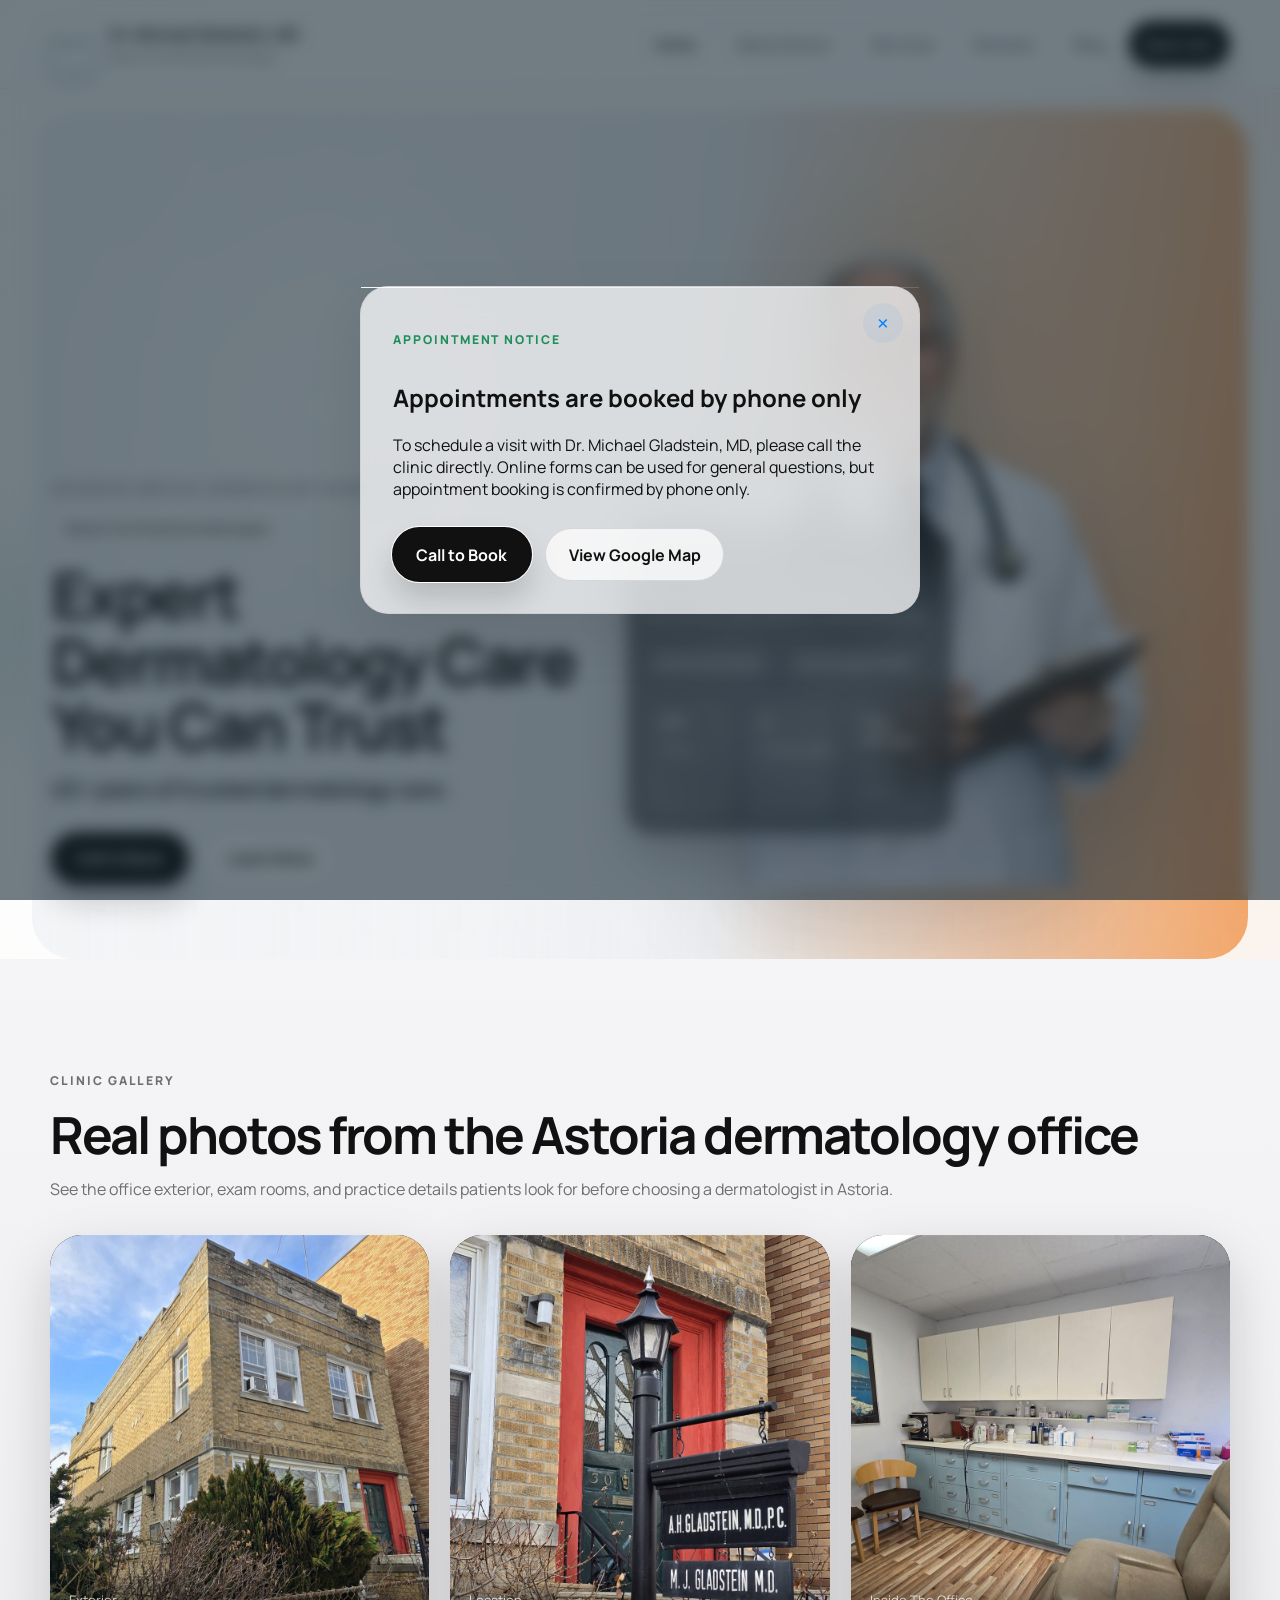
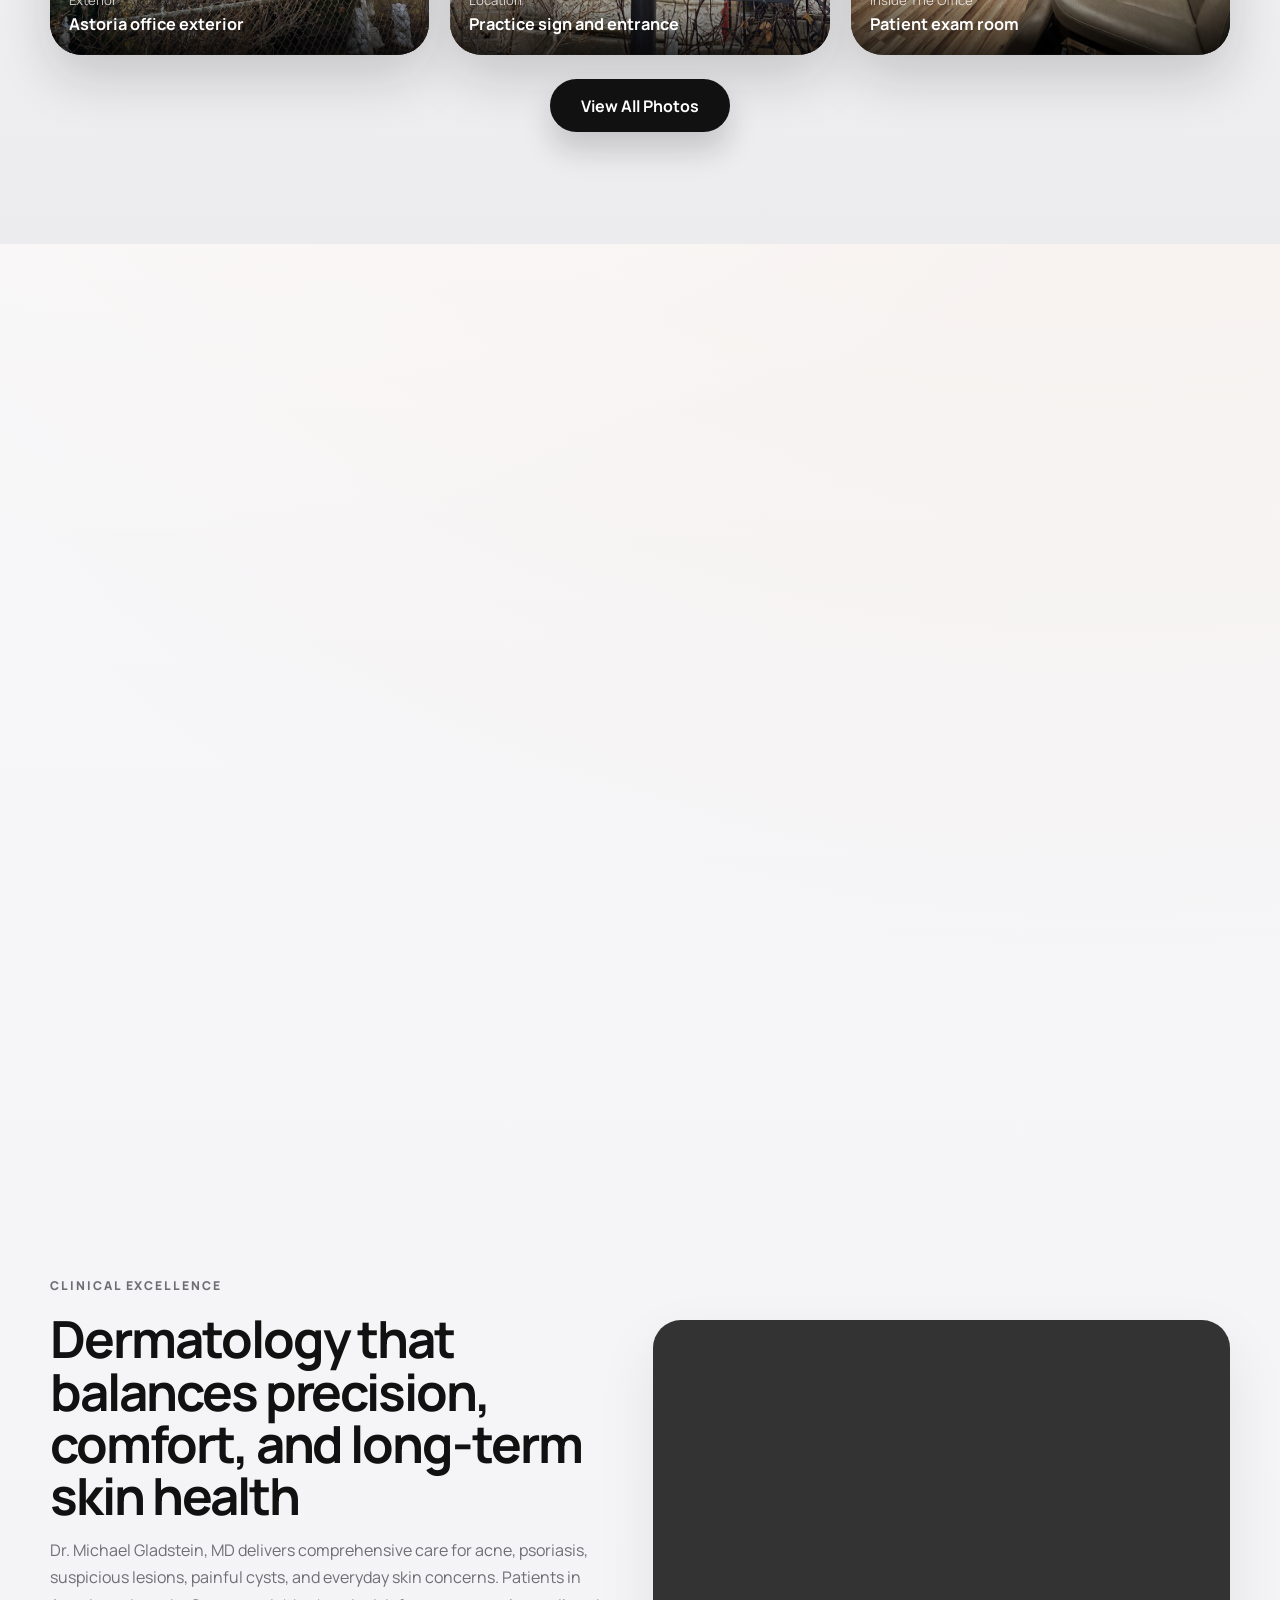
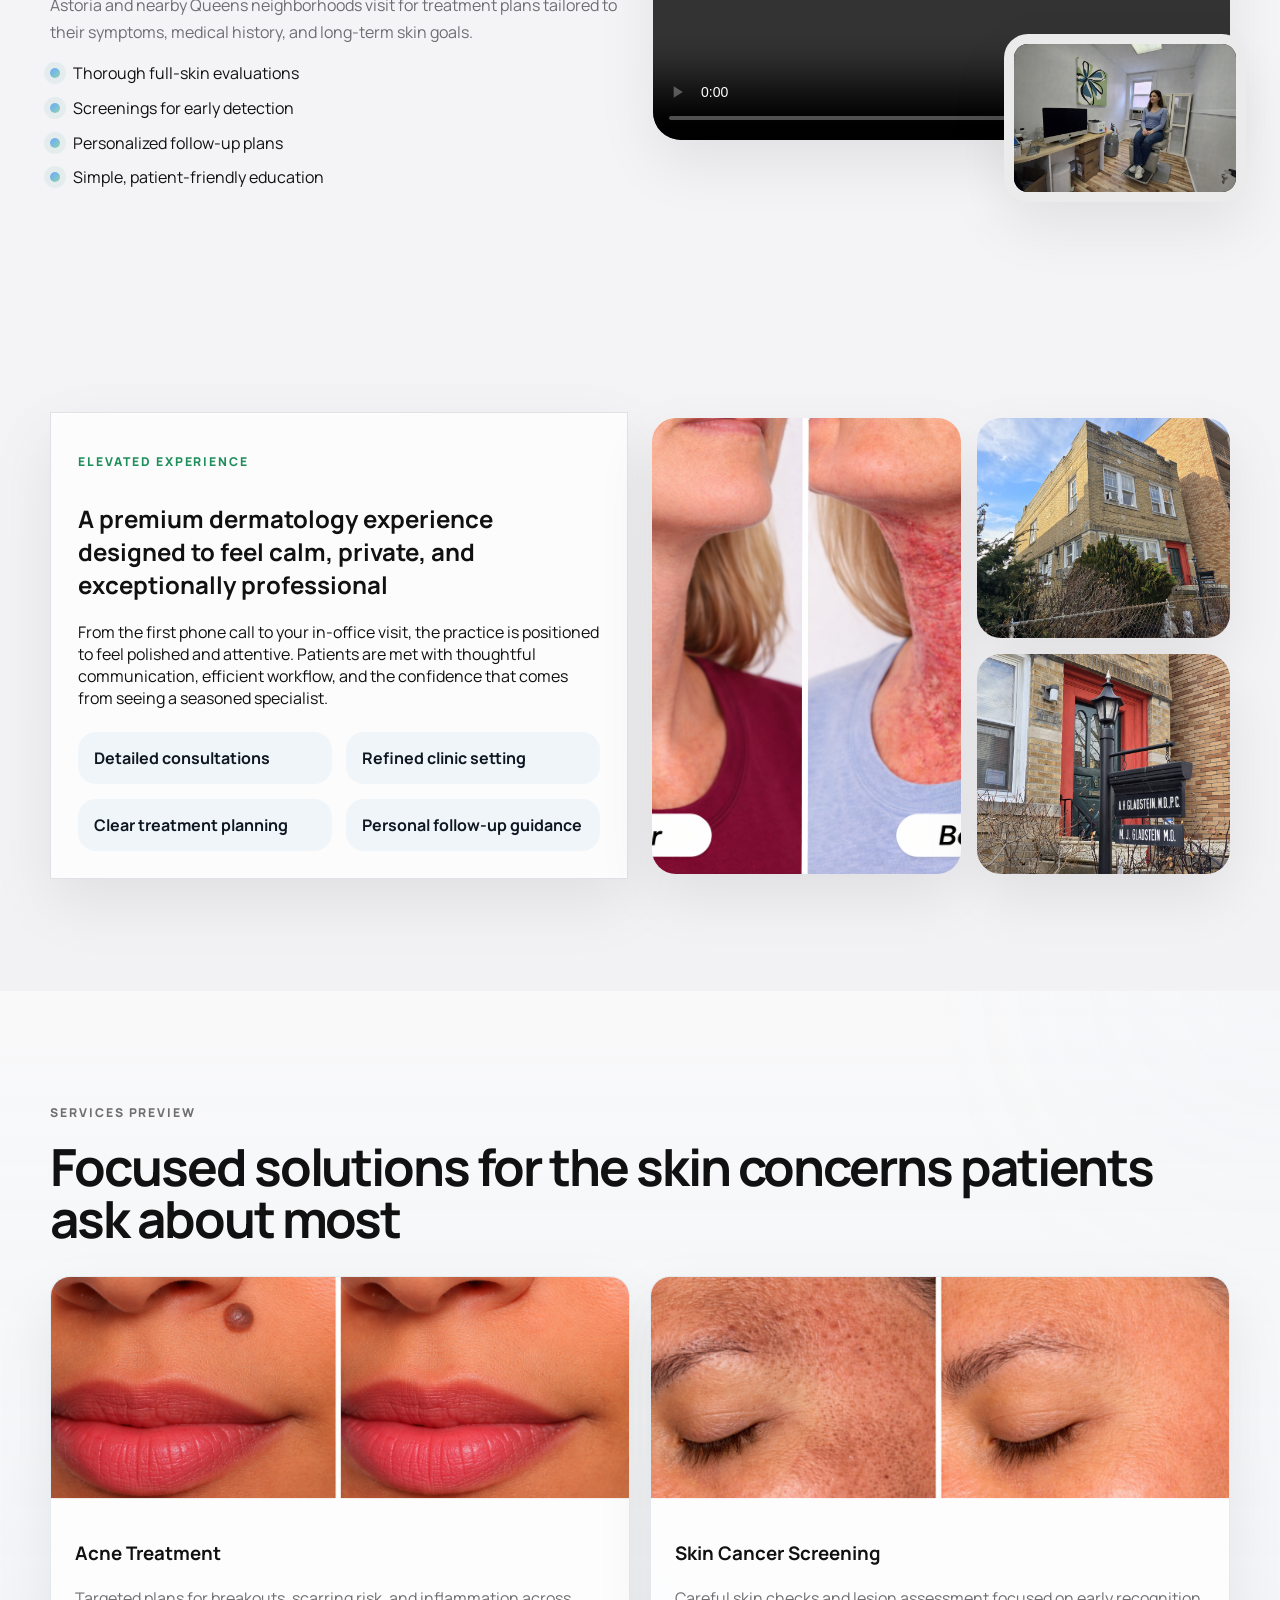
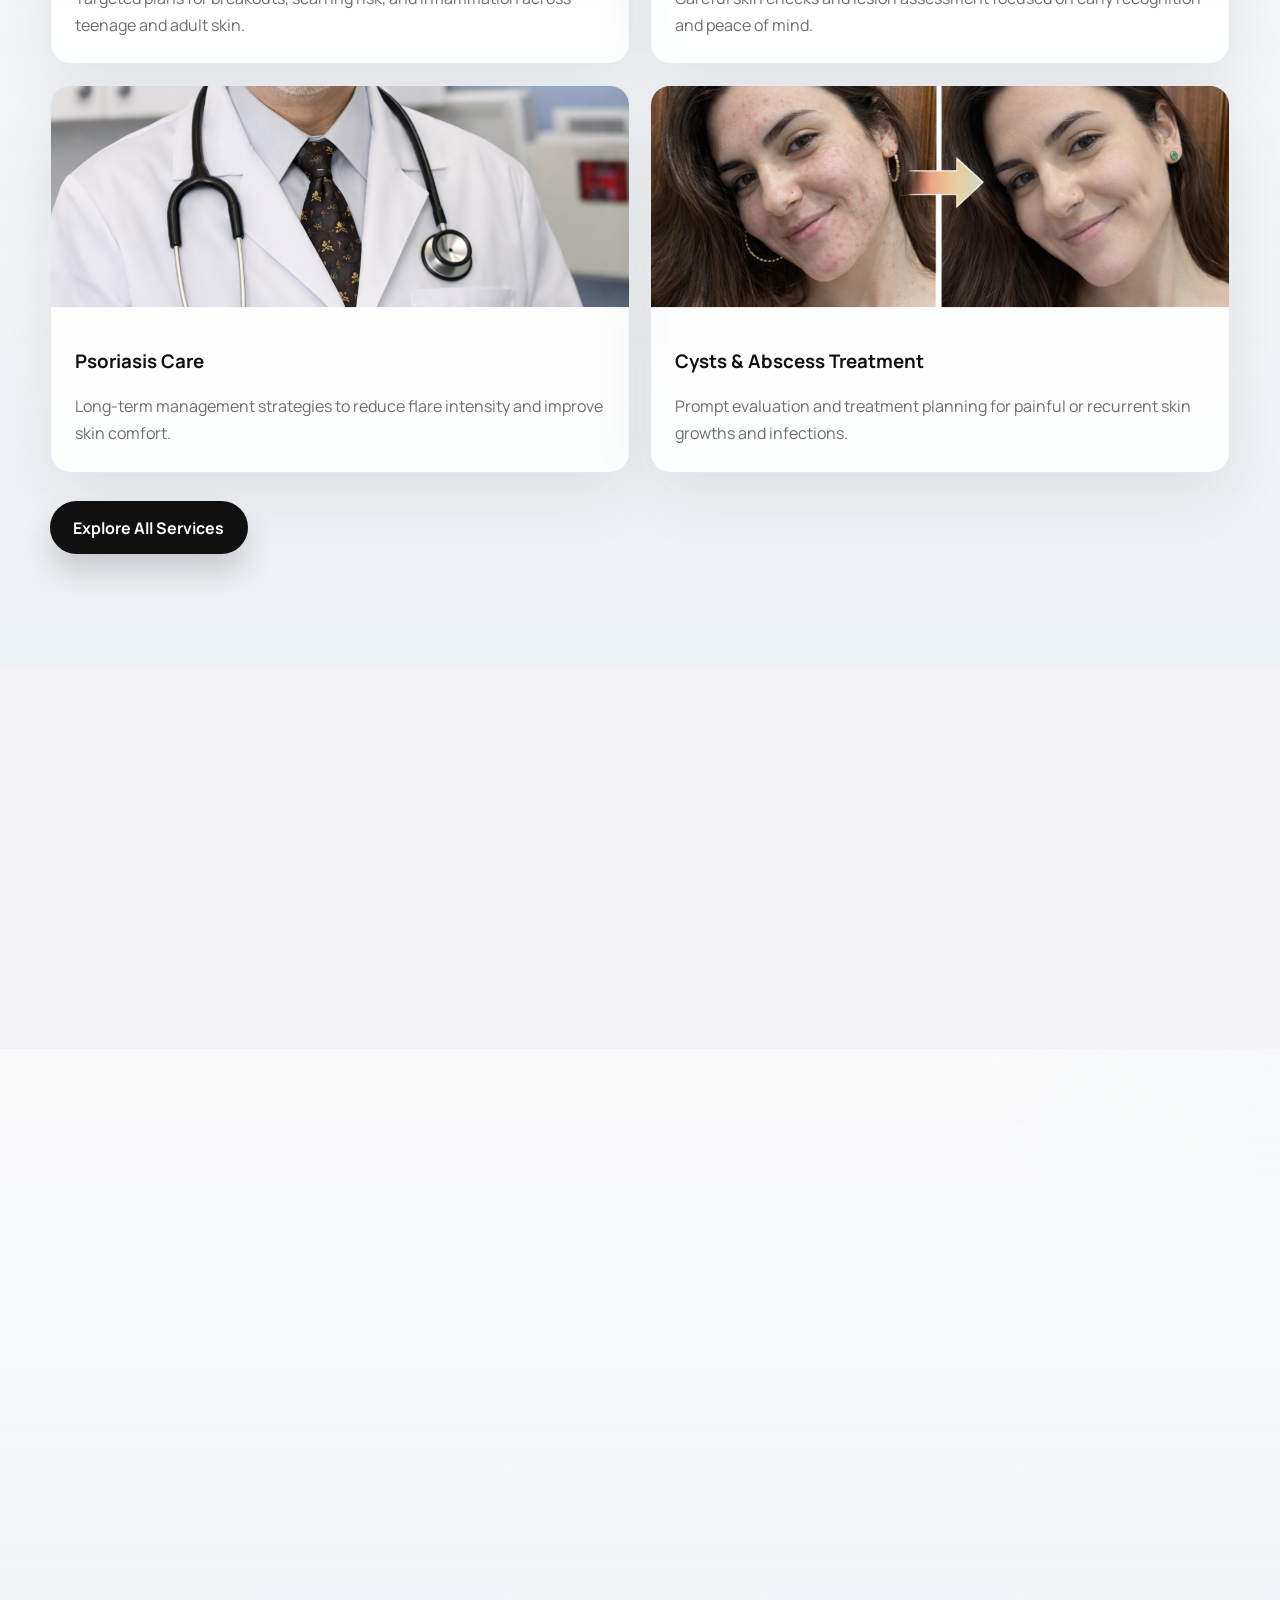
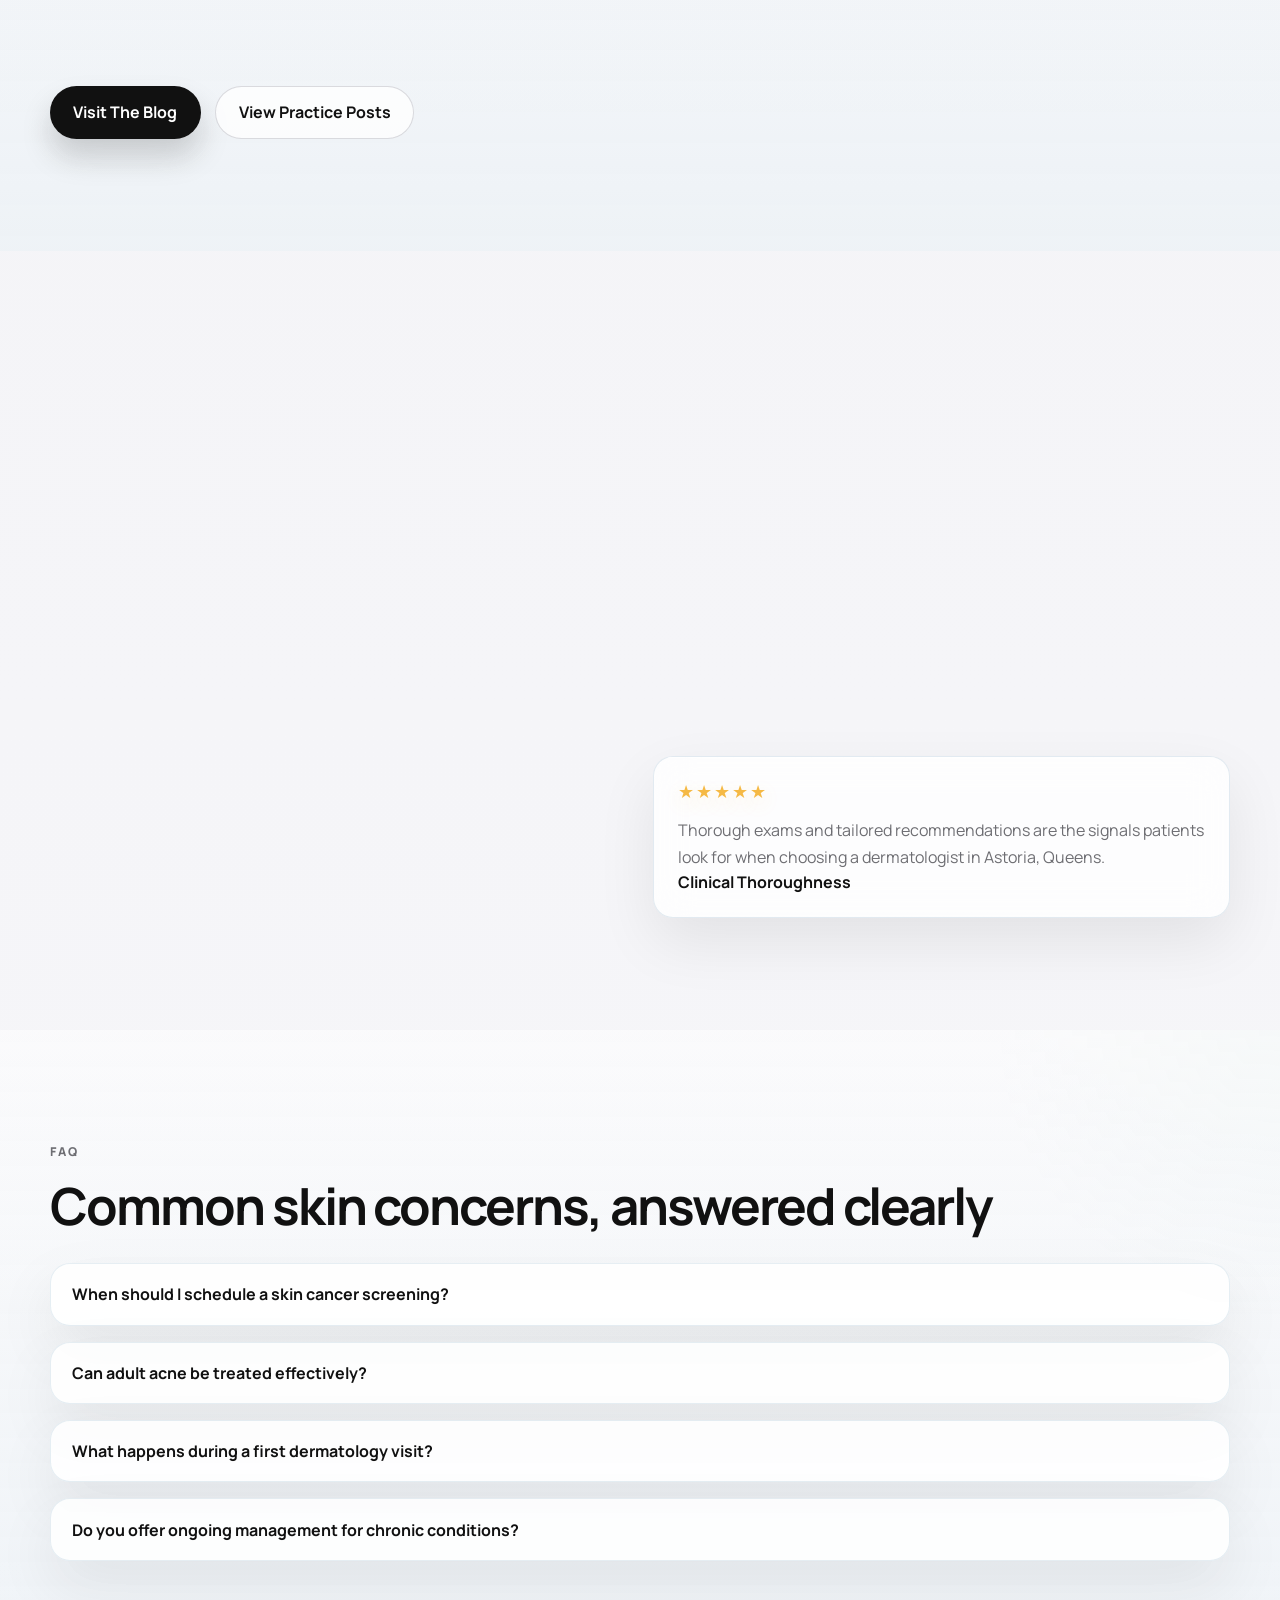
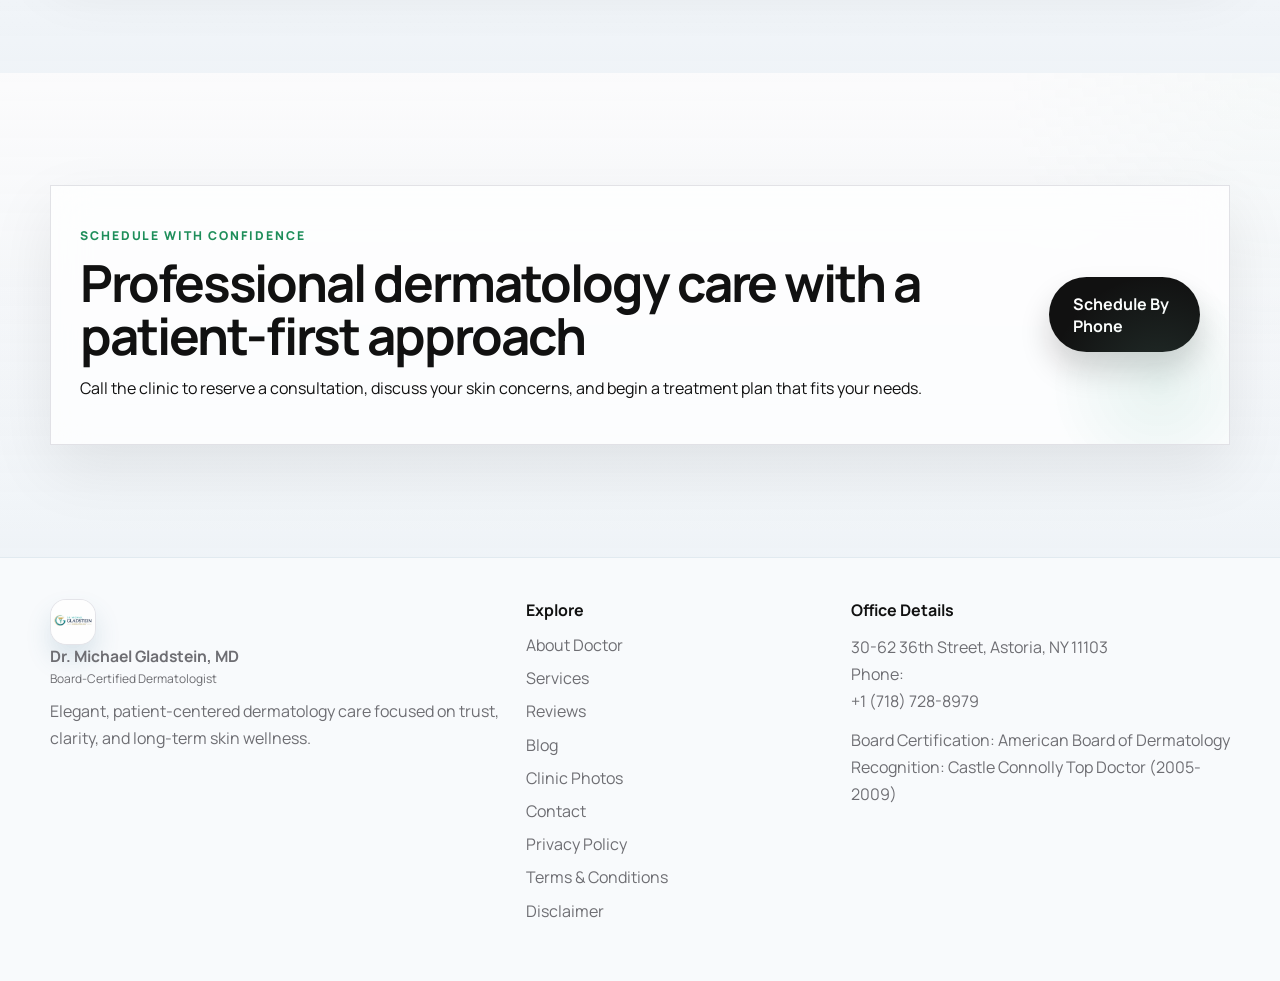
==== commit fb9d5aa4: "add Post Feature" ====
--- a/index.html
+++ b/index.html
@@ -566,6 +566,7 @@
             </div>
             <div class="section-actions">
               <a class="button button-primary" href="blog.html">Visit The Blog</a>
+              <a class="button button-secondary" href="blog.html#practice-posts">View Practice Posts</a>
             </div>
           </div>
         </section>
--- a/styles.css
+++ b/styles.css
@@ -974,6 +974,160 @@
   margin-top: 2rem;
 }
 
+.blog-feature-shell {
+  display: grid;
+  grid-template-columns: minmax(0, 1.2fr) minmax(300px, 0.82fr);
+  gap: 1.25rem;
+  margin-top: 2rem;
+}
+
+.blog-feature-card {
+  display: grid;
+  grid-template-columns: minmax(240px, 0.82fr) minmax(0, 1fr);
+  gap: 1.2rem;
+  padding: 1.1rem;
+}
+
+.blog-feature-card img {
+  width: 100%;
+  height: 100%;
+  min-height: 340px;
+  object-fit: cover;
+  border-radius: 24px;
+}
+
+.blog-feature-content {
+  display: grid;
+  gap: 0.9rem;
+  align-content: start;
+}
+
+.blog-feature-label,
+.post-badge {
+  display: inline-flex;
+  align-items: center;
+  justify-content: center;
+  width: fit-content;
+  padding: 0.48rem 0.82rem;
+  border-radius: 999px;
+  background: rgba(116, 180, 219, 0.12);
+  color: var(--blue-ink);
+  font-size: 0.76rem;
+  font-weight: 800;
+  letter-spacing: 0.06em;
+  text-transform: uppercase;
+}
+
+.blog-feature-content h3,
+.blog-spotlight-card h3,
+.post-card-body h3 {
+  margin: 0;
+  color: var(--blue-ink);
+  font-size: clamp(1.4rem, 2vw, 2rem);
+  line-height: 1.18;
+}
+
+.blog-spotlight-grid {
+  display: grid;
+  gap: 1rem;
+}
+
+.blog-spotlight-card {
+  display: grid;
+  gap: 0.8rem;
+  padding: 1.3rem;
+}
+
+.blog-spotlight-card a {
+  display: inline-flex;
+  color: var(--blue-deep);
+  font-weight: 800;
+}
+
+.blog-topic-strip {
+  display: flex;
+  flex-wrap: wrap;
+  gap: 0.7rem;
+  margin-top: 1.2rem;
+}
+
+.blog-topic-chip {
+  display: inline-flex;
+  align-items: center;
+  justify-content: center;
+  padding: 0.72rem 1rem;
+  border-radius: 999px;
+  background: rgba(255, 255, 255, 0.86);
+  border: 1px solid rgba(176, 199, 213, 0.5);
+  color: var(--blue-ink);
+  font-size: 0.82rem;
+  font-weight: 700;
+}
+
+.post-note {
+  margin-top: 1rem;
+  padding: 0.95rem 1.05rem;
+  border-radius: 18px;
+  background: rgba(245, 250, 252, 0.92);
+  border: 1px dashed rgba(124, 168, 192, 0.5);
+  color: var(--blue-ink);
+}
+
+.post-stream {
+  display: grid;
+  grid-template-columns: repeat(2, minmax(0, 1fr));
+  gap: 1.25rem;
+  margin-top: 2rem;
+}
+
+.post-card {
+  display: grid;
+  gap: 1rem;
+  padding: 1.1rem;
+}
+
+.post-card-head {
+  display: flex;
+  align-items: center;
+  justify-content: space-between;
+  gap: 0.8rem;
+  flex-wrap: wrap;
+}
+
+.post-date {
+  color: var(--muted);
+  font-size: 0.86rem;
+  font-weight: 700;
+  letter-spacing: 0.02em;
+}
+
+.post-card img {
+  width: 100%;
+  height: 240px;
+  object-fit: cover;
+  border-radius: 22px;
+}
+
+.post-card-video {
+  width: 100%;
+  height: 240px;
+  object-fit: cover;
+  border-radius: 22px;
+  background: #000;
+}
+
+.post-card-body {
+  display: grid;
+  gap: 0.7rem;
+}
+
+.post-card-actions {
+  display: flex;
+  flex-wrap: wrap;
+  gap: 0.75rem;
+  margin-top: auto;
+}
+
 .apple-gallery-section {
   background:
     linear-gradient(180deg, #f5f5f7 0%, #ececef 100%);
@@ -2091,6 +2245,7 @@
   .review-summary-grid,
   .metrics-grid,
   .trust-bar-grid,
+  .post-stream,
   .blog-preview-grid,
   .apple-gallery-grid,
   .gallery-modal-grid {
@@ -2100,6 +2255,8 @@
   .hero-content,
   .split-layout,
   .about-story-grid,
+  .blog-feature-shell,
+  .blog-feature-card,
   .testimonials-layout,
   .contact-layout,
   .page-hero-grid,
@@ -2201,6 +2358,7 @@
   .trust-bar-grid,
   .experience-points,
   .gallery-mosaic,
+  .post-stream,
   .blog-preview-grid,
   .apple-gallery-grid,
   .gallery-modal-grid {
@@ -2223,6 +2381,8 @@
 
   .split-layout,
   .about-story-grid,
+  .blog-feature-shell,
+  .blog-feature-card,
   .testimonials-layout,
   .contact-layout,
   .experience-grid,
@@ -2459,6 +2619,8 @@
 
   .service-card img,
   .blog-card img,
+  .post-card img,
+  .post-card-video,
   .gallery-mosaic img,
   .media-large,
   .portrait-panel img,
@@ -2748,6 +2910,7 @@
   .service-card,
   .blog-preview-card,
   .blog-card,
+  .post-card,
   .testimonial-card,
   .rating-card,
   .credential-card,
@@ -2758,6 +2921,8 @@
 
   .service-card img,
   .blog-card img,
+  .post-card img,
+  .post-card-video,
   .gallery-mosaic img,
   .media-large,
   .portrait-panel img,
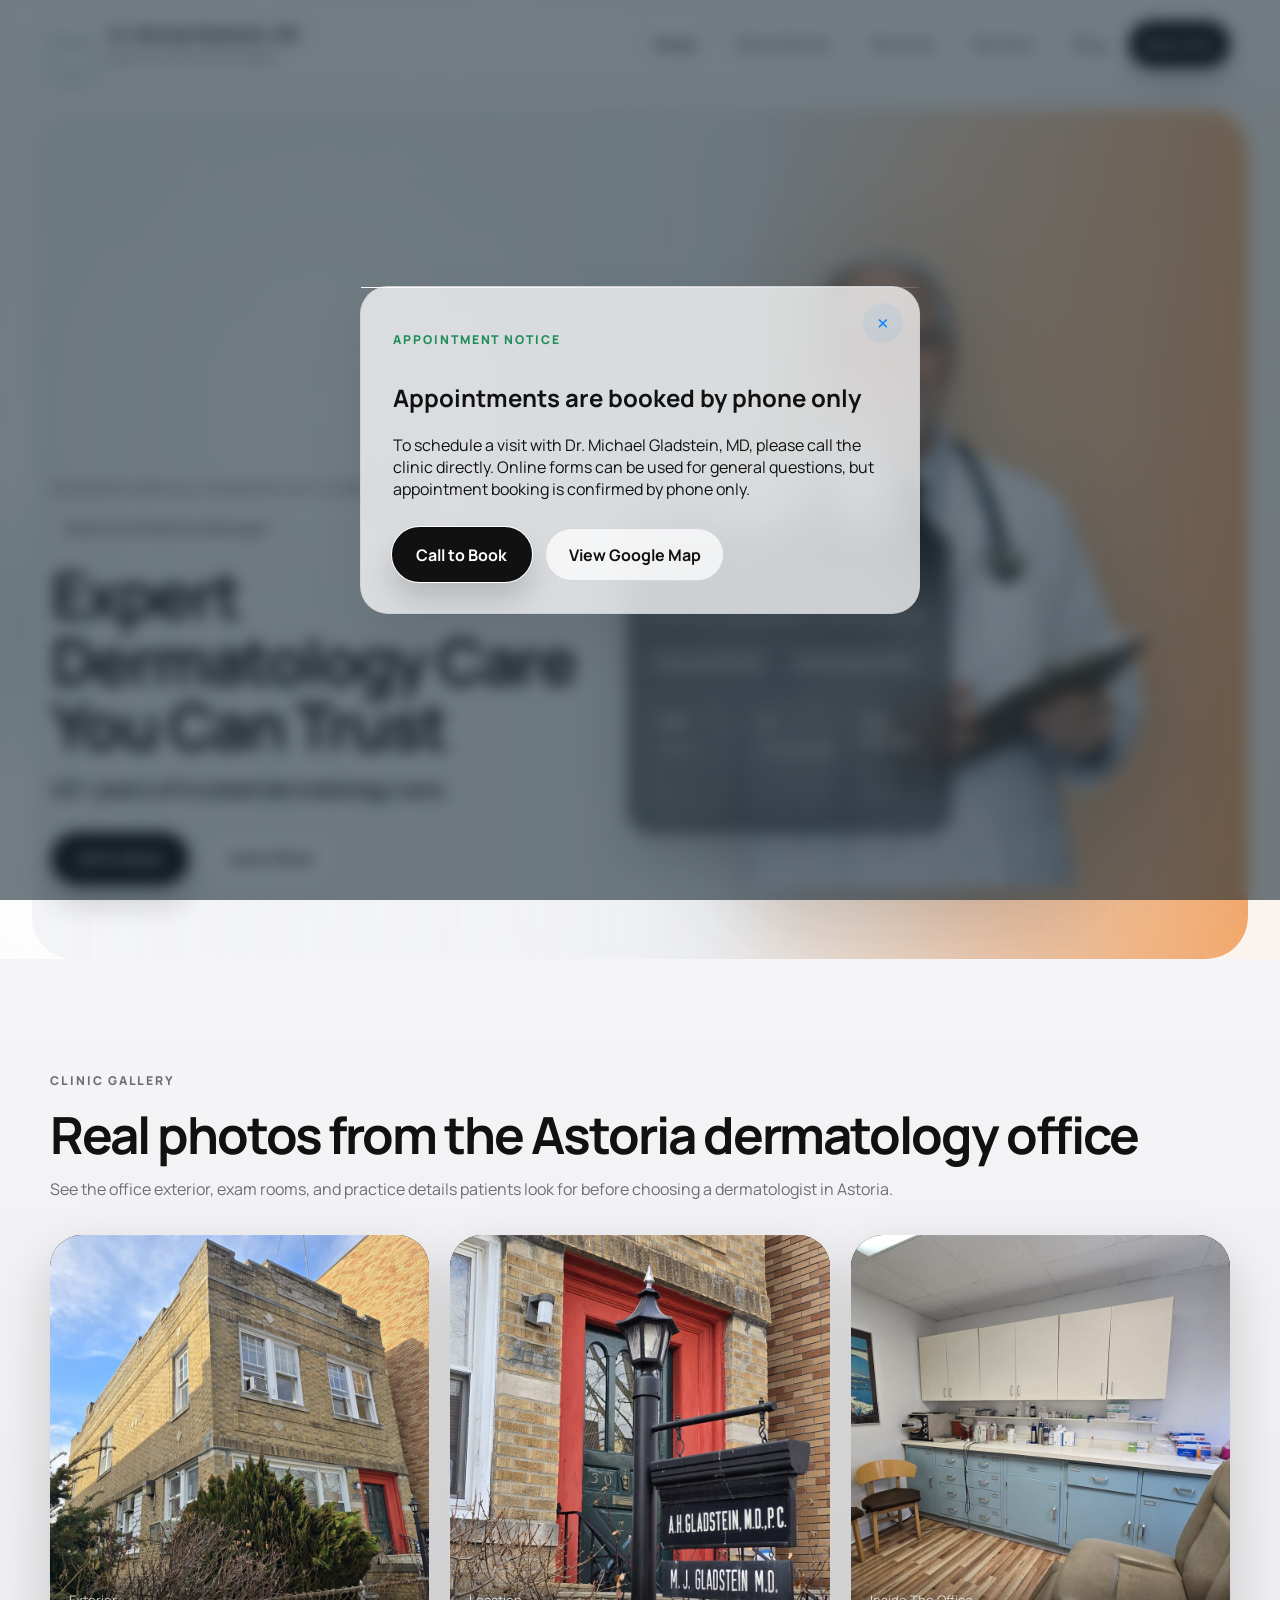
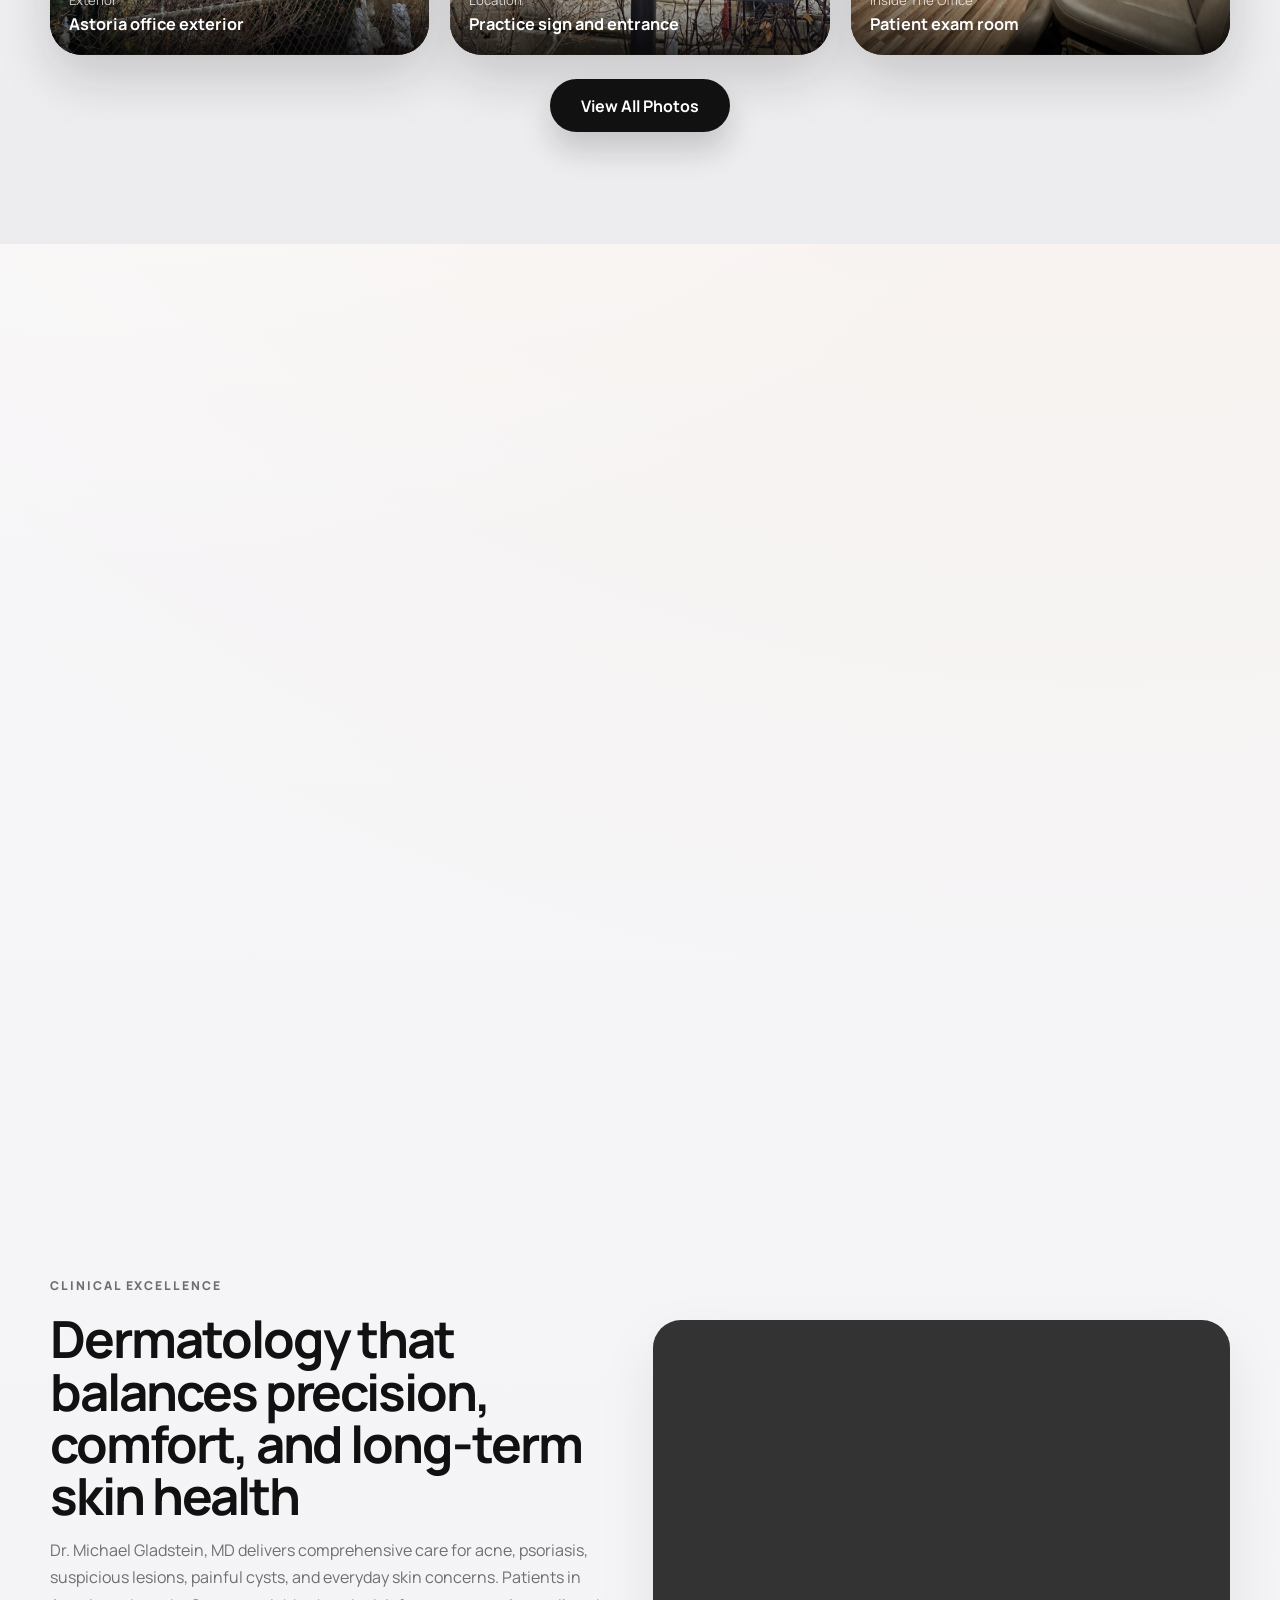
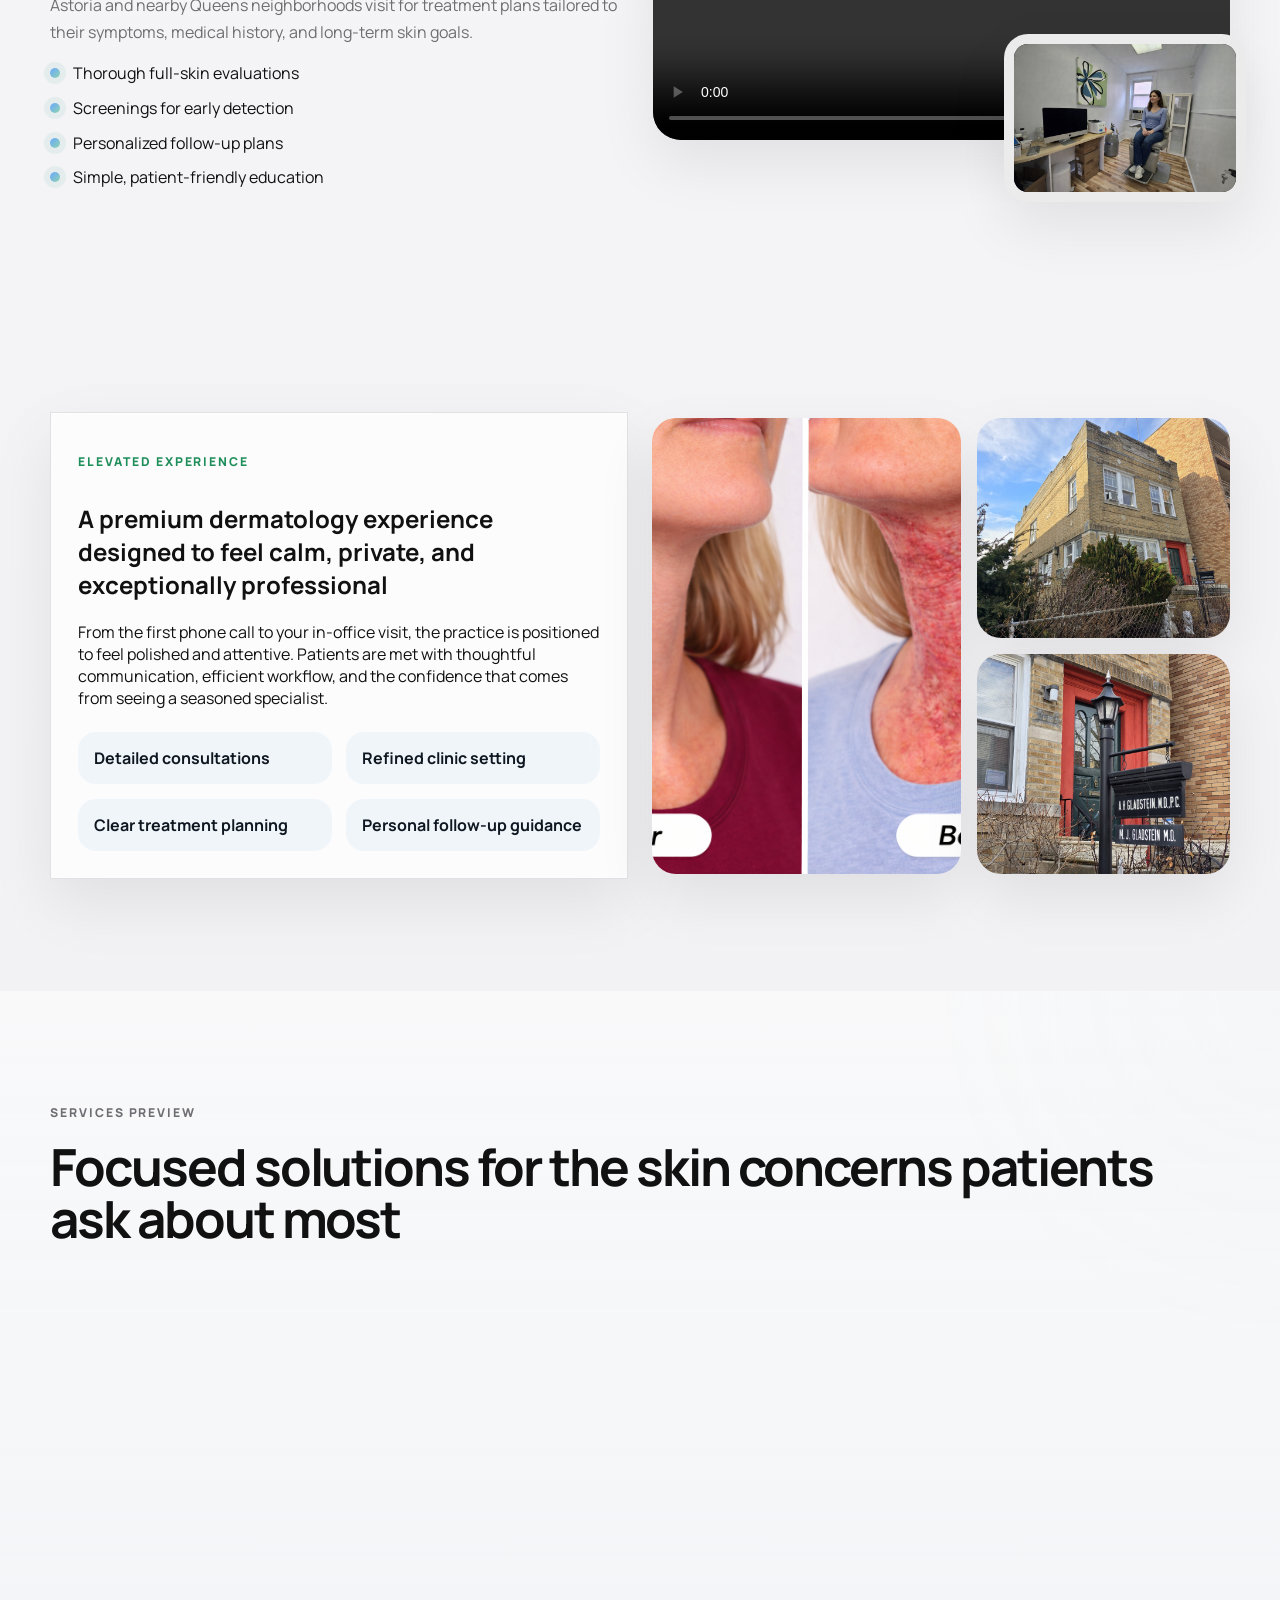
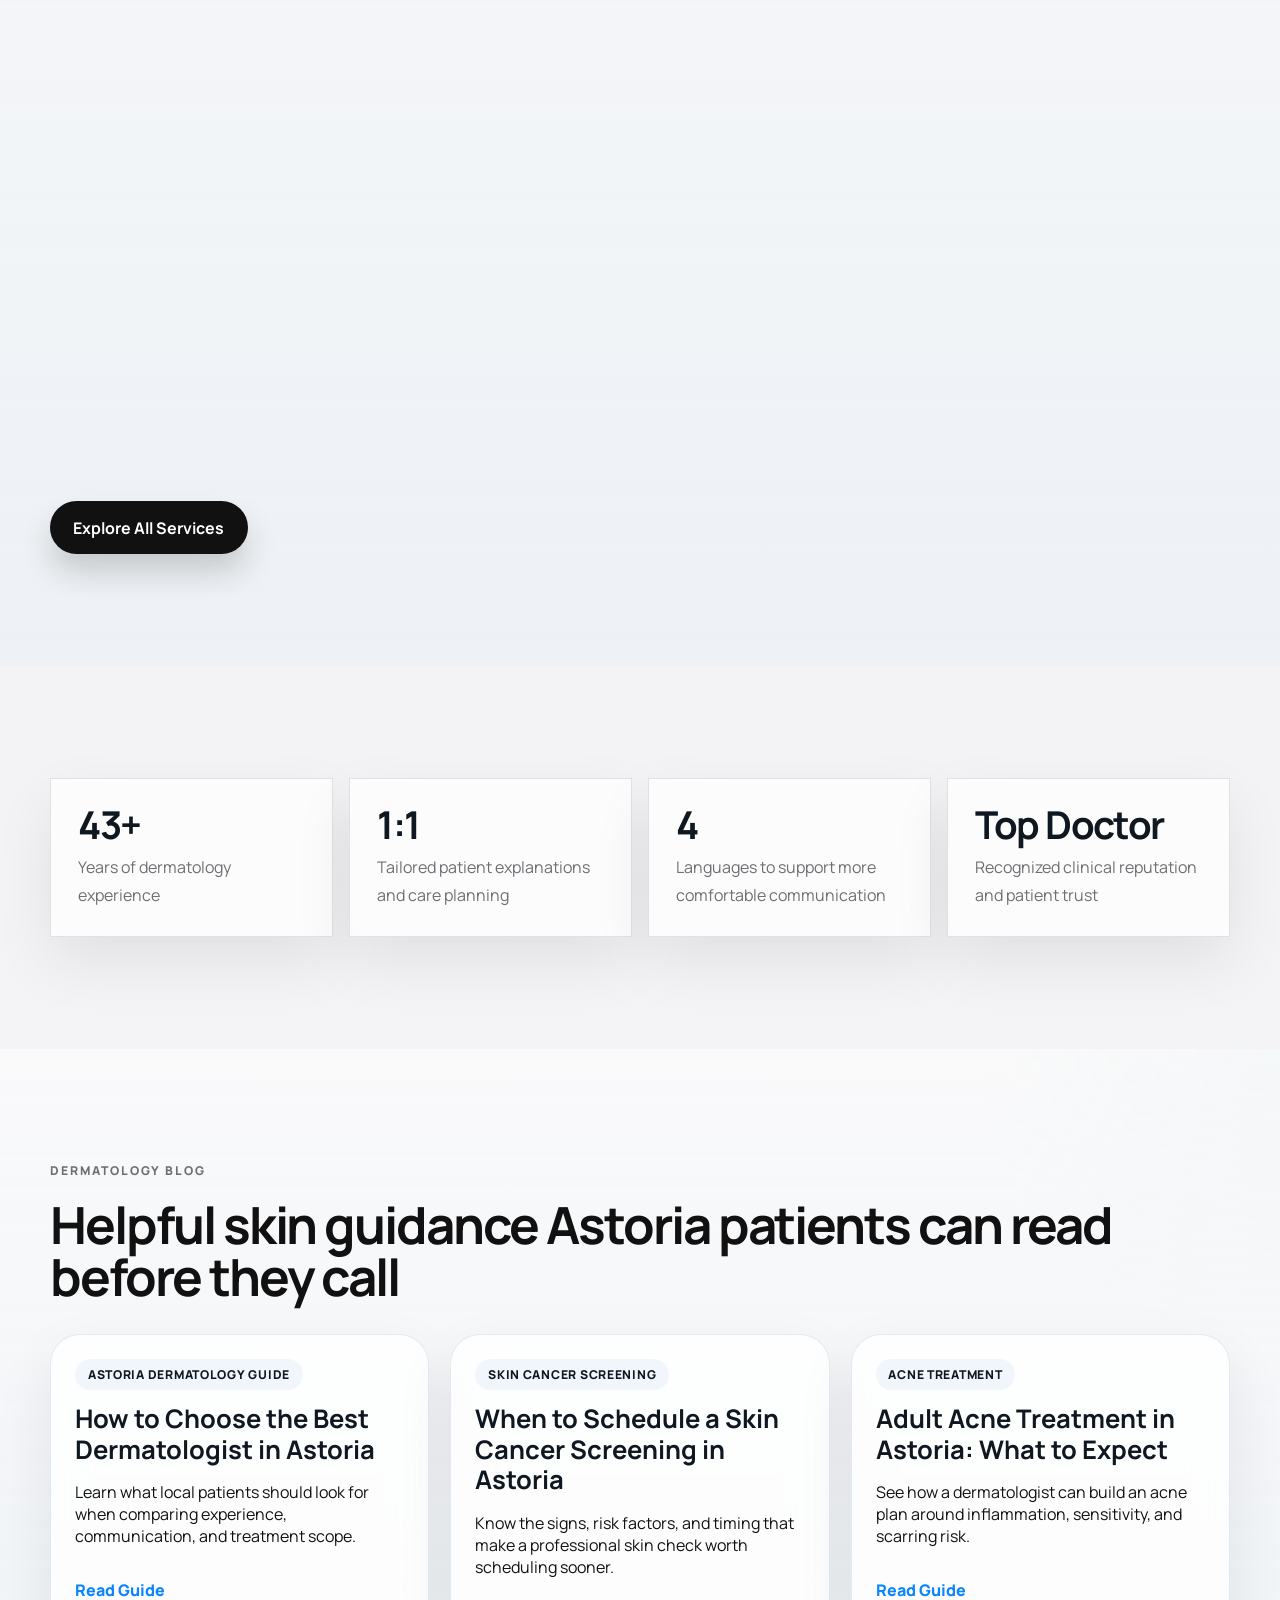
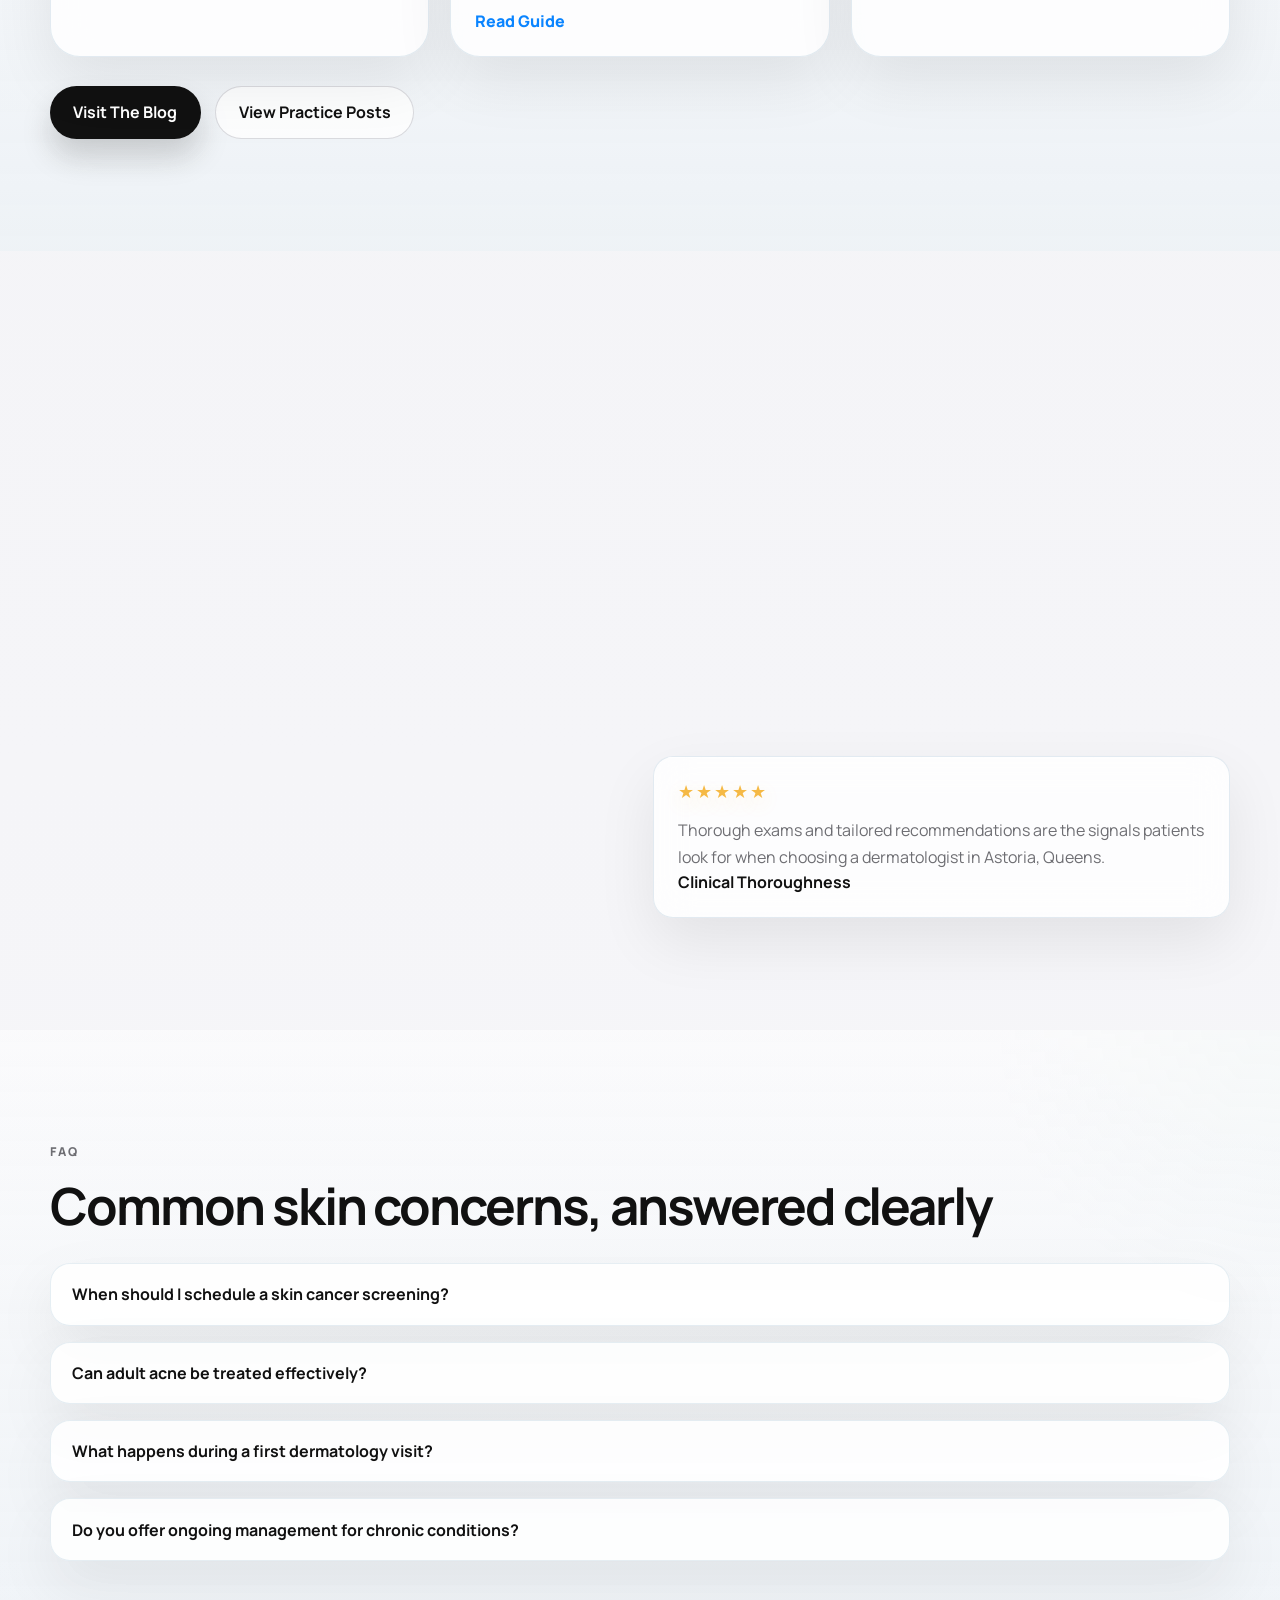
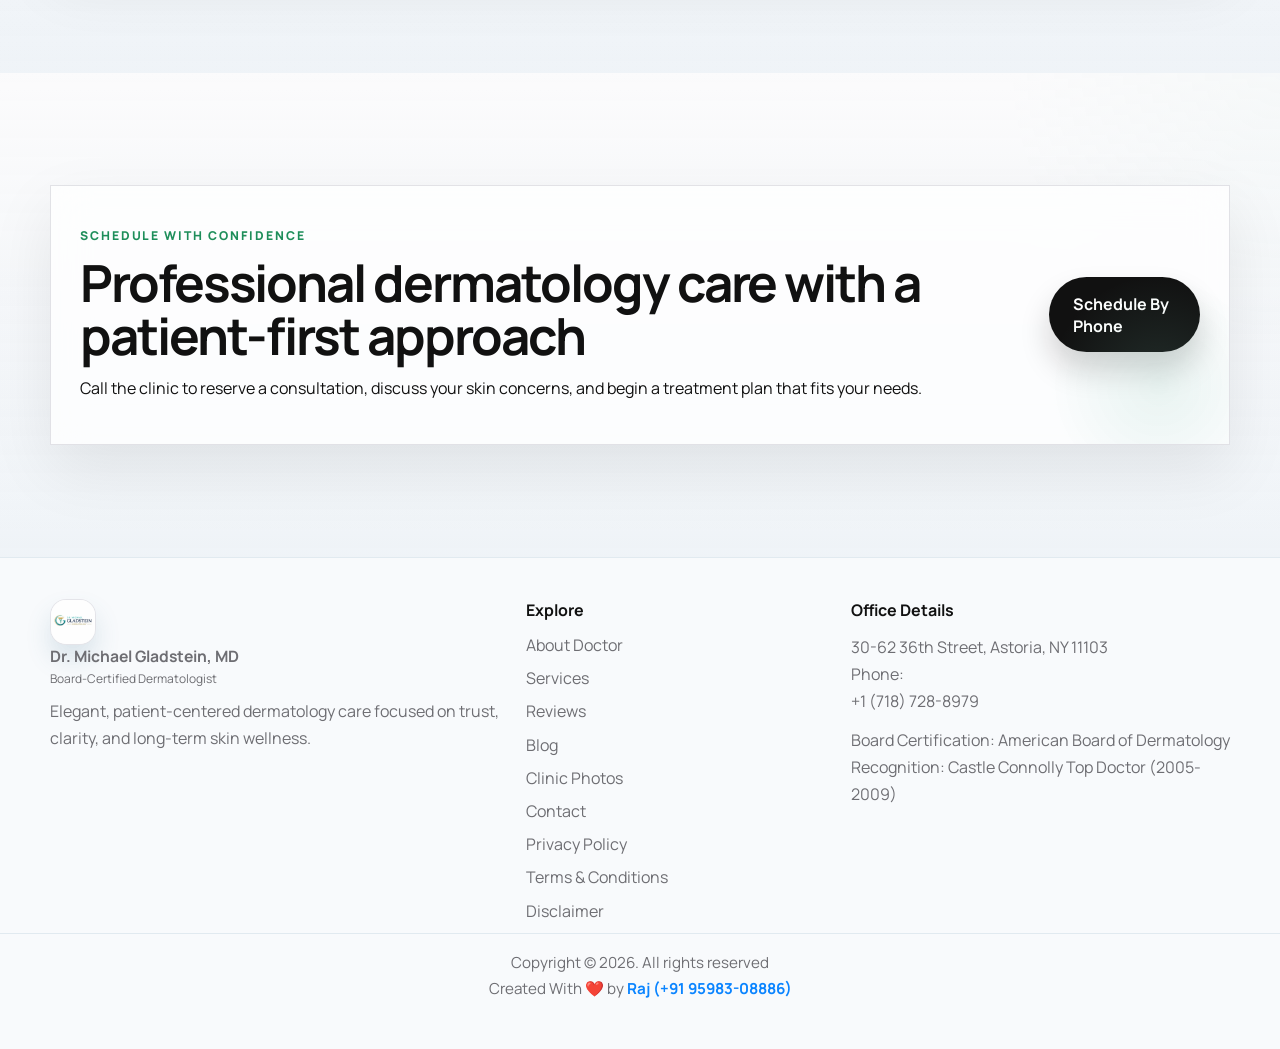
==== commit d305ad66: "Footer Updated" ====
--- a/index.html
+++ b/index.html
@@ -698,6 +698,7 @@
             <p>Recognition: Castle Connolly Top Doctor (2005-2009)</p>
           </div>
         </div>
+        <p class="footer-copy">Copyright © 2026. All rights reserved <br /> Created With ❤️ by <a href="https://wa.me/919598308886" target="_blank" rel="noreferrer">Raj (+91 95983-08886)</a></p>
       </footer>
     </div>
 
--- a/styles.css
+++ b/styles.css
@@ -1073,6 +1073,56 @@
   color: var(--blue-ink);
 }
 
+.post-toolbar {
+  display: flex;
+  align-items: center;
+  justify-content: space-between;
+  gap: 1rem;
+  flex-wrap: wrap;
+  margin-top: 1.1rem;
+}
+
+.post-filter-group {
+  display: flex;
+  flex-wrap: wrap;
+  gap: 0.7rem;
+}
+
+.post-filter {
+  display: inline-flex;
+  align-items: center;
+  justify-content: center;
+  padding: 0.72rem 1rem;
+  border-radius: 999px;
+  border: 1px solid rgba(176, 199, 213, 0.55);
+  background: rgba(255, 255, 255, 0.88);
+  color: var(--blue-ink);
+  font-size: 0.84rem;
+  font-weight: 800;
+  cursor: pointer;
+  transition: transform 0.24s ease, border-color 0.24s ease, background 0.24s ease, box-shadow 0.24s ease;
+}
+
+.post-filter:hover,
+.post-filter:focus-visible,
+.post-filter.is-active {
+  background: linear-gradient(135deg, rgba(215, 239, 248, 0.96), rgba(255, 255, 255, 0.96));
+  border-color: rgba(89, 132, 162, 0.55);
+  box-shadow: 0 16px 32px rgba(22, 72, 110, 0.12);
+  transform: translateY(-1px);
+}
+
+.post-map-link {
+  white-space: nowrap;
+}
+
+.post-filter-status {
+  margin-top: 0.95rem;
+  color: var(--muted);
+  font-size: 0.92rem;
+  font-weight: 700;
+}
+
 .post-stream {
   display: grid;
   grid-template-columns: repeat(2, minmax(0, 1fr));
@@ -1084,6 +1134,10 @@
   display: grid;
   gap: 1rem;
   padding: 1.1rem;
+}
+
+.post-card.is-hidden {
+  display: none;
 }
 
 .post-card-head {
@@ -1094,11 +1148,41 @@
   flex-wrap: wrap;
 }
 
+.post-profile {
+  display: grid;
+  gap: 0.18rem;
+}
+
+.post-profile strong {
+  color: var(--blue-ink);
+  font-size: 0.98rem;
+  line-height: 1.3;
+}
+
+.post-profile span {
+  color: var(--muted);
+  font-size: 0.8rem;
+  letter-spacing: 0.02em;
+}
+
 .post-date {
   color: var(--muted);
   font-size: 0.86rem;
   font-weight: 700;
   letter-spacing: 0.02em;
+}
+
+.post-media-grid {
+  display: grid;
+  gap: 0.8rem;
+}
+
+.post-media-grid-double {
+  grid-template-columns: repeat(2, minmax(0, 1fr));
+}
+
+.post-media-grid img {
+  min-width: 0;
 }
 
 .post-card img {
@@ -1673,6 +1757,21 @@
 
 .brand-footer {
   margin-bottom: 1rem;
+}
+
+.footer-copy {
+  margin-top: 1.4rem;
+  padding-top: 1rem;
+  border-top: 1px solid rgba(174, 198, 214, 0.32);
+  text-align: center;
+  font-size: 0.95rem;
+}
+
+.footer-copy a {
+  display: inline;
+  margin: 0;
+  color: var(--blue-deep);
+  font-weight: 700;
 }
 
 .quote-card {
@@ -2365,6 +2464,10 @@
     grid-template-columns: 1fr;
   }
 
+  .post-media-grid-double {
+    grid-template-columns: 1fr;
+  }
+
   .hero-content,
   .page-hero-grid {
     padding: 3rem 0;
